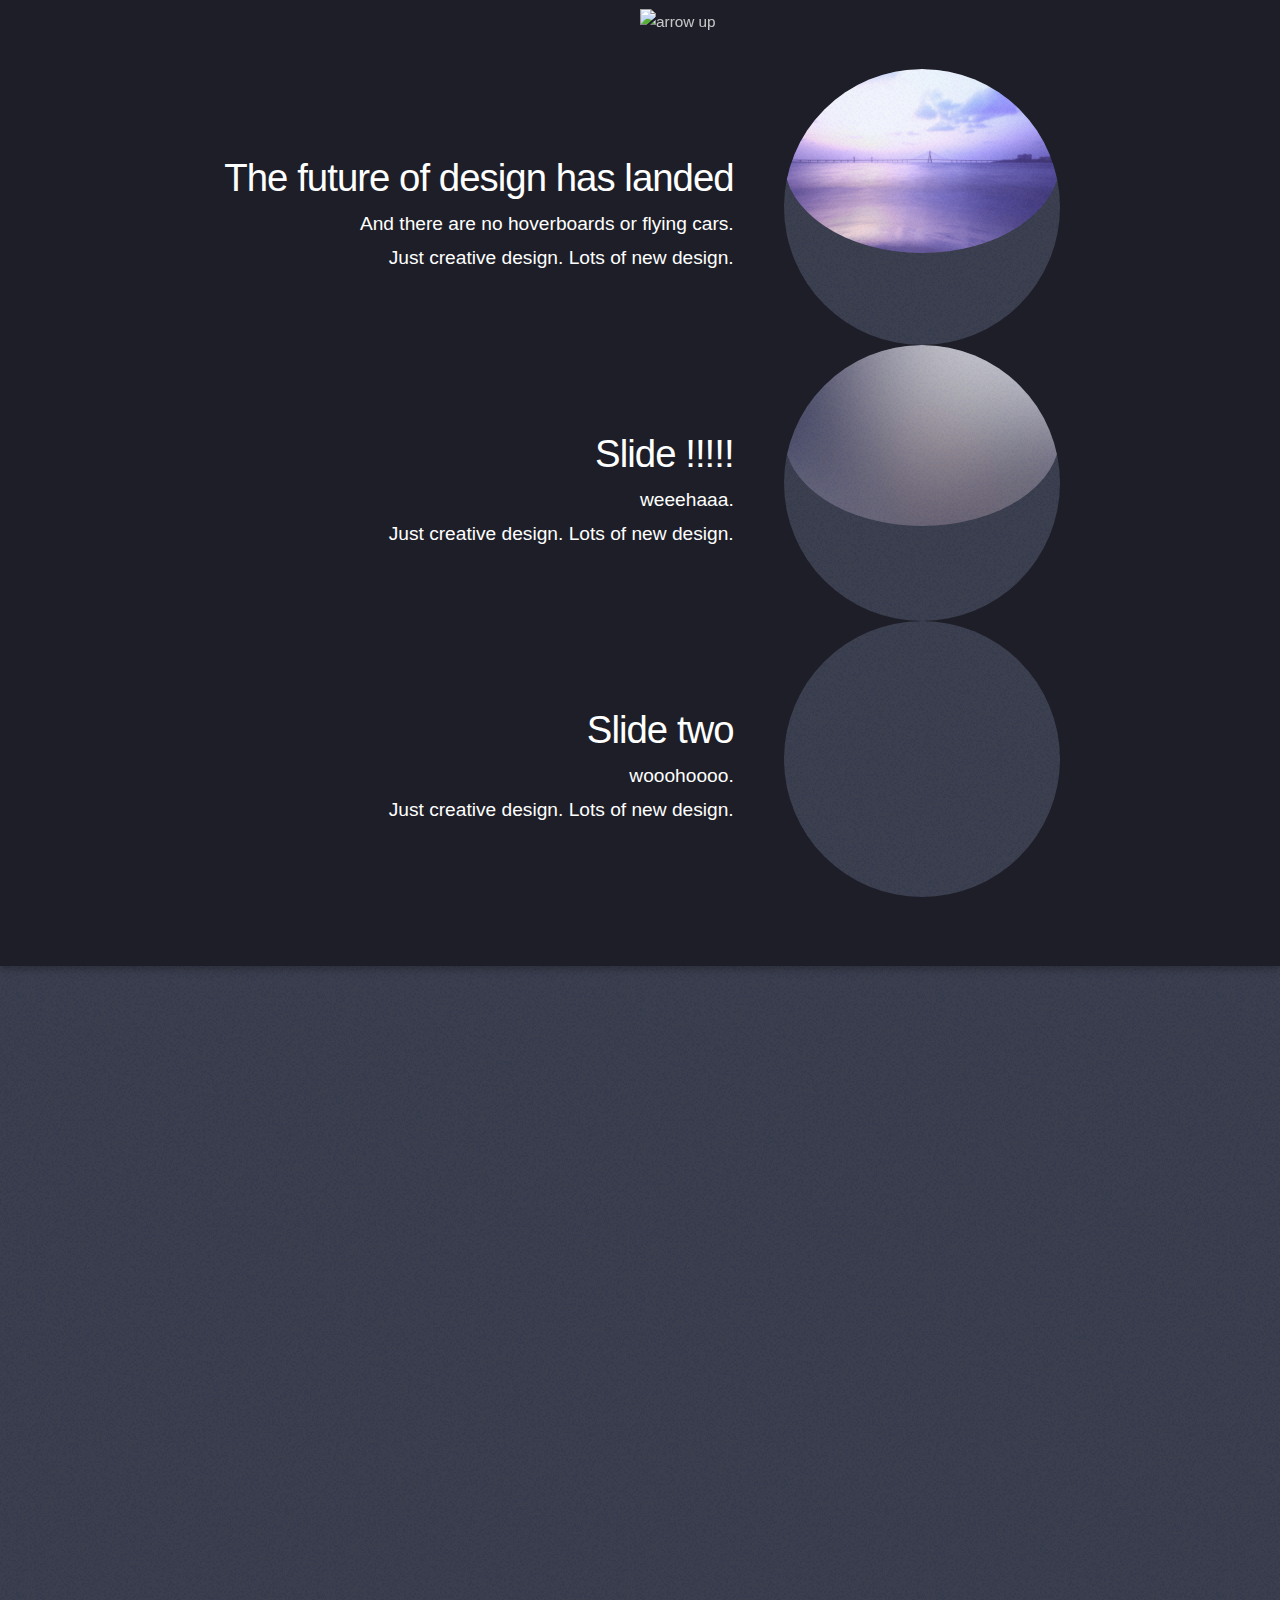
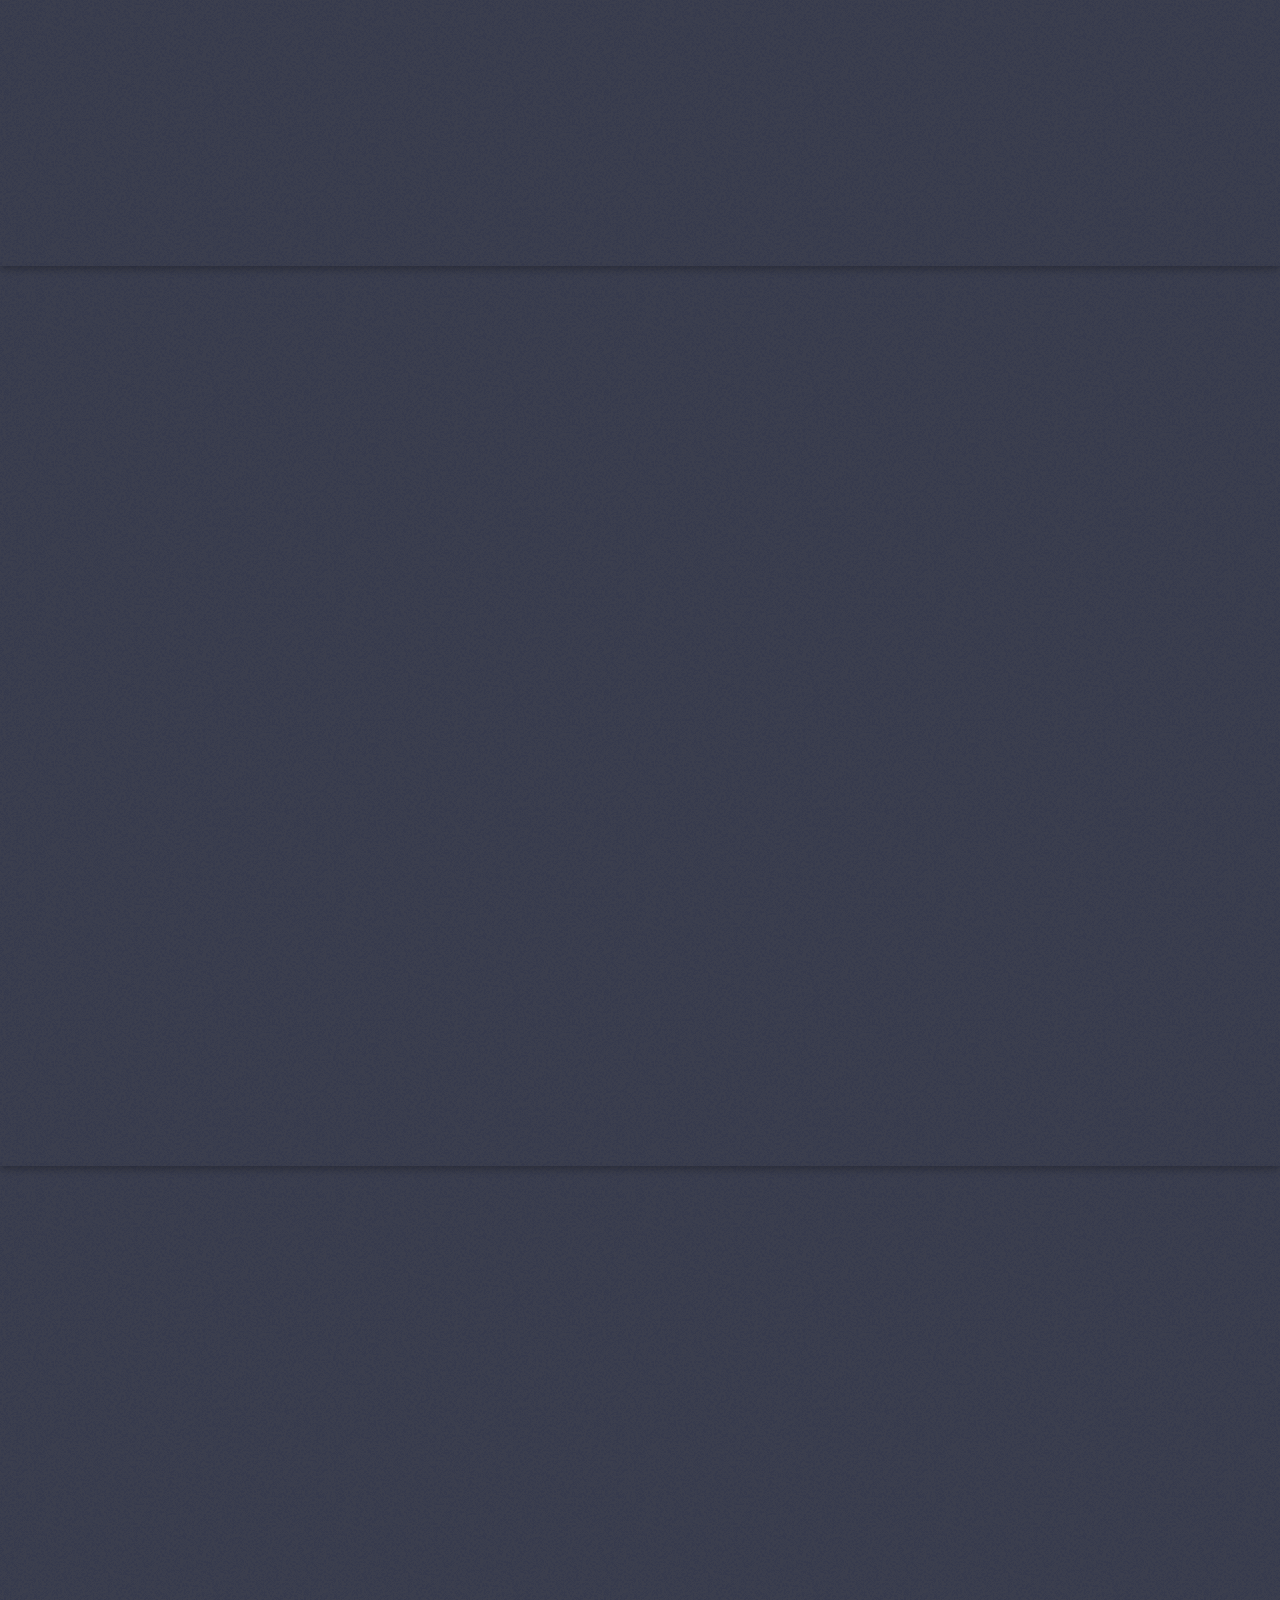
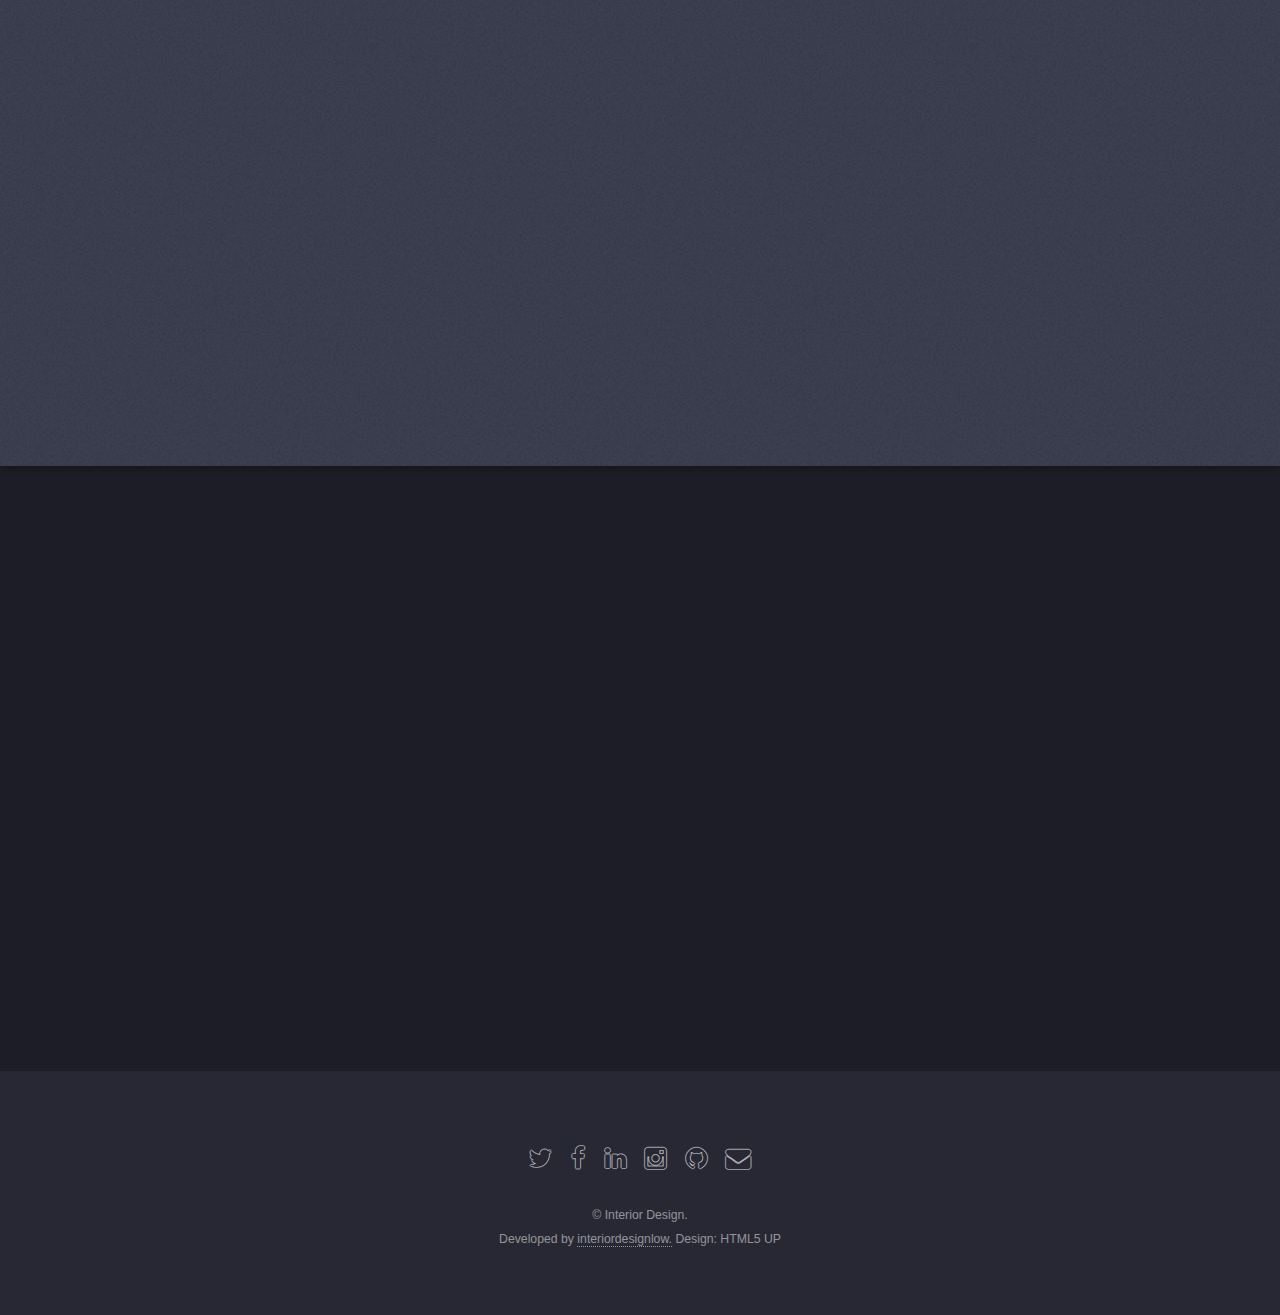
==== index.html @ 67be6f3f "a" ====
<!DOCTYPE HTML>
<!-- Originally designed by-->
<!--
	Landed by HTML5 UP
	html5up.net | @n33co
	Free for personal and commercial use under the CCA 3.0 license (html5up.net/license)
-->
<!--
    Credits:
        Designed by HTML5 UP
        Licence: ./LICENSE.txt

	    Background Image:
		    Ryan Schroeder via Unsplash (unsplash.com - CC0 licensed)
			    "Icefields" (flickr.com/photos/ryanschroeder/11876741703)

	    Icons:
		    Font Awesome (fortawesome.github.com/Font-Awesome)

	    Other:
		    html5shiv.js (@afarkas @jdalton @jon_neal @rem)
		    CSS3 PIE (css3pie.com)
		    Sass (sass-lang.com)
		    Respond.js (j.mp/respondjs)
		    Skel (skel.io)
-->
<html lang="en">
	<head>
		<title>Interior Design</title>
        <link rel="icon" type="image/vnd.microsoft.icon" href="assets/css/images/myicon.ico">
		<meta charset="utf-8" />
		<meta name="viewport" content="width=device-width, initial-scale=1" />
		<link rel="stylesheet" type="text/css" href="http://cdn.jsdelivr.net/jquery.slick/1.5.9/slick.css"/>
		<link rel="stylesheet" type="text/css" href="http://cdn.jsdelivr.net/jquery.slick/1.5.9/slick-theme.css"/>
		<!--[if lte IE 8]><script src="assets/js/ie/html5shiv.js"></script><![endif]-->

        <!-- Latest compiled and minified CSS -->
        <link rel="stylesheet" href="https://maxcdn.bootstrapcdn.com/bootstrap/3.3.7/css/bootstrap.min.css" integrity="sha384-BVYiiSIFeK1dGmJRAkycuHAHRg32OmUcww7on3RYdg4Va+PmSTsz/K68vbdEjh4u" crossorigin="anonymous">

		<link rel="stylesheet" href="assets/css/main.css" />
		<!--[if lte IE 9]><link rel="stylesheet" href="assets/css/ie9.css" /><![endif]-->
		<!--[if lte IE 8]><link rel="stylesheet" href="assets/css/ie8.css" /><![endif]-->
	</head>

	<body class="landing">
		<div id="page-wrapper">

			<!-- Header -->
			<header id="header">
				<h1 id="logo"><a href="#banner">Design!</a></h1>
				<nav id="nav">
					<ul>
						<li><a href="#one">Biography</a></li>
						<li>
							<a href="#" id="layouts">Layouts</a>
							<ul>
								<li><a href="#two">Commercial</a></li>
								<li><a href="#three">Residential</a></li>
								<li><a href="no-sidebar.html">Different Places</a></li>
								<li>
									<a id="alignarrow" href="#">More <div style="float: right;">&#8595;</div></a>
									<ul>
										<li><a href="#">Living Room</a></li>
										<li><a href="#">Bedroom</a></li>
										<li><a href="#">Garden</a></li>
									</ul>
								</li>
							</ul>
						</li>
						<!--<li><a href="elements.html">Pricing</a></li>-->
						<li><a href="#five" class="button special">Contact Us</a></li>
					</ul>
				</nav>
			</header>

			<div id="infoi">
				<img src="./assets/css/images/angle-double-up.png" alt="arrow up" height="26" width="28" />
			</div>


			<!-- Banner -->
            <section id="banner">
                <div class="content1">
                    <div class="con1">
                        <header>
                            <h2>The future of design has landed</h2>
                            <p>And there are no hoverboards or flying cars.<br />
                            Just creative design. Lots of new design.</p>
                        </header>
                        <!--//Image 316x316-->
                        <span class="image"><img src="images/banner.jpg" alt="" /></span>

                    </div>
                    <div class="con2">
                       <header>
                            <h2>Slide !!!!!</h2>
                            <p>weeehaaa.<br />
                            Just creative design. Lots of new design.</p>
                        </header>
                        <span class="image"><img src="images/banner1.jpg" alt="" /></span>
                    </div>
                    <div class="con3">
                       <header>
                            <h2>Slide two</h2>
                            <p>wooohoooo.<br />
                            Just creative design. Lots of new design.</p>
                        </header>
                       <span class="image"><img src="images/pic01.jpg" alt="" /></span>
                         </div>
                </div>
                <a href="#one" class="goto-next scrolly">Next</a>
			</section>

			<!-- Controls -->
			<a class="left carousel-control" href="#carousel-example-generic" role="button" data-slide="prev">
				<span class="glyphicon glyphicon-chevron-left" aria-hidden="true"></span>
				<span class="sr-only">Previous</span>
			</a>
			<a class="right carousel-control" href="#carousel-example-generic" role="button" data-slide="next">
				<span class="glyphicon glyphicon-chevron-right" aria-hidden="true"></span>
				<span class="sr-only">Next</span>
			</a>

			<a href="#one" class="goto-next scrolly">Next</a>

			<!-- One -->
			<section id="one" class="spotlight style1 bottom">
				<span class="image fit main"><img src="images/pic02.jpg" alt="" /></span>
				<div class="content">
					<div class="container">
						<div class="row">
							<div class="4u 12u$(medium)">
								<header>
									<h2>Biography</h2>
									<p>This is Interior Design</p>
								</header>
							</div>
							<div class="4u 12u$(medium)">
								<p>This is me.
								Blandit orci porttitor semper. Arcu phasellus tortor enim mi
								nisi praesent dolor adipiscing. Integer mi sed nascetur cep aliquet
								augue varius tempus lobortis porttitor accumsan consequat
								adipiscing lorem dolor.</p>
							</div>
							<div class="4u$ 12u$(medium)">
								<p>Morbi enim nascetur et placerat lorem sed iaculis neque ante
								adipiscing adipiscing metus massa. Blandit orci porttitor semper.
								Arcu phasellus tortor enim mi mi nisi praesent adipiscing. Integer
								mi sed nascetur cep aliquet augue varius tempus. Feugiat lorem
								ipsum dolor nullam.</p>
							</div>
						</div>
					</div>
				</div>
				<a href="#two" class="goto-next scrolly">Next</a>
			</section>


			<!-- Two -->
			<section id="two" class="spotlight style2 right">
				<span class="image fit main"><img src="images/pic03.jpg" alt="" /></span>
				<div class="content">
					<header>
						<h2>Commercial</h2>
						<p>Commercial</p>
					</header>
					<p>Feugiat accumsan lorem eu ac lorem amet ac arcu phasellus tortor enim mi mi nisi praesent adipiscing. Integer mi sed nascetur cep aliquet augue varius tempus lobortis porttitor lorem et accumsan consequat adipiscing lorem.</p>
					<ul class="actions">
						<li><a href="#" class="button">Learn More</a></li>
					</ul>
				</div>
				<a href="#three" class="goto-next scrolly">Next</a>
			</section>


			<!-- Three -->
			<section id="three" class="spotlight style3 left">
				<span class="image fit main bottom"><img src="images/pic04.jpg" alt="" /></span>
				<div class="content">
					<header>
						<h2>Residential</h2>
						<p>Residential</p>
					</header>
					<p>Feugiat accumsan lorem eu ac lorem amet ac arcu phasellus tortor enim mi mi nisi praesent adipiscing. Integer mi sed nascetur cep aliquet augue varius tempus lobortis porttitor lorem et accumsan consequat adipiscing lorem.</p>
					<ul class="actions">
						<li><a href="#" class="button">Learn More</a></li>
					</ul>
				</div>
				<a href="#five" class="goto-next scrolly">Next</a>
			<!--	<i class="fa fa-envelope fa-5x" style="position:relative;color:grey;">-->
			</section>


			<!-- Four --><!--
			<section id="four" class="wrapper style1 special fade-up">
				<div class="container">
					<header class="major">
						<h2>Accumsan sed tempus adipiscing blandit</h2>
						<p>Iaculis ac volutpat vis non enim gravida nisi faucibus posuere arcu consequat</p>
					</header>
					<div class="box alt">
						<div class="row uniform">
							<section class="4u 6u(medium) 12u$(xsmall)">
								<span class="icon alt major fa-area-chart"></span>
								<h3>Ipsum sed commodo</h3>
								<p>Feugiat accumsan lorem eu ac lorem amet accumsan donec. Blandit orci porttitor.</p>
							</section>
							<section class="4u 6u$(medium) 12u$(xsmall)">
								<span class="icon alt major fa-comment"></span>
								<h3>Eleifend lorem ornare</h3>
								<p>Feugiat accumsan lorem eu ac lorem amet accumsan donec. Blandit orci porttitor.</p>
							</section>
							<section class="4u$ 6u(medium) 12u$(xsmall)">
								<span class="icon alt major fa-flask"></span>
								<h3>Cubilia cep lobortis</h3>
								<p>Feugiat accumsan lorem eu ac lorem amet accumsan donec. Blandit orci porttitor.</p>
							</section>
							<section class="4u 6u$(medium) 12u$(xsmall)">
								<span class="icon alt major fa-paper-plane"></span>
								<h3>Non semper interdum</h3>
								<p>Feugiat accumsan lorem eu ac lorem amet accumsan donec. Blandit orci porttitor.</p>
							</section>
							<section class="4u 6u(medium) 12u$(xsmall)">
								<span class="icon alt major fa-file"></span>
								<h3>Odio laoreet accumsan</h3>
								<p>Feugiat accumsan lorem eu ac lorem amet accumsan donec. Blandit orci porttitor.</p>
							</section>
							<section class="4u$ 6u$(medium) 12u$(xsmall)">
								<span class="icon alt major fa-lock"></span>
								<h3>Massa arcu accumsan</h3>
								<p>Feugiat accumsan lorem eu ac lorem amet accumsan donec. Blandit orci porttitor.</p>
							</section>
						</div>
					</div>
					<footer class="major">
						<ul class="actions">
							<li><a href="#" class="button">Magna sed feugiat</a></li>
						</ul>
					</footer>
				</div>
			</section>-->


			<!-- Five -->
			<section id="five" class="wrapper style2 special fade">
				<div class="container">
					<header>
						<h2>Contact Us</h2>
						<p>Contact us now for more information!</p>
					</header><!--
					<form method="post" action="#" class="container 50%">
						<div class="row uniform 50%">
							<div class="8u 12u$(xsmall)"><input type="email" required="required" name="email" id="email" placeholder="Your Email Address" /></div>
							<div class="8u 12u$(xsmall)"><input type="text" pattern="^([ \u00c0-\u01ffa-zA-Z'\-])+$" required="required" name="name" id="name" placeholder="Your Full Name" /></div>
							<div class="8u 12u$(xsmall)"><input type="text" pattern="^((\+?60(\s|-)?)|0)(((?!0)(?!2)(?!80)(?!81)\d{1,2})[1]?)(\s|-)?\d{2,4}(\s|-)?\d{4}$" name="number" id="number" placeholder="Phone number" required/></div>

							<div class="4u$ 12u$(xsmall)"><input type="submit" value="Submit" class="fit special" /></div>
						</div>
					</form>-->
					<form method="post" action="#">
						<div class="row uniform 50%">
							<div class="6u 12u$(xsmall)">
								<input type="text" name="name" id="name" value="" placeholder="Name" />
							</div>
							<div class="6u$ 12u$(xsmall)">
								<input type="email" name="email" id="email" value="" placeholder="Email" />
							</div>

							<div class="12u$">
								<textarea name="message" id="message" placeholder="Enter your message" rows="6"></textarea>
							</div>
							<div class="12u$">
								<ul class="actions">
									<li><input type="submit" value="Send Message" class="special" /></li>
									<li><input type="reset" value="Reset" /></li>
								</ul>
							</div>
						</div>
					</form>
				</div>
			</section>


			<!-- Footer -->
			<footer id="footer">
				<ul class="icons">
					<li><a href="https://twitter.com/ttimt" target="_blank" class="icon alt fa-twitter"><span class="label">Twitter</span></a></li>
					<li><a href="https://fb.me/timothy0707" target="_blank" class="icon alt fa-facebook"><span class="label">Facebook</span></a></li>
					<li><a href="https://linkedin.com/in/timothy0707" target="_blank" class="icon alt fa-linkedin"><span class="label">LinkedIn</span></a></li>
					<li><a href="https://instagram.com/ttimt" target="_blank" class="icon alt fa-instagram"><span class="label">Instagram</span></a></li>
					<li><a href="https://github.com/ttimt" target="_blank" class="icon alt fa-github"><span class="label">GitHub</span></a></li>
					<li><a href="#" target="_blank" class="icon alt fa-envelope"><span class="label">Email</span></a></li>
				</ul>
				<ul class="copyright">
					<li>&copy; Interior Design.</br></br>Developed by <a href="http://timothylampersonal.azurewebsites.net" target="_blank" >interiordesignlow.</a> Design: HTML5 UP</li><!--<li>Design: <a href="http://html5up.net">HTML5 UP</a></li>-->
				</ul>
			</footer>
		</div>
		<!--</div>-->

		<!-- Scripts -->
		<script src="assets/js/jquery.min.js"></script>
		<script src="assets/js/jquery.scrolly.min.js"></script>
		<script src="assets/js/jquery.dropotron.min.js"></script>
		<script src="assets/js/jquery.scrollex.min.js"></script>
		<script src="assets/js/skel.min.js"></script>
		<script src="assets/js/util.js"></script>
		<!--[if lte IE 8]><script src="assets/js/ie/respond.min.js"></script><![endif]-->
		<script src="assets/js/main.js"></script>


		<script type="text/javascript" src="http://code.jquery.com/jquery-1.11.0.min.js"></script>
		<script type="text/javascript" src="http://code.jquery.com/jquery-migrate-1.2.1.min.js"></script>
		<script type="text/javascript" src="http://cdn.jsdelivr.net/jquery.slick/1.5.9/slick.min.js"></script>
		<!--<script src="jquery.scrollex.min.js"></script>-->

		<!--Latest compiled and minified JavaScript-->
		<script src="https://maxcdn.bootstrapcdn.com/bootstrap/3.3.7/js/bootstrap.min.js" integrity="sha384-Tc5IQib027qvyjSMfHjOMaLkfuWVxZxUPnCJA7l2mCWNIpG9mGCD8wGNIcPD7Txa" crossorigin="anonymous"></script>

		<script type="text/javascript">
			$('.content1').slick({draggable: false
								 ,dots: true, autoplay: true, pauseOnDotsHover: true, fade: true, autoplaySpeed: 4000});

			$('.slick-arrow, .slick-dots button').on("click", function()
			{
				if ( $('.slick-active').hasClass("con1") )
				{
					$('#banner').css("background-image","url(images/ElysiumLayout_12.jpg)");
				}
				if ( $('.slick-active').hasClass("con2") )
				{
					$('#banner').css("background-image","url(images/12.jpg)");
				}if ( $('.slick-active').hasClass("con3") )
				{
					$('#banner').css("background-image","url(images/five.jpeg)");
				}
				$('#banner').fadeIn(700);
			});

				///*can cause lag
			/*window.setInterval(function(){
				/// call your function here
				if ( $('.slick-current').hasClass("con1") )
				{
				   // $('#banner').css("background-image","url(images/banner.jpg)");
					$('#banner').css("background-image","url(images/ElysiumLayout_12.jpg)");
				}
				if ( $('.slick-current').hasClass("con2") )
				{
					$('#banner').css("background-image","url(images/12.jpg)");
				}if ( $('.slick-current').hasClass("con3") )
				{
					$('#banner').css("background-image","url(images/five.jpeg)");
				}
				$('#banner').fadeIn(1000);
				//aria-discribedby=slick-slide00
			}, 400);//*/

			$('a[href*=#five]').click(function(){
				$('html, body').animate({
					scrollTop: $( $.attr(this, 'href') ).offset().top
			}, 800);
				return false;
			});

			$('a[href*=#four]').click(function(){
				$('html, body').animate({
					scrollTop: $( $.attr(this, 'href') ).offset().top
			}, 800);
				return false;
			});

			$('a[href*=#three]').click(function(){
				$('html, body').animate({
					scrollTop: $( $.attr(this, 'href') ).offset().top
			}, 800);
				return false;
			});

			$('a[href*=#two]').click(function(){
				$('html, body').animate({
					scrollTop: $( $.attr(this, 'href') ).offset().top
			}, 800);
				return false;
			});

			$('a[href*=#one]').click(function(){
				$('html, body').animate({
					scrollTop: $( $.attr(this, 'href') ).offset().top
			}, 800);
				return false;
			});

			$('a[href*=#banner]').click(function(){
				$('html, body').animate({
					scrollTop: $( $.attr(this, 'href') ).offset().top
			}, 1000);
				return false;
			});

			$('#header').hover( function()
			{
					$('#header').addClass('dropotronheader');
					$('#infoi').addClass('infoiopa');
			});

			$('#header').mouseleave( function()
			{
				//Mouse leave hover without dropotron
				if ($('#layouts:hover').length == 0 && $('ul.dropotron.level-0.right:hover').length == 0)
				{
					window.setTimeout
					(
						function()
						{
							//do something special
							$('#header').removeAttr('class');
							setTimeout
							(
								function()
								{
									$('#infoi').removeClass('infoiopa');
								}, 100
							);
						}, 150
					);
				}
			});
        </script>
	</body>
</html>
---- assets/css/main.css ----
@import url("font-awesome.min.css");
@import url("http://fonts.googleapis.com/css?family=Roboto:100,300,100italic,300italic");

/*
	Landed by HTML5 UP
	html5up.net | @n33co
	Free for personal and commercial use under the CCA 3.0 license (html5up.net/license)
*/

/* Reset */

	html, body, div, span, applet, object, iframe, h1, h2, h3, h4, h5, h6, p, blockquote, pre, a, abbr, acronym, address, big, cite, code, del, dfn, em, img, ins, kbd, q, s, samp, small, strike, strong, sub, sup, tt, var, b, u, i, center, dl, dt, dd, ol, ul, li, fieldset, form, label, legend, table, caption, tbody, tfoot, thead, tr, th, td, article, aside, canvas, details, embed, figure, figcaption, footer, header, hgroup, menu, nav, output, ruby, section, summary, time, mark, audio, video {
		margin: 0;
		padding: 0;
		border: 0;
		font-size: 100%;
		font: inherit;
		vertical-align: baseline;
	}

	article, aside, details, figcaption, figure, footer, header, hgroup, menu, nav, section {
		display: block;
	}

    html, body {
        max-width: 100%;
        overflow-x: hidden;
    }

    html{
    }

    ::-webkit-scrollbar {
        display: none;
    }

    .slick-slide {
        outline: none;
        text-align: center;
    }

    .slick-slide::before {
        content: '';
        display: inline-block;
        height: 100%;
        vertical-align: middle;
    }

    .slick-slide img {
        vertical-align: middle;
        display: inline-block;
    }

    .slick-list {
        margin: -100px;
    }

    .slick-track {
        z-index: 22;
    }

    .slick-dots{
        left: 0;
        z-index: 2;
        bottom: -50%;
    }

    .slick-arrow{
        z-index: 1;
    }

    .slick-dots li#slick-slide00 button:before, .slick-dots li#slick-slide01 button:before, .slick-dots li#slick-slide02 button:before {
        color: aliceblue;
    }
    .slick-dots li.slick-active button:before {
        color: antiquewhite;
    }

    .slick-active.slick-current ~ #banner{

    }

/*    .slick-slider {
        -webkit-user-select: text;
       -moz-user-select: text;
        -ms-user-select: none;
            user-select: none;
    }*/

    }

	body {
		line-height: 1;
	}

	ol, ul {
		list-style: none;
	}

	blockquote, q {
		quotes: none;
	}

	blockquote:before, blockquote:after, q:before, q:after {
		content: '';
		content: none;
	}

	table {
		border-collapse: collapse;
		border-spacing: 0;
	}

	body {
		-webkit-text-size-adjust: none;
	}

/* Box Model */

	*, *:before, *:after {
		-moz-box-sizing: border-box;
		-webkit-box-sizing: border-box;
		box-sizing: border-box;
	}

/* Containers */

	.container {
		margin-left: auto;
		margin-right: auto;
	}

	.container.\31 25\25 {
		width: 100%;
		max-width: 87.5em;
		min-width: 70em;
	}

	.container.\37 5\25 {
		width: 52.5em;
	}

	.container.\35 0\25 {
		width: 35em;
	}

	.container.\32 5\25 {
		width: 17.5em;
	}

	.container {
		width: 70em;
	}

	@media screen and (max-width: 1680px) {

		.container.\31 25\25 {
			width: 100%;
			max-width: 87.5em;
			min-width: 70em;
		}

		.container.\37 5\25 {
			width: 52.5em;
		}

		.container.\35 0\25 {
			width: 35em;
		}

		.container.\32 5\25 {
			width: 17.5em;
		}

		.container {
			width: 70em;
		}

	}

	@media screen and (max-width: 1280px) {

		.container.\31 25\25 {
			width: 100%;
			max-width: 112.5%;
			min-width: 90%;
		}

		.container.\37 5\25 {
			width: 67.5%;
		}

		.container.\35 0\25 {
			width: 45%;
		}

		.container.\32 5\25 {
			width: 22.5%;
		}

		.container {
			width: 90%;
		}

	}

	@media screen and (max-width: 980px) {

		.container.\31 25\25 {
			width: 100%;
			max-width: 125%;
			min-width: 100%;
		}

		.container.\37 5\25 {
			width: 75%;
		}

		.container.\35 0\25 {
			width: 50%;
		}

		.container.\32 5\25 {
			width: 25%;
		}

		.container {
			width: 100% !important;
		}

	}

	@media screen and (max-width: 736px) {

		.container.\31 25\25 {
			width: 100%;
			max-width: 125%;
			min-width: 100%;
		}

		.container.\37 5\25 {
			width: 75%;
		}

		.container.\35 0\25 {
			width: 50%;
		}

		.container.\32 5\25 {
			width: 25%;
		}

		.container {
			width: 100% !important;
		}

	}

	@media screen and (max-width: 480px) {

		.container.\31 25\25 {
			width: 100%;
			max-width: 125%;
			min-width: 100%;
		}

		.container.\37 5\25 {
			width: 75%;
		}

		.container.\35 0\25 {
			width: 50%;
		}

		.container.\32 5\25 {
			width: 25%;
		}

		.container {
			width: 100% !important;
		}

	}

/* Grid */

	.row {
		border-bottom: solid 1px transparent;
		-moz-box-sizing: border-box;
		-webkit-box-sizing: border-box;
		box-sizing: border-box;
	}

	.row > * {
		float: left;
		-moz-box-sizing: border-box;
		-webkit-box-sizing: border-box;
		box-sizing: border-box;
	}

	.row:after, .row:before {
		content: '';
		display: block;
		clear: both;
		height: 0;
	}

	.row.uniform > * > :first-child {
		margin-top: 0;
	}

	.row.uniform > * > :last-child {
		margin-bottom: 0;
	}

	.row.\30 \25 > * {
		padding: 0 0 0 0em;
	}

	.row.\30 \25 {
		margin: 0 0 -1px 0em;
	}

	.row.uniform.\30 \25 > * {
		padding: 0em 0 0 0em;
	}

	.row.uniform.\30 \25 {
		margin: 0em 0 -1px 0em;
	}

	.row > * {
		padding: 0 0 0 2.5em;
	}

	.row {
		margin: 0 0 -1px -2.5em;
	}

	.row.uniform > * {
		padding: 2.5em 0 0 2.5em;
	}

	.row.uniform {
		margin: -2.5em 0 -1px -2.5em;
	}

	.row.\32 00\25 > * {
		padding: 0 0 0 5em;
	}

	.row.\32 00\25 {
		margin: 0 0 -1px -5em;
	}

	.row.uniform.\32 00\25 > * {
		padding: 5em 0 0 5em;
	}

	.row.uniform.\32 00\25 {
		margin: -5em 0 -1px -5em;
	}

	.row.\31 50\25 > * {
		padding: 0 0 0 3.75em;
	}

	.row.\31 50\25 {
		margin: 0 0 -1px -3.75em;
	}

	.row.uniform.\31 50\25 > * {
		padding: 3.75em 0 0 3.75em;
	}

	.row.uniform.\31 50\25 {
		margin: -3.75em 0 -1px -3.75em;
	}

	.row.\35 0\25 > * {
		padding: 0 0 0 1.25em;
	}

	.row.\35 0\25 {
		margin: 0 0 -1px -1.25em;
	}

	.row.uniform.\35 0\25 > * {
		padding: 1.25em 0 0 1.25em;
	}

	.row.uniform.\35 0\25 {
		margin: -1.25em 0 -1px -1.25em;
	}

	.row.\32 5\25 > * {
		padding: 0 0 0 0.625em;
	}

	.row.\32 5\25 {
		margin: 0 0 -1px -0.625em;
	}

	.row.uniform.\32 5\25 > * {
		padding: 0.625em 0 0 0.625em;
	}

	.row.uniform.\32 5\25 {
		margin: -0.625em 0 -1px -0.625em;
	}

	.\31 2u, .\31 2u\24 {
		width: 100%;
		clear: none;
		margin-left: 0;
	}

	.\31 1u, .\31 1u\24 {
		width: 91.6666666667%;
		clear: none;
		margin-left: 0;
	}

	.\31 0u, .\31 0u\24 {
		width: 83.3333333333%;
		clear: none;
		margin-left: 0;
	}

	.\39 u, .\39 u\24 {
		width: 75%;
		clear: none;
		margin-left: 0;
	}

	.\38 u, .\38 u\24 {
		width: 66.6666666667%;
		clear: none;
		margin-left: 0;
	}

	.\37 u, .\37 u\24 {
		width: 58.3333333333%;
		clear: none;
		margin-left: 0;
	}

	.\36 u, .\36 u\24 {
		width: 50%;
		clear: none;
		margin-left: 0;
	}

	.\35 u, .\35 u\24 {
		width: 41.6666666667%;
		clear: none;
		margin-left: 0;
	}

	.\34 u, .\34 u\24 {
		width: 33.3333333333%;
		clear: none;
		margin-left: 0;
	}

	.\33 u, .\33 u\24 {
		width: 25%;
		clear: none;
		margin-left: 0;
	}

	.\32 u, .\32 u\24 {
		width: 16.6666666667%;
		clear: none;
		margin-left: 0;
	}

	.\31 u, .\31 u\24 {
		width: 8.3333333333%;
		clear: none;
		margin-left: 0;
	}

	.\31 2u\24 + *,
	.\31 1u\24 + *,
	.\31 0u\24 + *,
	.\39 u\24 + *,
	.\38 u\24 + *,
	.\37 u\24 + *,
	.\36 u\24 + *,
	.\35 u\24 + *,
	.\34 u\24 + *,
	.\33 u\24 + *,
	.\32 u\24 + *,
	.\31 u\24 + * {
		clear: left;
	}

	.\-11u {
		margin-left: 91.66667%;
	}

	.\-10u {
		margin-left: 83.33333%;
	}

	.\-9u {
		margin-left: 75%;
	}

	.\-8u {
		margin-left: 66.66667%;
	}

	.\-7u {
		margin-left: 58.33333%;
	}

	.\-6u {
		margin-left: 50%;
	}

	.\-5u {
		margin-left: 41.66667%;
	}

	.\-4u {
		margin-left: 33.33333%;
	}

	.\-3u {
		margin-left: 25%;
	}

	.\-2u {
		margin-left: 16.66667%;
	}

	.\-1u {
		margin-left: 8.33333%;
	}

	@media screen and (max-width: 1680px) {

		.row > * {
			padding: 0 0 0 2.5em;
		}

		.row {
			margin: 0 0 -1px -2.5em;
		}

		.row.uniform > * {
			padding: 2.5em 0 0 2.5em;
		}

		.row.uniform {
			margin: -2.5em 0 -1px -2.5em;
		}

		.row.\32 00\25 > * {
			padding: 0 0 0 5em;
		}

		.row.\32 00\25 {
			margin: 0 0 -1px -5em;
		}

		.row.uniform.\32 00\25 > * {
			padding: 5em 0 0 5em;
		}

		.row.uniform.\32 00\25 {
			margin: -5em 0 -1px -5em;
		}

		.row.\31 50\25 > * {
			padding: 0 0 0 3.75em;
		}

		.row.\31 50\25 {
			margin: 0 0 -1px -3.75em;
		}

		.row.uniform.\31 50\25 > * {
			padding: 3.75em 0 0 3.75em;
		}

		.row.uniform.\31 50\25 {
			margin: -3.75em 0 -1px -3.75em;
		}

		.row.\35 0\25 > * {
			padding: 0 0 0 1.25em;
		}

		.row.\35 0\25 {
			margin: 0 0 -1px -1.25em;
		}

		.row.uniform.\35 0\25 > * {
			padding: 1.25em 0 0 1.25em;
		}

		.row.uniform.\35 0\25 {
			margin: -1.25em 0 -1px -1.25em;
		}

		.row.\32 5\25 > * {
			padding: 0 0 0 0.625em;
		}

		.row.\32 5\25 {
			margin: 0 0 -1px -0.625em;
		}

		.row.uniform.\32 5\25 > * {
			padding: 0.625em 0 0 0.625em;
		}

		.row.uniform.\32 5\25 {
			margin: -0.625em 0 -1px -0.625em;
		}

		.\31 2u\28xlarge\29, .\31 2u\24\28xlarge\29 {
			width: 100%;
			clear: none;
			margin-left: 0;
		}

		.\31 1u\28xlarge\29, .\31 1u\24\28xlarge\29 {
			width: 91.6666666667%;
			clear: none;
			margin-left: 0;
		}

		.\31 0u\28xlarge\29, .\31 0u\24\28xlarge\29 {
			width: 83.3333333333%;
			clear: none;
			margin-left: 0;
		}

		.\39 u\28xlarge\29, .\39 u\24\28xlarge\29 {
			width: 75%;
			clear: none;
			margin-left: 0;
		}

		.\38 u\28xlarge\29, .\38 u\24\28xlarge\29 {
			width: 66.6666666667%;
			clear: none;
			margin-left: 0;
		}

		.\37 u\28xlarge\29, .\37 u\24\28xlarge\29 {
			width: 58.3333333333%;
			clear: none;
			margin-left: 0;
		}

		.\36 u\28xlarge\29, .\36 u\24\28xlarge\29 {
			width: 50%;
			clear: none;
			margin-left: 0;
		}

		.\35 u\28xlarge\29, .\35 u\24\28xlarge\29 {
			width: 41.6666666667%;
			clear: none;
			margin-left: 0;
		}

		.\34 u\28xlarge\29, .\34 u\24\28xlarge\29 {
			width: 33.3333333333%;
			clear: none;
			margin-left: 0;
		}

		.\33 u\28xlarge\29, .\33 u\24\28xlarge\29 {
			width: 25%;
			clear: none;
			margin-left: 0;
		}

		.\32 u\28xlarge\29, .\32 u\24\28xlarge\29 {
			width: 16.6666666667%;
			clear: none;
			margin-left: 0;
		}

		.\31 u\28xlarge\29, .\31 u\24\28xlarge\29 {
			width: 8.3333333333%;
			clear: none;
			margin-left: 0;
		}

		.\31 2u\24\28xlarge\29 + *,
		.\31 1u\24\28xlarge\29 + *,
		.\31 0u\24\28xlarge\29 + *,
		.\39 u\24\28xlarge\29 + *,
		.\38 u\24\28xlarge\29 + *,
		.\37 u\24\28xlarge\29 + *,
		.\36 u\24\28xlarge\29 + *,
		.\35 u\24\28xlarge\29 + *,
		.\34 u\24\28xlarge\29 + *,
		.\33 u\24\28xlarge\29 + *,
		.\32 u\24\28xlarge\29 + *,
		.\31 u\24\28xlarge\29 + * {
			clear: left;
		}

		.\-11u\28xlarge\29 {
			margin-left: 91.66667%;
		}

		.\-10u\28xlarge\29 {
			margin-left: 83.33333%;
		}

		.\-9u\28xlarge\29 {
			margin-left: 75%;
		}

		.\-8u\28xlarge\29 {
			margin-left: 66.66667%;
		}

		.\-7u\28xlarge\29 {
			margin-left: 58.33333%;
		}

		.\-6u\28xlarge\29 {
			margin-left: 50%;
		}

		.\-5u\28xlarge\29 {
			margin-left: 41.66667%;
		}

		.\-4u\28xlarge\29 {
			margin-left: 33.33333%;
		}

		.\-3u\28xlarge\29 {
			margin-left: 25%;
		}

		.\-2u\28xlarge\29 {
			margin-left: 16.66667%;
		}

		.\-1u\28xlarge\29 {
			margin-left: 8.33333%;
		}

	}

	@media screen and (max-width: 1280px) {

		.row > * {
			padding: 0 0 0 2.5em;
		}

		.row {
			margin: 0 0 -1px -2.5em;
		}

		.row.uniform > * {
			padding: 2.5em 0 0 2.5em;
		}

		.row.uniform {
			margin: -2.5em 0 -1px -2.5em;
		}

		.row.\32 00\25 > * {
			padding: 0 0 0 5em;
		}

		.row.\32 00\25 {
			margin: 0 0 -1px -5em;
		}

		.row.uniform.\32 00\25 > * {
			padding: 5em 0 0 5em;
		}

		.row.uniform.\32 00\25 {
			margin: -5em 0 -1px -5em;
		}

		.row.\31 50\25 > * {
			padding: 0 0 0 3.75em;
		}

		.row.\31 50\25 {
			margin: 0 0 -1px -3.75em;
		}

		.row.uniform.\31 50\25 > * {
			padding: 3.75em 0 0 3.75em;
		}

		.row.uniform.\31 50\25 {
			margin: -3.75em 0 -1px -3.75em;
		}

		.row.\35 0\25 > * {
			padding: 0 0 0 1.25em;
		}

		.row.\35 0\25 {
			margin: 0 0 -1px -1.25em;
		}

		.row.uniform.\35 0\25 > * {
			padding: 1.25em 0 0 1.25em;
		}

		.row.uniform.\35 0\25 {
			margin: -1.25em 0 -1px -1.25em;
		}

		.row.\32 5\25 > * {
			padding: 0 0 0 0.625em;
		}

		.row.\32 5\25 {
			margin: 0 0 -1px -0.625em;
		}

		.row.uniform.\32 5\25 > * {
			padding: 0.625em 0 0 0.625em;
		}

		.row.uniform.\32 5\25 {
			margin: -0.625em 0 -1px -0.625em;
		}

		.\31 2u\28large\29, .\31 2u\24\28large\29 {
			width: 100%;
			clear: none;
			margin-left: 0;
		}

		.\31 1u\28large\29, .\31 1u\24\28large\29 {
			width: 91.6666666667%;
			clear: none;
			margin-left: 0;
		}

		.\31 0u\28large\29, .\31 0u\24\28large\29 {
			width: 83.3333333333%;
			clear: none;
			margin-left: 0;
		}

		.\39 u\28large\29, .\39 u\24\28large\29 {
			width: 75%;
			clear: none;
			margin-left: 0;
		}

		.\38 u\28large\29, .\38 u\24\28large\29 {
			width: 66.6666666667%;
			clear: none;
			margin-left: 0;
		}

		.\37 u\28large\29, .\37 u\24\28large\29 {
			width: 58.3333333333%;
			clear: none;
			margin-left: 0;
		}

		.\36 u\28large\29, .\36 u\24\28large\29 {
			width: 50%;
			clear: none;
			margin-left: 0;
		}

		.\35 u\28large\29, .\35 u\24\28large\29 {
			width: 41.6666666667%;
			clear: none;
			margin-left: 0;
		}

		.\34 u\28large\29, .\34 u\24\28large\29 {
			width: 33.3333333333%;
			clear: none;
			margin-left: 0;
		}

		.\33 u\28large\29, .\33 u\24\28large\29 {
			width: 25%;
			clear: none;
			margin-left: 0;
		}

		.\32 u\28large\29, .\32 u\24\28large\29 {
			width: 16.6666666667%;
			clear: none;
			margin-left: 0;
		}

		.\31 u\28large\29, .\31 u\24\28large\29 {
			width: 8.3333333333%;
			clear: none;
			margin-left: 0;
		}

		.\31 2u\24\28large\29 + *,
		.\31 1u\24\28large\29 + *,
		.\31 0u\24\28large\29 + *,
		.\39 u\24\28large\29 + *,
		.\38 u\24\28large\29 + *,
		.\37 u\24\28large\29 + *,
		.\36 u\24\28large\29 + *,
		.\35 u\24\28large\29 + *,
		.\34 u\24\28large\29 + *,
		.\33 u\24\28large\29 + *,
		.\32 u\24\28large\29 + *,
		.\31 u\24\28large\29 + * {
			clear: left;
		}

		.\-11u\28large\29 {
			margin-left: 91.66667%;
		}

		.\-10u\28large\29 {
			margin-left: 83.33333%;
		}

		.\-9u\28large\29 {
			margin-left: 75%;
		}

		.\-8u\28large\29 {
			margin-left: 66.66667%;
		}

		.\-7u\28large\29 {
			margin-left: 58.33333%;
		}

		.\-6u\28large\29 {
			margin-left: 50%;
		}

		.\-5u\28large\29 {
			margin-left: 41.66667%;
		}

		.\-4u\28large\29 {
			margin-left: 33.33333%;
		}

		.\-3u\28large\29 {
			margin-left: 25%;
		}

		.\-2u\28large\29 {
			margin-left: 16.66667%;
		}

		.\-1u\28large\29 {
			margin-left: 8.33333%;
		}

	}

	@media screen and (max-width: 980px) {

		.row > * {
			padding: 0 0 0 2.5em;
		}

		.row {
			margin: 0 0 -1px -2.5em;
		}

		.row.uniform > * {
			padding: 2.5em 0 0 2.5em;
		}

		.row.uniform {
			margin: -2.5em 0 -1px -2.5em;
		}

		.row.\32 00\25 > * {
			padding: 0 0 0 5em;
		}

		.row.\32 00\25 {
			margin: 0 0 -1px -5em;
		}

		.row.uniform.\32 00\25 > * {
			padding: 5em 0 0 5em;
		}

		.row.uniform.\32 00\25 {
			margin: -5em 0 -1px -5em;
		}

		.row.\31 50\25 > * {
			padding: 0 0 0 3.75em;
		}

		.row.\31 50\25 {
			margin: 0 0 -1px -3.75em;
		}

		.row.uniform.\31 50\25 > * {
			padding: 3.75em 0 0 3.75em;
		}

		.row.uniform.\31 50\25 {
			margin: -3.75em 0 -1px -3.75em;
		}

		.row.\35 0\25 > * {
			padding: 0 0 0 1.25em;
		}

		.row.\35 0\25 {
			margin: 0 0 -1px -1.25em;
		}

		.row.uniform.\35 0\25 > * {
			padding: 1.25em 0 0 1.25em;
		}

		.row.uniform.\35 0\25 {
			margin: -1.25em 0 -1px -1.25em;
		}

		.row.\32 5\25 > * {
			padding: 0 0 0 0.625em;
		}

		.row.\32 5\25 {
			margin: 0 0 -1px -0.625em;
		}

		.row.uniform.\32 5\25 > * {
			padding: 0.625em 0 0 0.625em;
		}

		.row.uniform.\32 5\25 {
			margin: -0.625em 0 -1px -0.625em;
		}

		.\31 2u\28medium\29, .\31 2u\24\28medium\29 {
			width: 100%;
			clear: none;
			margin-left: 0;
		}

		.\31 1u\28medium\29, .\31 1u\24\28medium\29 {
			width: 91.6666666667%;
			clear: none;
			margin-left: 0;
		}

		.\31 0u\28medium\29, .\31 0u\24\28medium\29 {
			width: 83.3333333333%;
			clear: none;
			margin-left: 0;
		}

		.\39 u\28medium\29, .\39 u\24\28medium\29 {
			width: 75%;
			clear: none;
			margin-left: 0;
		}

		.\38 u\28medium\29, .\38 u\24\28medium\29 {
			width: 66.6666666667%;
			clear: none;
			margin-left: 0;
		}

		.\37 u\28medium\29, .\37 u\24\28medium\29 {
			width: 58.3333333333%;
			clear: none;
			margin-left: 0;
		}

		.\36 u\28medium\29, .\36 u\24\28medium\29 {
			width: 50%;
			clear: none;
			margin-left: 0;
		}

		.\35 u\28medium\29, .\35 u\24\28medium\29 {
			width: 41.6666666667%;
			clear: none;
			margin-left: 0;
		}

		.\34 u\28medium\29, .\34 u\24\28medium\29 {
			width: 33.3333333333%;
			clear: none;
			margin-left: 0;
		}

		.\33 u\28medium\29, .\33 u\24\28medium\29 {
			width: 25%;
			clear: none;
			margin-left: 0;
		}

		.\32 u\28medium\29, .\32 u\24\28medium\29 {
			width: 16.6666666667%;
			clear: none;
			margin-left: 0;
		}

		.\31 u\28medium\29, .\31 u\24\28medium\29 {
			width: 8.3333333333%;
			clear: none;
			margin-left: 0;
		}

		.\31 2u\24\28medium\29 + *,
		.\31 1u\24\28medium\29 + *,
		.\31 0u\24\28medium\29 + *,
		.\39 u\24\28medium\29 + *,
		.\38 u\24\28medium\29 + *,
		.\37 u\24\28medium\29 + *,
		.\36 u\24\28medium\29 + *,
		.\35 u\24\28medium\29 + *,
		.\34 u\24\28medium\29 + *,
		.\33 u\24\28medium\29 + *,
		.\32 u\24\28medium\29 + *,
		.\31 u\24\28medium\29 + * {
			clear: left;
		}

		.\-11u\28medium\29 {
			margin-left: 91.66667%;
		}

		.\-10u\28medium\29 {
			margin-left: 83.33333%;
		}

		.\-9u\28medium\29 {
			margin-left: 75%;
		}

		.\-8u\28medium\29 {
			margin-left: 66.66667%;
		}

		.\-7u\28medium\29 {
			margin-left: 58.33333%;
		}

		.\-6u\28medium\29 {
			margin-left: 50%;
		}

		.\-5u\28medium\29 {
			margin-left: 41.66667%;
		}

		.\-4u\28medium\29 {
			margin-left: 33.33333%;
		}

		.\-3u\28medium\29 {
			margin-left: 25%;
		}

		.\-2u\28medium\29 {
			margin-left: 16.66667%;
		}

		.\-1u\28medium\29 {
			margin-left: 8.33333%;
		}

	}

	@media screen and (max-width: 736px) {

		.row > * {
			padding: 0 0 0 2.5em;
		}

		.row {
			margin: 0 0 -1px -2.5em;
		}

		.row.uniform > * {
			padding: 2.5em 0 0 2.5em;
		}

		.row.uniform {
			margin: -2.5em 0 -1px -2.5em;
		}

		.row.\32 00\25 > * {
			padding: 0 0 0 5em;
		}

		.row.\32 00\25 {
			margin: 0 0 -1px -5em;
		}

		.row.uniform.\32 00\25 > * {
			padding: 5em 0 0 5em;
		}

		.row.uniform.\32 00\25 {
			margin: -5em 0 -1px -5em;
		}

		.row.\31 50\25 > * {
			padding: 0 0 0 3.75em;
		}

		.row.\31 50\25 {
			margin: 0 0 -1px -3.75em;
		}

		.row.uniform.\31 50\25 > * {
			padding: 3.75em 0 0 3.75em;
		}

		.row.uniform.\31 50\25 {
			margin: -3.75em 0 -1px -3.75em;
		}

		.row.\35 0\25 > * {
			padding: 0 0 0 1.25em;
		}

		.row.\35 0\25 {
			margin: 0 0 -1px -1.25em;
		}

		.row.uniform.\35 0\25 > * {
			padding: 1.25em 0 0 1.25em;
		}

		.row.uniform.\35 0\25 {
			margin: -1.25em 0 -1px -1.25em;
		}

		.row.\32 5\25 > * {
			padding: 0 0 0 0.625em;
		}

		.row.\32 5\25 {
			margin: 0 0 -1px -0.625em;
		}

		.row.uniform.\32 5\25 > * {
			padding: 0.625em 0 0 0.625em;
		}

		.row.uniform.\32 5\25 {
			margin: -0.625em 0 -1px -0.625em;
		}

		.\31 2u\28small\29, .\31 2u\24\28small\29 {
			width: 100%;
			clear: none;
			margin-left: 0;
		}

		.\31 1u\28small\29, .\31 1u\24\28small\29 {
			width: 91.6666666667%;
			clear: none;
			margin-left: 0;
		}

		.\31 0u\28small\29, .\31 0u\24\28small\29 {
			width: 83.3333333333%;
			clear: none;
			margin-left: 0;
		}

		.\39 u\28small\29, .\39 u\24\28small\29 {
			width: 75%;
			clear: none;
			margin-left: 0;
		}

		.\38 u\28small\29, .\38 u\24\28small\29 {
			width: 66.6666666667%;
			clear: none;
			margin-left: 0;
		}

		.\37 u\28small\29, .\37 u\24\28small\29 {
			width: 58.3333333333%;
			clear: none;
			margin-left: 0;
		}

		.\36 u\28small\29, .\36 u\24\28small\29 {
			width: 50%;
			clear: none;
			margin-left: 0;
		}

		.\35 u\28small\29, .\35 u\24\28small\29 {
			width: 41.6666666667%;
			clear: none;
			margin-left: 0;
		}

		.\34 u\28small\29, .\34 u\24\28small\29 {
			width: 33.3333333333%;
			clear: none;
			margin-left: 0;
		}

		.\33 u\28small\29, .\33 u\24\28small\29 {
			width: 25%;
			clear: none;
			margin-left: 0;
		}

		.\32 u\28small\29, .\32 u\24\28small\29 {
			width: 16.6666666667%;
			clear: none;
			margin-left: 0;
		}

		.\31 u\28small\29, .\31 u\24\28small\29 {
			width: 8.3333333333%;
			clear: none;
			margin-left: 0;
		}

		.\31 2u\24\28small\29 + *,
		.\31 1u\24\28small\29 + *,
		.\31 0u\24\28small\29 + *,
		.\39 u\24\28small\29 + *,
		.\38 u\24\28small\29 + *,
		.\37 u\24\28small\29 + *,
		.\36 u\24\28small\29 + *,
		.\35 u\24\28small\29 + *,
		.\34 u\24\28small\29 + *,
		.\33 u\24\28small\29 + *,
		.\32 u\24\28small\29 + *,
		.\31 u\24\28small\29 + * {
			clear: left;
		}

		.\-11u\28small\29 {
			margin-left: 91.66667%;
		}

		.\-10u\28small\29 {
			margin-left: 83.33333%;
		}

		.\-9u\28small\29 {
			margin-left: 75%;
		}

		.\-8u\28small\29 {
			margin-left: 66.66667%;
		}

		.\-7u\28small\29 {
			margin-left: 58.33333%;
		}

		.\-6u\28small\29 {
			margin-left: 50%;
		}

		.\-5u\28small\29 {
			margin-left: 41.66667%;
		}

		.\-4u\28small\29 {
			margin-left: 33.33333%;
		}

		.\-3u\28small\29 {
			margin-left: 25%;
		}

		.\-2u\28small\29 {
			margin-left: 16.66667%;
		}

		.\-1u\28small\29 {
			margin-left: 8.33333%;
		}

	}

	@media screen and (max-width: 480px) {

		.row > * {
			padding: 0 0 0 2.5em;
		}

		.row {
			margin: 0 0 -1px -2.5em;
		}

		.row.uniform > * {
			padding: 2.5em 0 0 2.5em;
		}

		.row.uniform {
			margin: -2.5em 0 -1px -2.5em;
		}

		.row.\32 00\25 > * {
			padding: 0 0 0 5em;
		}

		.row.\32 00\25 {
			margin: 0 0 -1px -5em;
		}

		.row.uniform.\32 00\25 > * {
			padding: 5em 0 0 5em;
		}

		.row.uniform.\32 00\25 {
			margin: -5em 0 -1px -5em;
		}

		.row.\31 50\25 > * {
			padding: 0 0 0 3.75em;
		}

		.row.\31 50\25 {
			margin: 0 0 -1px -3.75em;
		}

		.row.uniform.\31 50\25 > * {
			padding: 3.75em 0 0 3.75em;
		}

		.row.uniform.\31 50\25 {
			margin: -3.75em 0 -1px -3.75em;
		}

		.row.\35 0\25 > * {
			padding: 0 0 0 1.25em;
		}

		.row.\35 0\25 {
			margin: 0 0 -1px -1.25em;
		}

		.row.uniform.\35 0\25 > * {
			padding: 1.25em 0 0 1.25em;
		}

		.row.uniform.\35 0\25 {
			margin: -1.25em 0 -1px -1.25em;
		}

		.row.\32 5\25 > * {
			padding: 0 0 0 0.625em;
		}

		.row.\32 5\25 {
			margin: 0 0 -1px -0.625em;
		}

		.row.uniform.\32 5\25 > * {
			padding: 0.625em 0 0 0.625em;
		}

		.row.uniform.\32 5\25 {
			margin: -0.625em 0 -1px -0.625em;
		}

		.\31 2u\28xsmall\29, .\31 2u\24\28xsmall\29 {
			width: 100%;
			clear: none;
			margin-left: 0;
		}

		.\31 1u\28xsmall\29, .\31 1u\24\28xsmall\29 {
			width: 91.6666666667%;
			clear: none;
			margin-left: 0;
		}

		.\31 0u\28xsmall\29, .\31 0u\24\28xsmall\29 {
			width: 83.3333333333%;
			clear: none;
			margin-left: 0;
		}

		.\39 u\28xsmall\29, .\39 u\24\28xsmall\29 {
			width: 75%;
			clear: none;
			margin-left: 0;
		}

		.\38 u\28xsmall\29, .\38 u\24\28xsmall\29 {
			width: 66.6666666667%;
			clear: none;
			margin-left: 0;
		}

		.\37 u\28xsmall\29, .\37 u\24\28xsmall\29 {
			width: 58.3333333333%;
			clear: none;
			margin-left: 0;
		}

		.\36 u\28xsmall\29, .\36 u\24\28xsmall\29 {
			width: 50%;
			clear: none;
			margin-left: 0;
		}

		.\35 u\28xsmall\29, .\35 u\24\28xsmall\29 {
			width: 41.6666666667%;
			clear: none;
			margin-left: 0;
		}

		.\34 u\28xsmall\29, .\34 u\24\28xsmall\29 {
			width: 33.3333333333%;
			clear: none;
			margin-left: 0;
		}

		.\33 u\28xsmall\29, .\33 u\24\28xsmall\29 {
			width: 25%;
			clear: none;
			margin-left: 0;
		}

		.\32 u\28xsmall\29, .\32 u\24\28xsmall\29 {
			width: 16.6666666667%;
			clear: none;
			margin-left: 0;
		}

		.\31 u\28xsmall\29, .\31 u\24\28xsmall\29 {
			width: 8.3333333333%;
			clear: none;
			margin-left: 0;
		}

		.\31 2u\24\28xsmall\29 + *,
		.\31 1u\24\28xsmall\29 + *,
		.\31 0u\24\28xsmall\29 + *,
		.\39 u\24\28xsmall\29 + *,
		.\38 u\24\28xsmall\29 + *,
		.\37 u\24\28xsmall\29 + *,
		.\36 u\24\28xsmall\29 + *,
		.\35 u\24\28xsmall\29 + *,
		.\34 u\24\28xsmall\29 + *,
		.\33 u\24\28xsmall\29 + *,
		.\32 u\24\28xsmall\29 + *,
		.\31 u\24\28xsmall\29 + * {
			clear: left;
		}

		.\-11u\28xsmall\29 {
			margin-left: 91.66667%;
		}

		.\-10u\28xsmall\29 {
			margin-left: 83.33333%;
		}

		.\-9u\28xsmall\29 {
			margin-left: 75%;
		}

		.\-8u\28xsmall\29 {
			margin-left: 66.66667%;
		}

		.\-7u\28xsmall\29 {
			margin-left: 58.33333%;
		}

		.\-6u\28xsmall\29 {
			margin-left: 50%;
		}

		.\-5u\28xsmall\29 {
			margin-left: 41.66667%;
		}

		.\-4u\28xsmall\29 {
			margin-left: 33.33333%;
		}

		.\-3u\28xsmall\29 {
			margin-left: 25%;
		}

		.\-2u\28xsmall\29 {
			margin-left: 16.66667%;
		}

		.\-1u\28xsmall\29 {
			margin-left: 8.33333%;
		}

	}

/* Basic */

	html, body {
		background: #1c1d26;
	}

	body.is-loading *, body.is-loading *:before, body.is-loading *:after {
		-moz-animation: none !important;
		-webkit-animation: none !important;
		-ms-animation: none !important;
		animation: none !important;
		-moz-transition: none !important;
		-webkit-transition: none !important;
		-ms-transition: none !important;
		transition: none !important;
	}

	body, input, select, textarea {
		color: rgba(255, 255, 255, 0.75);
		font-family: Helvetica, "Roboto", sans-serif;
		font-size: 15pt;
		font-weight: 100;
		line-height: 1.75em;
	}

	a {
		-moz-transition: border-color 0.2s ease-in-out, color 0.2s ease-in-out;
		-webkit-transition: border-color 0.2s ease-in-out, color 0.2s ease-in-out;
		-ms-transition: border-color 0.2s ease-in-out, color 0.2s ease-in-out;
		transition: border-color 0.2s ease-in-out, color 0.2s ease-in-out;
		border-bottom: dotted 1px;
		color: #e44c65;
		text-decoration: none;
	}

		a:hover {
			color: #e44c65 !important;
			border-bottom-color: transparent;
		}

	strong, b {
		color: #ffffff;
		font-weight: 300;
	}

	em, i {
		font-style: italic;
	}

	p {
		margin: 0 0 2em 0;
	}

	h1, h2, h3, h4, h5, h6 {
		color: #ffffff;
		font-weight: 300;
		line-height: 1em;
		margin: 0 0 1em 0;
	}

		h1 a, h2 a, h3 a, h4 a, h5 a, h6 a {
			color: inherit;
			border: 0;
		}

	h2 {
		font-size: 2em;
		line-height: 2.5em;
		letter-spacing: -0.025em;
	}

	h3 {
		font-size: 1.35em;
		line-height: 1.5em;
	}

	h4 {
		font-size: 1.1em;
		line-height: 1.5em;
	}

	h5 {
		font-size: 0.9em;
		line-height: 1.5em;
	}

	h6 {
		font-size: 0.7em;
		line-height: 1.5em;
	}

	sub {
		font-size: 0.8em;
		position: relative;
		top: 0.5em;
	}

	sup {
		font-size: 0.8em;
		position: relative;
		top: -0.5em;
	}

	hr {
		border: 0;
		border-bottom: solid 1px rgba(255, 255, 255, 0.3);
		margin: 3em 0;
	}

		hr.major {
			margin: 4em 0;
		}

	blockquote {
		border-left: solid 4px rgba(255, 255, 255, 0.3);
		font-style: italic;
		margin: 0 0 2em 0;
		padding: 0.5em 0 0.5em 2em;
	}

	code {
		background: rgba(255, 255, 255, 0.075);
		border-radius: 4px;
		font-family: "Courier New", monospace;
		font-size: 0.9em;
		margin: 0 0.25em;
		padding: 0.25em 0.65em;
	}

	pre {
		-webkit-overflow-scrolling: touch;
		font-family: "Courier New", monospace;
		font-size: 0.9em;
		margin: 0 0 2em 0;
	}

		pre code {
			display: block;
			line-height: 1.75em;
			padding: 1em 1.5em;
			overflow-x: auto;
		}

	.align-left {
		text-align: left;
	}

	.align-center {
		text-align: center;
	}

	.align-right {
		text-align: right;
	}

/* Loader */

	@-moz-keyframes spinner-show {
		0% {
			opacity: 0;
		}

		100% {
			opacity: 1;
		}
	}

	@-webkit-keyframes spinner-show {
		0% {
			opacity: 0;
		}

		100% {
			opacity: 1;
		}
	}

	@-ms-keyframes spinner-show {
		0% {
			opacity: 0;
		}

		100% {
			opacity: 1;
		}
	}

	@keyframes spinner-show {
		0% {
			opacity: 0;
		}

		100% {
			opacity: 1;
		}
	}

	@-moz-keyframes spinner-hide {
		0% {
			color: rgba(255, 255, 255, 0.15);
			z-index: 100001;
			-moz-transform: scale(1) rotate(0deg);
			-webkit-transform: scale(1) rotate(0deg);
			-ms-transform: scale(1) rotate(0deg);
			transform: scale(1) rotate(0deg);
		}

		99% {
			color: #1c1d26;
			z-index: 100001;
			-moz-transform: scale(0.5) rotate(360deg);
			-webkit-transform: scale(0.5) rotate(360deg);
			-ms-transform: scale(0.5) rotate(360deg);
			transform: scale(0.5) rotate(360deg);
		}

		100% {
			color: #1c1d26;
			z-index: -1;
			-moz-transform: scale(0.5) rotate(360deg);
			-webkit-transform: scale(0.5) rotate(360deg);
			-ms-transform: scale(0.5) rotate(360deg);
			transform: scale(0.5) rotate(360deg);
		}
	}

	@-webkit-keyframes spinner-hide {
		0% {
			color: rgba(255, 255, 255, 0.15);
			z-index: 100001;
			-moz-transform: scale(1) rotate(0deg);
			-webkit-transform: scale(1) rotate(0deg);
			-ms-transform: scale(1) rotate(0deg);
			transform: scale(1) rotate(0deg);
		}

		99% {
			color: #1c1d26;
			z-index: 100001;
			-moz-transform: scale(0.5) rotate(360deg);
			-webkit-transform: scale(0.5) rotate(360deg);
			-ms-transform: scale(0.5) rotate(360deg);
			transform: scale(0.5) rotate(360deg);
		}

		100% {
			color: #1c1d26;
			z-index: -1;
			-moz-transform: scale(0.5) rotate(360deg);
			-webkit-transform: scale(0.5) rotate(360deg);
			-ms-transform: scale(0.5) rotate(360deg);
			transform: scale(0.5) rotate(360deg);
		}
	}

	@-ms-keyframes spinner-hide {
		0% {
			color: rgba(255, 255, 255, 0.15);
			z-index: 100001;
			-moz-transform: scale(1) rotate(0deg);
			-webkit-transform: scale(1) rotate(0deg);
			-ms-transform: scale(1) rotate(0deg);
			transform: scale(1) rotate(0deg);
		}

		99% {
			color: #1c1d26;
			z-index: 100001;
			-moz-transform: scale(0.5) rotate(360deg);
			-webkit-transform: scale(0.5) rotate(360deg);
			-ms-transform: scale(0.5) rotate(360deg);
			transform: scale(0.5) rotate(360deg);
		}

		100% {
			color: #1c1d26;
			z-index: -1;
			-moz-transform: scale(0.5) rotate(360deg);
			-webkit-transform: scale(0.5) rotate(360deg);
			-ms-transform: scale(0.5) rotate(360deg);
			transform: scale(0.5) rotate(360deg);
		}
	}

	@keyframes spinner-hide {
		0% {
			color: rgba(255, 255, 255, 0.15);
			z-index: 100001;
			-moz-transform: scale(1) rotate(0deg);
			-webkit-transform: scale(1) rotate(0deg);
			-ms-transform: scale(1) rotate(0deg);
			transform: scale(1) rotate(0deg);
		}

		99% {
			color: #1c1d26;
			z-index: 100001;
			-moz-transform: scale(0.5) rotate(360deg);
			-webkit-transform: scale(0.5) rotate(360deg);
			-ms-transform: scale(0.5) rotate(360deg);
			transform: scale(0.5) rotate(360deg);
		}

		100% {
			color: #1c1d26;
			z-index: -1;
			-moz-transform: scale(0.5) rotate(360deg);
			-webkit-transform: scale(0.5) rotate(360deg);
			-ms-transform: scale(0.5) rotate(360deg);
			transform: scale(0.5) rotate(360deg);
		}
	}

	@-moz-keyframes spinner-rotate {
		0% {
			-moz-transform: scale(1) rotate(0deg);
			-webkit-transform: scale(1) rotate(0deg);
			-ms-transform: scale(1) rotate(0deg);
			transform: scale(1) rotate(0deg);
		}

		100% {
			-moz-transform: scale(1) rotate(360deg);
			-webkit-transform: scale(1) rotate(360deg);
			-ms-transform: scale(1) rotate(360deg);
			transform: scale(1) rotate(360deg);
		}
	}

	@-webkit-keyframes spinner-rotate {
		0% {
			-moz-transform: scale(1) rotate(0deg);
			-webkit-transform: scale(1) rotate(0deg);
			-ms-transform: scale(1) rotate(0deg);
			transform: scale(1) rotate(0deg);
		}

		100% {
			-moz-transform: scale(1) rotate(360deg);
			-webkit-transform: scale(1) rotate(360deg);
			-ms-transform: scale(1) rotate(360deg);
			transform: scale(1) rotate(360deg);
		}
	}

	@-ms-keyframes spinner-rotate {
		0% {
			-moz-transform: scale(1) rotate(0deg);
			-webkit-transform: scale(1) rotate(0deg);
			-ms-transform: scale(1) rotate(0deg);
			transform: scale(1) rotate(0deg);
		}

		100% {
			-moz-transform: scale(1) rotate(360deg);
			-webkit-transform: scale(1) rotate(360deg);
			-ms-transform: scale(1) rotate(360deg);
			transform: scale(1) rotate(360deg);
		}
	}

	@keyframes spinner-rotate {
		0% {
			-moz-transform: scale(1) rotate(0deg);
			-webkit-transform: scale(1) rotate(0deg);
			-ms-transform: scale(1) rotate(0deg);
			transform: scale(1) rotate(0deg);
		}

		100% {
			-moz-transform: scale(1) rotate(360deg);
			-webkit-transform: scale(1) rotate(360deg);
			-ms-transform: scale(1) rotate(360deg);
			transform: scale(1) rotate(360deg);
		}
	}

	@-moz-keyframes overlay-hide {
		0% {
			opacity: 1;
			z-index: 100000;
		}

		15% {
			opacity: 1;
			z-index: 100000;
		}

		99% {
			opacity: 0;
			z-index: 100000;
		}

		100% {
			opacity: 0;
			z-index: -1;
		}
	}

	@-webkit-keyframes overlay-hide {
		0% {
			opacity: 1;
			z-index: 100000;
		}

		15% {
			opacity: 1;
			z-index: 100000;
		}

		99% {
			opacity: 0;
			z-index: 100000;
		}

		100% {
			opacity: 0;
			z-index: -1;
		}
	}

	@-ms-keyframes overlay-hide {
		0% {
			opacity: 1;
			z-index: 100000;
		}

		15% {
			opacity: 1;
			z-index: 100000;
		}

		99% {
			opacity: 0;
			z-index: 100000;
		}

		100% {
			opacity: 0;
			z-index: -1;
		}
	}

	@keyframes overlay-hide {
		0% {
			opacity: 1;
			z-index: 100000;
		}

		15% {
			opacity: 1;
			z-index: 100000;
		}

		99% {
			opacity: 0;
			z-index: 100000;
		}

		100% {
			opacity: 0;
			z-index: -1;
		}
	}

	body.landing {
		text-decoration: none;
	}

		body.landing:before {
			-moz-osx-font-smoothing: grayscale;
			-webkit-font-smoothing: antialiased;
			font-family: FontAwesome;
			font-style: normal;
			font-weight: normal;
			text-transform: none !important;
		}

		body.landing:before {
			-moz-animation: spinner-show 1.5s 1 0.25s ease forwards, spinner-hide 0.25s ease-in-out forwards !important;
			-webkit-animation: spinner-show 1.5s 1 0.25s ease forwards, spinner-hide 0.25s ease-in-out forwards !important;
			-ms-animation: spinner-show 1.5s 1 0.25s ease forwards, spinner-hide 0.25s ease-in-out forwards !important;
			animation: spinner-show 1.5s 1 0.25s ease forwards, spinner-hide 0.25s ease-in-out forwards !important;
			-moz-transform-origin: 50% 50%;
			-webkit-transform-origin: 50% 50%;
			-ms-transform-origin: 50% 50%;
			transform-origin: 50% 50%;
			color: rgba(255, 255, 255, 0.15);
			content: '\f1ce';
			cursor: default;
			display: block;
			font-size: 2em;
			height: 2em;
			left: 50%;
			line-height: 2em;
			margin: -1em 0 0 -1em;
			opacity: 0;
			position: fixed;
			text-align: center;
			top: 50%;
			width: 2em;
			z-index: -1;
		}

		body.landing:after {
			-moz-animation: overlay-hide 1.5s ease-in forwards !important;
			-webkit-animation: overlay-hide 1.5s ease-in forwards !important;
			-ms-animation: overlay-hide 1.5s ease-in forwards !important;
			animation: overlay-hide 1.5s ease-in forwards !important;
			background: #1c1d26;
			content: '';
			display: block;
			height: 100%;
			left: 0;
			opacity: 0;
			position: fixed;
			top: 0;
			width: 100%;
			z-index: -1;
		}

		body.landing.is-loading:before {
			-moz-animation: spinner-show 1.5s 1 0.25s ease forwards, spinner-rotate 0.75s infinite linear !important;
			-webkit-animation: spinner-show 1.5s 1 0.25s ease forwards, spinner-rotate 0.75s infinite linear !important;
			-ms-animation: spinner-show 1.5s 1 0.25s ease forwards, spinner-rotate 0.75s infinite linear !important;
			animation: spinner-show 1.5s 1 0.25s ease forwards, spinner-rotate 0.75s infinite linear !important;
			z-index: 100001;
		}

		body.landing.is-loading:after {
			-moz-animation: none !important;
			-webkit-animation: none !important;
			-ms-animation: none !important;
			animation: none !important;
			opacity: 1;
			z-index: 100000;
		}

	@media (-webkit-min-device-pixel-ratio: 2) {

		body.landing:before {
			line-height: 2.025em;
		}

	}

/* Section/Article */

	section.special, article.special {
		text-align: center;
	}

	header p {
		color: #ffffff;
		position: relative;
		margin: 0 0 1.5em 0;
	}

	header h2 + p {
		font-size: 1.25em;
		margin-top: -1em;
		line-height: 1.75em;
	}

	header h3 + p {
		font-size: 1.1em;
		margin-top: -0.8em;
		line-height: 1.75em;
	}

	header h4 + p,
	header h5 + p,
	header h6 + p {
		font-size: 0.9em;
		margin-top: -0.6em;
		line-height: 1.5em;
	}

	header.major {
		margin: 0 0 4em 0;
		position: relative;
		text-align: center;
	}

		header.major:after {
			background: #e44c65;
			content: '';
			display: inline-block;
			height: 0.2em;
			max-width: 20em;
			width: 75%;
		}

	footer.major {
		margin: 4em 0 0 0;
	}

/* Form */

	form {
		margin: 0 0 2em 0;
	}

	label {
		color: #ffffff;
		display: block;
		font-size: 0.9em;
		font-weight: 300;
		margin: 0 0 1em 0;
	}

	input[type="text"],
	input[type="password"],
	input[type="email"],
    input[type="number"],
    input[type="name"],
	select,
	textarea {
		-moz-appearance: none;
		-webkit-appearance: none;
		-ms-appearance: none;
		appearance: none;
		-moz-transition: border-color 0.2s ease-in-out;
		-webkit-transition: border-color 0.2s ease-in-out;
		-ms-transition: border-color 0.2s ease-in-out;
		transition: border-color 0.2s ease-in-out;
		background: transparent;
		border-radius: 4px;
		border: solid 1px rgba(255, 255, 255, 0.3);
		color: inherit;
		display: block;
		outline: 0;
		padding: 0 1em;
		text-decoration: none;
		width: 100%;
	}

		input[type="text"]:invalid,
		input[type="password"]:invalid,
		input[type="email"]:invalid,
        input[type="number"]:invalid,
        input[type="name"]:invalid,
		select:invalid,
		textarea:invalid {
			box-shadow: none;
		}

		input[type="text"]:focus,
		input[type="password"]:focus,
		input[type="email"]:focus,
        input[type="number"]:focus,
        input[type="name"]:focus,
		select:focus,
		textarea:focus {
			border-color: #e44c65;
		}

	.select-wrapper {
		text-decoration: none;
		display: block;
		position: relative;
	}

		.select-wrapper:before {
			-moz-osx-font-smoothing: grayscale;
			-webkit-font-smoothing: antialiased;
			font-family: FontAwesome;
			font-style: normal;
			font-weight: normal;
			text-transform: none !important;
		}

		.select-wrapper:before {
			color: rgba(255, 255, 255, 0.3);
			content: '\f078';
			display: block;
			height: 3em;
			line-height: 3em;
			pointer-events: none;
			position: absolute;
			right: 0;
			text-align: center;
			top: 0;
			width: 3em;
		}

		.select-wrapper select::-ms-expand {
			display: none;
		}

	input[type="text"],
	input[type="password"],
	input[type="email"],
    input[type="number"],
	select {
		height: 3em;
	}

	textarea {
		padding: 0.75em 1em;
	}

	select option {
		background-color: #1c1d26;
		color: #ffffff;
	}

	select:focus::-ms-value {
		background: transparent;
	}

	input[type="checkbox"],
	input[type="radio"] {
		-moz-appearance: none;
		-webkit-appearance: none;
		-ms-appearance: none;
		appearance: none;
		display: block;
		float: left;
		margin-right: -2em;
		opacity: 0;
		width: 1em;
		z-index: -1;
	}

		input[type="checkbox"] + label,
		input[type="radio"] + label {
			text-decoration: none;
			color: rgba(255, 255, 255, 0.75);
			cursor: pointer;
			display: inline-block;
			font-size: 1em;
			font-weight: 100;
			padding-left: 2.55em;
			padding-right: 0.75em;
			position: relative;
		}

			input[type="checkbox"] + label:before,
			input[type="radio"] + label:before {
				-moz-osx-font-smoothing: grayscale;
				-webkit-font-smoothing: antialiased;
				font-family: FontAwesome;
				font-style: normal;
				font-weight: normal;
				text-transform: none !important;
			}

			input[type="checkbox"] + label:before,
			input[type="radio"] + label:before {
				border-radius: 4px;
				border: solid 1px rgba(255, 255, 255, 0.3);
				content: '';
				display: inline-block;
				height: 1.8em;
				left: 0;
				line-height: 1.725em;
				position: absolute;
				text-align: center;
				top: 0;
				width: 1.8em;
			}

		input[type="checkbox"]:checked + label:before,
		input[type="radio"]:checked + label:before {
			background: rgba(255, 255, 255, 0.25);
			color: #ffffff;
			content: '\f00c';
		}

		input[type="checkbox"]:focus + label:before,
		input[type="radio"]:focus + label:before {
			border-color: #e44c65;
		}

	input[type="checkbox"] + label:before {
		border-radius: 4px;
	}

	input[type="radio"] + label:before {
		border-radius: 100%;
	}

	::-webkit-input-placeholder {
		color: rgba(255, 255, 255, 0.5) !important;
		opacity: 1.0;
	}

	:-moz-placeholder {
		color: rgba(255, 255, 255, 0.5) !important;
		opacity: 1.0;
	}

	::-moz-placeholder {
		color: rgba(255, 255, 255, 0.5) !important;
		opacity: 1.0;
	}

	:-ms-input-placeholder {
		color: rgba(255, 255, 255, 0.5) !important;
		opacity: 1.0;
	}

	.formerize-placeholder {
		color: rgba(255, 255, 255, 0.5) !important;
		opacity: 1.0;
	}

/* Box */

	.box {
		border-radius: 4px;
		border: solid 1px rgba(255, 255, 255, 0.3);
		margin-bottom: 2em;
		padding: 1.5em;
	}

		.box > :last-child,
		.box > :last-child > :last-child,
		.box > :last-child > :last-child > :last-child {
			margin-bottom: 0;
		}

		.box.alt {
			border: 0;
			border-radius: 0;
			padding: 0;
		}

/* Icon */

	.icon {
		text-decoration: none;
		border-bottom: none;
		position: relative;
	}

		.icon:before {
			-moz-osx-font-smoothing: grayscale;
			-webkit-font-smoothing: antialiased;
			font-family: FontAwesome;
			font-style: normal;
			font-weight: normal;
			text-transform: none !important;
		}

		.icon > .label {
			display: none;
		}

		.icon.alt {
			text-decoration: none;
		}

			.icon.alt:before {
				-moz-osx-font-smoothing: grayscale;
				-webkit-font-smoothing: antialiased;
				font-family: FontAwesome;
				font-style: normal;
				font-weight: normal;
				text-transform: none !important;
			}

			.icon.alt:before {
				color: #1c1d26 !important;
				text-shadow: 1px 0 0 #ffffff, -1px 0 0 #ffffff, 0 1px 0 #ffffff, 0 -1px 0 #ffffff;
			}

		.icon.major {
			background: #272833;
			border-radius: 100%;
			cursor: default;
			display: inline-block;
			height: 6em;
			line-height: 6em;
			margin: 0 0 2em 0;
			text-align: center;
			width: 6em;
		}

			.icon.major:before {
				font-size: 2.25em;
			}

			.icon.major.alt {
				text-decoration: none;
			}

				.icon.major.alt:before {
					-moz-osx-font-smoothing: grayscale;
					-webkit-font-smoothing: antialiased;
					font-family: FontAwesome;
					font-style: normal;
					font-weight: normal;
					text-transform: none !important;
				}

				.icon.major.alt:before {
					color: #272833 !important;
					text-shadow: 1px 0 0 #ffffff, -1px 0 0 #ffffff, 0 1px 0 #ffffff, 0 -1px 0 #ffffff;
				}

/* Image */

	.image {
		border-radius: 4px;
		border: 0;
		display: inline-block;
		position: relative;
		overflow: hidden;
	}

		.image:before {
			content: '';
			display: block;
			position: absolute;
			left: 0;
			top: 0;
			background-image: url("images/overlay.png");
			width: 100%;
			height: 100%;
			z-index: 1;
		}

		.image img {
			border-radius: 4px;
			display: block;
		}

		.image.left {
			float: left;
			margin: 0 1.5em 1em 0;
			top: 0.25em;
		}

		.image.right {
			float: right;
			margin: 0 0 1em 1.5em;
			top: 0.25em;
		}

		.image.left, .image.right {
			max-width: 40%;
		}

			.image.left img, .image.right img {
				width: 100%;
			}

		.image.fit {
			display: block;
			margin: 0 0 2em 0;
			width: 100%;
		}

			.image.fit img {
				width: 100%;
			}

/* List */

	ol {
		list-style: decimal;
		margin: 0 0 2em 0;
		padding-left: 1.25em;
	}

		ol li {
			padding-left: 0.25em;
		}

	ul {
		list-style: disc;
		margin: 0 0 2em 0;
		padding-left: 1em;
	}

		ul li {
			padding-left: 0.5em;
		}

		ul.alt {
			list-style: none;
			padding-left: 0;
		}

			ul.alt li {
				border-top: solid 1px rgba(255, 255, 255, 0.3);
				padding: 0.5em 0;
			}

				ul.alt li:first-child {
					border-top: 0;
					padding-top: 0;
				}

		ul.icons {
			cursor: default;
			list-style: none;
			padding-left: 0;
		}

			ul.icons li {
				display: inline-block;
				height: 2.5em;
				line-height: 2.5em;
				padding: 0 0.5em;
			}

				ul.icons li .icon {
					font-size: 0.8em;
				}

					ul.icons li .icon:before {
						font-size: 2em;
					}

		ul.actions {
			cursor: default;
			list-style: none;
			padding-left: 0;
		}

			ul.actions li {
				display: inline-block;
				padding: 0 1em 0 0;
				vertical-align: middle;
			}

				ul.actions li:last-child {
					padding-right: 0;
				}

			ul.actions.small li {
				padding: 0 0.5em 0 0;
			}

			ul.actions.vertical li {
				display: block;
				padding: 1em 0 0 0;
			}

				ul.actions.vertical li:first-child {
					padding-top: 0;
				}

				ul.actions.vertical li > * {
					margin-bottom: 0;
				}

			ul.actions.vertical.small li {
				padding: 0.5em 0 0 0;
			}

				ul.actions.vertical.small li:first-child {
					padding-top: 0;
				}

			ul.actions.fit {
				display: table;
				margin-left: -1em;
				padding: 0;
				table-layout: fixed;
				width: calc(100% + 1em);
			}

				ul.actions.fit li {
					display: table-cell;
					padding: 0 0 0 1em;
				}

					ul.actions.fit li > * {
						margin-bottom: 0;
					}

				ul.actions.fit.small {
					margin-left: -0.5em;
					width: calc(100% + 0.5em);
				}

					ul.actions.fit.small li {
						padding: 0 0 0 0.5em;
					}

	dl {
		margin: 0 0 2em 0;
	}

/* Table */

	.table-wrapper {
		-webkit-overflow-scrolling: touch;
		overflow-x: auto;
	}

	table {
		margin: 0 0 2em 0;
		width: 100%;
	}

		table tbody tr {
			border: solid 1px rgba(255, 255, 255, 0.3);
			border-left: 0;
			border-right: 0;
		}

			table tbody tr:nth-child(2n + 1) {
				background-color: rgba(255, 255, 255, 0.075);
			}

		table td {
			padding: 0.75em 0.75em;
		}

		table th {
			color: #ffffff;
			font-size: 0.9em;
			font-weight: 300;
			padding: 0 0.75em 0.75em 0.75em;
			text-align: left;
		}

		table thead {
			border-bottom: solid 1px rgba(255, 255, 255, 0.3);
		}

		table tfoot {
			border-top: solid 1px rgba(255, 255, 255, 0.3);
		}

		table.alt {
			border-collapse: separate;
		}

			table.alt tbody tr td {
				border: solid 1px rgba(255, 255, 255, 0.3);
				border-left-width: 0;
				border-top-width: 0;
			}

				table.alt tbody tr td:first-child {
					border-left-width: 1px;
				}

			table.alt tbody tr:first-child td {
				border-top-width: 1px;
			}

			table.alt thead {
				border-bottom: 0;
			}

			table.alt tfoot {
				border-top: 0;
			}

/* Button */

	input[type="submit"],
	input[type="reset"],
	input[type="button"],
	.button {
		-moz-appearance: none;
		-webkit-appearance: none;
		-ms-appearance: none;
		appearance: none;
		-moz-transition: background-color 0.2s ease-in-out, color 0.2s ease-in-out, box-shadow 0.2s ease-in-out;
		-webkit-transition: background-color 0.2s ease-in-out, color 0.2s ease-in-out, box-shadow 0.2s ease-in-out;
		-ms-transition: background-color 0.2s ease-in-out, color 0.2s ease-in-out, box-shadow 0.2s ease-in-out;
		transition: background-color 0.2s ease-in-out, color 0.2s ease-in-out, box-shadow 0.2s ease-in-out;
		background-color: transparent;
		border-radius: 4px;
		border: 0;
		box-shadow: inset 0 0 0 1px rgba(255, 255, 255, 0.3);
		color: #ffffff !important;
		cursor: pointer;
		display: inline-block;
		font-weight: 300;
		height: 3em;
		line-height: 3em;
		padding: 0 2.25em;
		text-align: center;
		text-decoration: none;
		white-space: nowrap;
	}

		input[type="submit"]:hover, input[type="submit"]:active,
		input[type="reset"]:hover,
		input[type="reset"]:active,
		input[type="button"]:hover,
		input[type="button"]:active,
		.button:hover,
		.button:active {
			box-shadow: inset 0 0 0 1px #e44c65;
			color: #e44c65 !important;
		}

		input[type="submit"]:active,
		input[type="reset"]:active,
		input[type="button"]:active,
		.button:active {
			background-color: rgba(228, 76, 101, 0.15);
		}

		input[type="submit"].icon:before,
		input[type="reset"].icon:before,
		input[type="button"].icon:before,
		.button.icon:before {
			margin-right: 0.5em;
		}

		input[type="submit"].fit,
		input[type="reset"].fit,
		input[type="button"].fit,
		.button.fit {
			display: block;
			margin: 0 0 1em 0;
			width: 100%;
		}

		input[type="submit"].small,
		input[type="reset"].small,
		input[type="button"].small,
		.button.small {
			font-size: 0.8em;
		}

		input[type="submit"].big,
		input[type="reset"].big,
		input[type="button"].big,
		.button.big {
			font-size: 1.35em;
		}

		input[type="submit"].special,
		input[type="reset"].special,
		input[type="button"].special,
        //contaact us color e44c65
		.button.special {
			background-color: #e44c65;
			box-shadow: none;
			color: #ffffff !important;
		}

			input[type="submit"].special:hover,
			input[type="reset"].special:hover,
			input[type="button"].special:hover,
			.button.special:hover {
				background-color: #e76278;
			}

			input[type="submit"].special:active,
			input[type="reset"].special:active,
			input[type="button"].special:active,
			.button.special:active {
				background-color: #e13652;
			}

		input[type="submit"].disabled, input[type="submit"]:disabled,
		input[type="reset"].disabled,
		input[type="reset"]:disabled,
		input[type="button"].disabled,
		input[type="button"]:disabled,
		.button.disabled,
		.button:disabled {
			background-color: rgba(255, 255, 255, 0.3) !important;
			box-shadow: none !important;
			color: #ffffff !important;
			cursor: default;
			opacity: 0.25;
		}

/* Goto Next */

	.goto-next {
		border: 0;
		bottom: 0;
		display: block;
		height: 3em;
		left: 50%;
		margin: 0 0 0 -5em;
		overflow: hidden;
        position: absolute;
		text-indent: 10em;
		white-space: nowrap;
		width: 10em;
		z-index: 1;
	}


		.goto-next:before {
			background-image: url("images/angle-double-down-white.svg");
			background-position: center center;
			background-repeat: no-repeat;
			background-size: contain;
			content: '';
			display: block;
			height: 1.5em;
			left: 50%;
			margin: -0.75em 0 0 -1em;
			position: absolute;
			top: 50%;
			width: 2em;
			z-index: 1;
		}

.goto-next:before path{
    fill: #000000;
}

    .fa-angle-double-down:before
    {
        content: "\f103";
    }

/* Spotlight */

	.spotlight {
		background-attachment: fixed;
		background-position: center center;
		background-size: cover;
		box-shadow: 0 0.25em 0.5em 0 rgba(0, 0, 0, 0.25);
		height: 100vh;
		overflow: hidden;
		position: relative;
	}

		.spotlight:nth-last-of-type(1) {
			z-index: 1;
		}

		.spotlight:nth-last-of-type(2) {
			z-index: 2;
		}

		.spotlight:nth-last-of-type(3) {
			z-index: 3;
		}

		.spotlight:nth-last-of-type(4) {
			z-index: 4;
		}

		.spotlight:nth-last-of-type(5) {
			z-index: 5;
		}

		.spotlight:nth-last-of-type(6) {
			z-index: 6;
		}

		.spotlight:nth-last-of-type(7) {
			z-index: 7;
		}

		.spotlight:nth-last-of-type(8) {
			z-index: 8;
		}

		.spotlight:nth-last-of-type(9) {
			z-index: 9;
		}

		.spotlight:nth-last-of-type(10) {
			z-index: 10;
		}

		.spotlight:nth-last-of-type(11) {
			z-index: 11;
		}

		.spotlight:nth-last-of-type(12) {
			z-index: 12;
		}

		.spotlight:nth-last-of-type(13) {
			z-index: 13;
		}

		.spotlight:nth-last-of-type(14) {
			z-index: 14;
		}

		.spotlight:nth-last-of-type(15) {
			z-index: 15;
		}

		.spotlight:nth-last-of-type(16) {
			z-index: 16;
		}

		.spotlight:nth-last-of-type(17) {
			z-index: 17;
		}

		.spotlight:nth-last-of-type(18) {
			z-index: 18;
		}

		.spotlight:nth-last-of-type(19) {
			z-index: 19;
		}

		.spotlight:nth-last-of-type(20) {
			z-index: 20;
		}

		.spotlight:before {
			background-image: url("images/overlay.png");
			content: '';
			display: block;
			height: 100%;
			left: 0;
			top: 0;
			width: 100%;
		}

		.spotlight .image.main {
			display: none;
		}

			.spotlight .image.main img {
				position: relative;
			}

		.spotlight .content {
			-moz-transform: translate(0,0);
			-webkit-transform: translate(0,0);
			-ms-transform: translate(0,0);
			transform: translate(0,0);
			-moz-transition: -moz-transform 1s ease, opacity 1s ease;
			-webkit-transition: -webkit-transform 1s ease, opacity 1s ease;
			-ms-transition: -ms-transform 1s ease, opacity 1s ease;
			transition: transform 1s ease, opacity 1s ease;
			background: rgba(23, 24, 32, 0.95);
			border-style: solid;
			opacity: 1;
			position: absolute;
		}

		.spotlight .goto-next {
			-moz-transform: translate(0,0);
			-webkit-transform: translate(0,0);
			-ms-transform: translate(0,0);
			transform: translate(0,0);
			-moz-transition: -moz-transform 0.75s ease, opacity 1s ease-in;
			-webkit-transition: -webkit-transform 0.75s ease, opacity 1s ease-in;
			-ms-transition: -ms-transform 0.75s ease, opacity 1s ease-in;
			transition: transform 0.75s ease, opacity 1s ease-in;
			-moz-transition-delay: 0.5s;
			-webkit-transition-delay: 0.5s;
			-ms-transition-delay: 0.5s;
			transition-delay: 0.5s;
			opacity: 1;
		}

		.spotlight.top .content, .spotlight.bottom .content {
			left: 0;
			padding: 5.1em 0 3.1em 0;
			width: 100%;
		}

		.spotlight.top .content {
			border-bottom-width: 0.35em;
			top: 0;
		}

		.spotlight.bottom .content{
			border-top-width: 0.35em;
			bottom: 0;
		}

		.spotlight.left .content, .spotlight.right .content {
			height: 101%;
			padding: 6em 3em;
			top: 0;
			width: 28em;
		}

		.spotlight.left .content {
			border-right-width: 0.35em;
			left: 0;
		}

		.spotlight.right .content {
			border-left-width: 0.35em;
			right: 0;
		}

		.spotlight.style1 .content {
			border-color: #e44c65;
		}

		.spotlight.style2 .content {
			border-color: #5480f1;
		}

		.spotlight.style3 .content {
			border-color: #39c088;
		}

		.spotlight.inactive .content {
			opacity: 0;
		}

		.spotlight.inactive .goto-next {
			-moz-transform: translate(0,1.5em);
			-webkit-transform: translate(0,1.5em);
			-ms-transform: translate(0,1.5em);
			transform: translate(0,1.5em);
			opacity: 0;
		}

		.spotlight.inactive.top .content {
			-moz-transform: translate(0,-5em);
			-webkit-transform: translate(0,-5em);
			-ms-transform: translate(0,-5em);
			transform: translate(0,-5em);
		}

		.spotlight.inactive.bottom .content {
			-moz-transform: translate(0,5em);
			-webkit-transform: translate(0,5em);
			-ms-transform: translate(0,5em);
			transform: translate(0,5em);
		}

		.spotlight.inactive.left .content {
			-moz-transform: translate(-5em,0);
			-webkit-transform: translate(-5em,0);
			-ms-transform: translate(-5em,0);
			transform: translate(-5em,0);
		}

		.spotlight.inactive.right .content {
			-moz-transform: translate(5em,0);
			-webkit-transform: translate(5em,0);
			-ms-transform: translate(5em,0);
			transform: translate(5em,0);
		}

	body.is-touch .spotlight {
		background-attachment: scroll;
	}

/* Wrapper */

	.wrapper {
		padding: 4.5em 0 3em 0;
	}

		.wrapper.style2 {
			background: #1c1d26;
            /*background: #e44c65;1c1d26 272833*/
		}

			.wrapper.style2 input[type="text"]:focus,
			.wrapper.style2 input[type="password"]:focus,
			.wrapper.style2 input[type="email"]:focus,
			.wrapper.style2 select:focus,
			.wrapper.style2 textarea:focus {
				border-color: rgba(255, 255, 255, 0.5);
			}

			.wrapper.style2 input[type="submit"]:hover, .wrapper.style2 input[type="submit"]:active,
			.wrapper.style2 input[type="reset"]:hover,
			.wrapper.style2 input[type="reset"]:active,
			.wrapper.style2 input[type="button"]:hover,
			.wrapper.style2 input[type="button"]:active,
			.wrapper.style2 .button:hover,
			.wrapper.style2 .button:active {
				background-color: rgba(255, 255, 255, 0.075) !important;
				box-shadow: inset 0 0 0 1px rgba(255, 255, 255, 0.5) !important;
				color: #ffffff !important;
			}

			.wrapper.style2 input[type="submit"]:active,
			.wrapper.style2 input[type="reset"]:active,
			.wrapper.style2 input[type="button"]:active,
			.wrapper.style2 .button:active {
				background-color: rgba(255, 255, 255, 0.25) !important;
			}

			.wrapper.style2 input[type="submit"].special,
			.wrapper.style2 input[type="reset"].special,
			.wrapper.style2 input[type="button"].special,
			.wrapper.style2 .button.special {
				background-color: #ffffff;
				color: #e44c65 !important;
			}

				.wrapper.style2 input[type="submit"].special:hover, .wrapper.style2 input[type="submit"].special:active,
				.wrapper.style2 input[type="reset"].special:hover,
				.wrapper.style2 input[type="reset"].special:active,
				.wrapper.style2 input[type="button"].special:hover,
				.wrapper.style2 input[type="button"].special:active,
				.wrapper.style2 .button.special:hover,
				.wrapper.style2 .button.special:active {
					background-color: rgba(255, 255, 255, 0.075) !important;
					box-shadow: inset 0 0 0 1px rgba(255, 255, 255, 0.5) !important;
					color: #ffffff !important;
				}

				.wrapper.style2 input[type="submit"].special:active,
				.wrapper.style2 input[type="reset"].special:active,
				.wrapper.style2 input[type="button"].special:active,
				.wrapper.style2 .button.special:active {
					background-color: rgba(255, 255, 255, 0.25) !important;
				}

		.wrapper.fade-down > .container {
			-moz-transform: translate(0,0);
			-webkit-transform: translate(0,0);
			-ms-transform: translate(0,0);
			transform: translate(0,0);
			-moz-transition: -moz-transform 1s ease, opacity 1s ease;
			-webkit-transition: -webkit-transform 1s ease, opacity 1s ease;
			-ms-transition: -ms-transform 1s ease, opacity 1s ease;
			transition: transform 1s ease, opacity 1s ease;
			opacity: 1;
		}

		.wrapper.fade-down.inactive > .container {
			-moz-transform: translate(0,-1em);
			-webkit-transform: translate(0,-1em);
			-ms-transform: translate(0,-1em);
			transform: translate(0,-1em);
			opacity: 0;
		}

		.wrapper.fade-up > .container {
			-moz-transform: translate(0,0);
			-webkit-transform: translate(0,0);
			-ms-transform: translate(0,0);
			transform: translate(0,0);
			-moz-transition: -moz-transform 1s ease, opacity 1s ease;
			-webkit-transition: -webkit-transform 1s ease, opacity 1s ease;
			-ms-transition: -ms-transform 1s ease, opacity 1s ease;
			transition: transform 1s ease, opacity 1s ease;
			opacity: 1;
		}

		.wrapper.fade-up.inactive > .container {
			-moz-transform: translate(0,1em);
			-webkit-transform: translate(0,1em);
			-ms-transform: translate(0,1em);
			transform: translate(0,1em);
			opacity: 0;
		}

		.wrapper.fade > .container {
			-moz-transition: opacity 1s ease;
			-webkit-transition: opacity 1s ease;
			-ms-transition: opacity 1s ease;
			transition: opacity 1s ease;
			opacity: 1;
		}

		.wrapper.fade.inactive > .container {
			opacity: 0;
		}

/* Dropotron */

	.dropotron {
		background: rgba(39, 40, 51, 0.965);
		border-radius: 4px;
		box-shadow: 0 0.075em 0.35em 0 rgba(0, 0, 0, 0.125);
		list-style: none;
		margin-top: calc(-0.25em + 1px);
		min-width: 12em;
		padding: 0.25em 0;
	}

		.dropotron > li {
			border-top: solid 1px rgba(255, 255, 255, 0.035);
			padding: 0;
		}

			.dropotron > li a, .dropotron > li span {
				border: 0;
				color: rgba(255, 255, 255, 0.75);
				display: block;
				padding: 0.1em 1em;
				text-decoration: none;
			}

			.dropotron > li:first-child {
				border-top: 0;
			}

			.dropotron > li.active > a, .dropotron > li.active > span {
				color: #e44c65;
			}

		.dropotron.level-0 {
			font-size: 0.8em;
			margin-top: 1em;
		}

			.dropotron.level-0:before {
				-moz-transform: rotate(45deg);
				-webkit-transform: rotate(45deg);
				-ms-transform: rotate(45deg);
				transform: rotate(45deg);
				background: #272833;
				content: '';
				display: block;
				height: 1em;
				position: absolute;
				right: 1.5em;
				top: -0.5em;
				width: 1em;
			}

	body.landing .dropotron.level-0 {
		margin-top: 0;
	}

/* Header */

	#page-wrapper {
		padding-top: 3.5em;
	}

	#header {
		background: rgba(39, 40, 51, 0.965);
		box-shadow: 0 0 0.25em 0 rgba(0, 0, 0, 0.25);
		cursor: default;
		height: 3.5em;
		left: 0;
		line-height: 3.5em;
		position: fixed;
		top: 0;
		width: 100%;
		z-index: 100;
	}

		#header h1 {
			height: inherit;
			left: 1.25em;
			line-height: inherit;
			margin: 0;
			position: absolute;
			top: 0;
		}

		#header nav {
			position: absolute;
			right: 1em;
			top: 0;
		}

			#header nav ul {
				margin: 0;
			}

				#header nav ul li {
					display: inline-block;
					margin-left: 1em;
				}

					#header nav ul li a, #header nav ul li span {
						border: 0;
						color: inherit;
						display: inline-block;
						height: inherit;
						line-height: inherit;
						outline: 0;
					}

						#header nav ul li a.button, #header nav ul li span.button {
							height: 2em;
							line-height: 2em;
							padding: 0 1.25em;
						}

						#header nav ul li a:not(.button):before, #header nav ul li span:not(.button):before {
							margin-right: 0.5em;
						}

					#header nav ul li.active > a, #header nav ul li.active > span {
                        /*header color e44c65*/
						color: #e44c65;
					}

					#header nav ul li > ul {
						display: none;
					}

	body.landing #page-wrapper {
		padding-top: 0;
	}

	body.landing #header {
		background: transparent;
		box-shadow: none;
		position: absolute;
	}

/* Banner */

	#banner {
		background-attachment: fixed;
		background-color: #272833;
       /* background-image: url("../../images/banner.jpg");*/
        background-image: url("../../images/ElysiumLayout_12.jpg");

		background-position: center center;
		background-size: cover;
		box-shadow: 0 0.25em 0.5em 0 rgba(0, 0, 0, 0.25);
		min-height: 100vh;
		position: relative;
		text-align: center;
		z-index: 21;


    -webkit-transition: all .8s ease;
    -moz-transition: all .8s ease;
    -ms-transition: all .8s ease;
    -o-transition: all .8s ease;
    transition: all .8s ease;
     transition: all 0.8s ease-in-out;
        transition-delay: 0.3s;
	}

		#banner:before {
			content: '';
			display: inline-block;
			height: 100vh;
			vertical-align: middle;
			width: 1%;
		}

		#banner:after {
			background-image: -moz-linear-gradient(top, rgba(23, 24, 32, 0.95), rgba(23, 24, 32, 0.95)), url("images/overlay.png");;
			background-image: -webkit-linear-gradient(top, rgba(23, 24, 32, 0.95), rgba(23, 24, 32, 0.95)), url("images/overlay.png");;
			background-image: -ms-linear-gradient(top, rgba(23, 24, 32, 0.95), rgba(23, 24, 32, 0.95)), url("images/overlay.png");;
			background-image: linear-gradient(top, rgba(23, 24, 32, 0.95), rgba(23, 24, 32, 0.95)), url("images/overlay.png");;
			content: '';
			display: block;
			height: 100%;
			left: 0;
			position: absolute;
			top: 0;
			width: 100%;
            opacity: 0.7;
		}

		#banner .content, .content1 {
			display: inline-block;
			margin-right: 1%;
			max-width: 95%;
			padding: 6em;
			position: relative;
			text-align: right;
			vertical-align: middle;
			z-index: 1;
		}

			#banner .content header, .content1 header {
				display: inline-block;
				vertical-align: middle;
			}

				#banner .content header h2, .content1 header h2 {
					font-size: 2.5em;
					margin: 0;
				}

				#banner .content header p, .content1 header h2 {
					margin: 0.5em 0 0 0;
					top: 0;
				}

			#banner .content .image, .content1 .image {
				border-radius: 100%;
				display: inline-block;
				height: 18em;
				margin-left: 3em;
				vertical-align: middle;
				width: 18em;
			}

				#banner .content .image img, .content1 .image img {
					border-radius: 100%;
					display: block;
					width: 100%;
				}

	body.is-touch #banner {
		background-attachment: scroll;
	}

/* Footer */

	#footer {
		background: #272833;
		padding: 3em 0;
		text-align: center;
	}

		#footer .icons .icon.alt {
			text-decoration: none;
		}

			#footer .icons .icon.alt:before {
				-moz-osx-font-smoothing: grayscale;
				-webkit-font-smoothing: antialiased;
				font-family: FontAwesome;
				font-style: normal;
				font-weight: normal;
				text-transform: none !important;
			}

			#footer .icons .icon.alt:before {
				color: #272833 !important;
				text-shadow: 1px 0 0 rgba(255, 255, 255, 0.5), -1px 0 0 rgba(255, 255, 255, 0.5), 0 1px 0 rgba(255, 255, 255, 0.5), 0 -1px 0 rgba(255, 255, 255, 0.5);
			}

		#footer .copyright {
			color: rgba(255, 255, 255, 0.5);
			font-size: 0.8em;
			line-height: 1em;
			margin: 2em 0 0 0;
			padding: 0;
			text-align: center;
		}

			#footer .copyright li {
				border-left: solid 1px rgba(255, 255, 255, 0.3);
				display: inline-block;
				list-style: none;
				margin-left: 1.5em;
				padding-left: 1.5em;
			}

				#footer .copyright li:first-child {
					border-left: 0;
					margin-left: 0;
					padding-left: 0;
				}

				#footer .copyright li a {
					color: inherit;
				}

/* XLarge */

	@media screen and (max-width: 1680px) {

		/* Basic */

			body, input, select, textarea {
				font-size: 13pt;
			}

	}

/* Large */

	@media screen and (max-width: 1280px) {

		/* Basic */

			body, input, select, textarea {
				font-size: 11.5pt;
			}

		/* Spotlight */

			.spotlight.top .content {
				padding: 3.825em 0 1.825em 0;
			}

			.spotlight.bottom .content {
				padding: 3.825em 0 2.95em 0;
			}

			.spotlight.left .content, .spotlight.right .content {
				padding: 4.5em 2.5em;
				width: 25em;
			}

		/* Wrapper */

			.wrapper {
				padding: 4.5em 0 2.5em 0;
			}

		/* Dropotron */

			.dropotron.level-0 {
				font-size: 1em;
			}

		/* Banner */

			#banner .content, .content1 {
				padding: 4.5em;
			}

		/* Footer */

			#footer {
				padding: 4.5em 0;
			}

	}

/* Medium */

	@media screen and (max-width: 980px) {

		/* Basic */

			body, input, select, textarea {
				font-size: 12pt;
			}

		/* Spotlight */

			.spotlight {
				background-attachment: scroll;
				height: auto;
			}

				.spotlight .image.main {
					display: block;
					margin: 0;
					max-height: 40vh;
					overflow: hidden;
				}

				.spotlight .content {
					background-color: #1c1d26;
					border-width: 0 !important;
					border-top-width: 0.35em !important;
					bottom: auto !important;
					left: auto !important;
					padding: 4.5em 2.5em 2.5em 2.5em !important;
					position: relative;
					right: auto !important;
					text-align: center;
					top: auto !important;
					width: 100% !important;
				}

				.spotlight .goto-next {
					display: none;
				}

		/* Wrapper */

			.wrapper {
				padding: 4.5em 2.5em 2.5em 2.5em;
			}

		/* Banner */

			#banner {
				background-attachment: scroll;
			}

				#banner .goto-next {
					height: 7em;
				}

				#banner .content, .content1 {
					padding: 9em 0;
					text-align: center;
				}

					#banner .content header, .content1 header {
						display: block;
						margin: 0 0 2em 0;
						text-align: center;
					}

					#banner .content .image, .content1 .image {
						margin: 0;
					}

		/* Footer */

			#footer {
				padding: 4.5em 0;
			}

	}

/* Small */

	#navPanel, #titleBar {
		display: none;
	}

	@media screen and (max-width: 736px) {

		/* Basic */

			html, body {
				overflow-x: hidden;
			}

			body, input, select, textarea {
				font-size: 12pt;
			}

			h2 {
				font-size: 1.5em;
			}

			h3 {
				font-size: 1.2em;
			}

			h4 {
				font-size: 1em;
			}

		/* Section/Article */

			header p br {
				display: none;
			}

			header h2 + p {
				font-size: 1em;
			}

			header h3 + p {
				font-size: 1em;
			}

			header h4 + p,
			header h5 + p,
			header h6 + p {
				font-size: 0.9em;
			}

			header.major {
				margin: 0 0 2em 0;
			}

		/* Goto Next */

			.goto-next:before {
				height: 0.8em;
				margin: -0.4em 0 0 -0.6em;
				width: 1.2em;
			}

		/* Spotlight */

			.spotlight {
				box-shadow: 0 0.125em 0.5em 0 rgba(0, 0, 0, 0.25);
			}

				.spotlight .image.main {
					max-height: 60vh;
				}

				.spotlight .content {
					border-top-width: 0.2em !important;
					padding: 3.25em 1.5em 1.25em 1.5em !important;
				}

		/* Wrapper */

			.wrapper {
				padding: 3.25em 1.5em 1.25em 1.5em;
			}

		/* Header */

			#header {
				display: none;
			}

		/* Banner */

			#banner {
				box-shadow: 0 0.125em 0.5em 0 rgba(0, 0, 0, 0.25);
				min-height: calc(100vh - 44px);
			}

				#banner:before {
					height: calc(100vh - 44px);
				}

				#banner .content, .content1 {
					padding: 4.0625em 1.5em 4.875em 1.5em;
				}

					#banner .content header h2, .content1 header h2 {
						font-size: 1.5em;
					}

					#banner .content .image, .content .image {
						height: 9em;
						width: 9em;
					}

		/* Off-Canvas Navigation */

			#page-wrapper {
				-moz-backface-visibility: hidden;
				-webkit-backface-visibility: hidden;
				-ms-backface-visibility: hidden;
				backface-visibility: hidden;
				-moz-transition: -moz-transform 0.5s ease;
				-webkit-transition: -webkit-transform 0.5s ease;
				-ms-transition: -ms-transform 0.5s ease;
				transition: transform 0.5s ease;
				padding-bottom: 1px;
				padding-top: 44px !important;
			}

			#titleBar {
				-moz-backface-visibility: hidden;
				-webkit-backface-visibility: hidden;
				-ms-backface-visibility: hidden;
				backface-visibility: hidden;
				-moz-transition: -moz-transform 0.5s ease;
				-webkit-transition: -webkit-transform 0.5s ease;
				-ms-transition: -ms-transform 0.5s ease;
				transition: transform 0.5s ease;
				display: block;
				height: 44px;
				left: 0;
				position: fixed;
				top: 0;
				width: 100%;
				z-index: 10001;
				background: #272833;
				box-shadow: 0 0.125em 0.125em 0 rgba(0, 0, 0, 0.125);
			}

				#titleBar .title {
					color: #ffffff;
					display: block;
					font-weight: 300;
					height: 44px;
					line-height: 44px;
					text-align: center;
				}

					#titleBar .title a {
						color: inherit;
						border: 0;
					}

				#titleBar .toggle {
					text-decoration: none;
					height: 60px;
					left: 0;
					position: absolute;
					top: 0;
					width: 90px;
					outline: 0;
					border: 0;
				}

					#titleBar .toggle:before {
						-moz-osx-font-smoothing: grayscale;
						-webkit-font-smoothing: antialiased;
						font-family: FontAwesome;
						font-style: normal;
						font-weight: normal;
						text-transform: none !important;
					}

					#titleBar .toggle:before {
						background: #e44c65;
						color: rgba(255, 255, 255, 0.5);
						content: '\f0c9';
						display: block;
						font-size: 18px;
						height: 44px;
						left: 0;
						line-height: 44px;
						position: absolute;
						text-align: center;
						top: 0;
						width: 54px;
					}

			#navPanel {
				-moz-backface-visibility: hidden;
				-webkit-backface-visibility: hidden;
				-ms-backface-visibility: hidden;
				backface-visibility: hidden;
				-moz-transform: translateX(-275px);
				-webkit-transform: translateX(-275px);
				-ms-transform: translateX(-275px);
				transform: translateX(-275px);
				-moz-transition: -moz-transform 0.5s ease;
				-webkit-transition: -webkit-transform 0.5s ease;
				-ms-transition: -ms-transform 0.5s ease;
				transition: transform 0.5s ease;
				display: block;
				height: 100%;
				left: 0;
				overflow-y: auto;
				position: fixed;
				top: 0;
				width: 275px;
				z-index: 10002;
				background: #181920;
				padding: 0.75em 1.25em;
			}

				#navPanel .link {
					border: 0;
					border-top: solid 1px rgba(255, 255, 255, 0.05);
					color: rgba(255, 255, 255, 0.75);
					display: block;
					height: 3em;
					line-height: 3em;
					text-decoration: none;
				}

					#navPanel .link:hover {
						color: inherit !important;
					}

					#navPanel .link:first-child {
						border-top: 0;
					}

					#navPanel .link.depth-0 {
						color: #ffffff;
						font-weight: 300;
					}

					#navPanel .link .indent-1 {
						display: inline-block;
						width: 1.25em;
					}

					#navPanel .link .indent-2 {
						display: inline-block;
						width: 2.5em;
					}

					#navPanel .link .indent-3 {
						display: inline-block;
						width: 3.75em;
					}

					#navPanel .link .indent-4 {
						display: inline-block;
						width: 5em;
					}

					#navPanel .link .indent-5 {
						display: inline-block;
						width: 6.25em;
					}

			body.navPanel-visible #page-wrapper {
				-moz-transform: translateX(275px);
				-webkit-transform: translateX(275px);
				-ms-transform: translateX(275px);
				transform: translateX(275px);
			}

			body.navPanel-visible #titleBar {
				-moz-transform: translateX(275px);
				-webkit-transform: translateX(275px);
				-ms-transform: translateX(275px);
				transform: translateX(275px);
			}

			body.navPanel-visible #navPanel {
				-moz-transform: translateX(0);
				-webkit-transform: translateX(0);
				-ms-transform: translateX(0);
				transform: translateX(0);
			}

		/* Footer */

			#footer {
				padding: 3.25em 1.5em;
			}

	}

/* XSmall */

	@media screen and (max-width: 480px) {

		/* Basic */

			html, body {
				min-width: 320px;
			}

			body, input, select, textarea {
				font-size: 12pt;
			}

		/* List */

			ul.actions {
				margin: 0 0 2em 0;
			}

				ul.actions li {
					display: block;
					padding: 1em 0 0 0;
					text-align: center;
					width: 100%;
				}

					ul.actions li:first-child {
						padding-top: 0;
					}

					ul.actions li > * {
						margin: 0 !important;
						width: 100%;
					}

				ul.actions.small li {
					padding: 0.5em 0 0 0;
				}

					ul.actions.small li:first-child {
						padding-top: 0;
					}

		/* Button */

			input[type="submit"],
			input[type="reset"],
			input[type="button"],
			.button {
				padding: 0;
			}

		/* Spotlight */

			.spotlight .image.main {
				max-height: 50vh;
			}

			.spotlight .content {
				padding: 3em 1.25em 1em 1.25em !important;
			}

		/* Wrapper */

			.wrapper {
				padding: 3em 1.25em 1em 1.25em;
			}

		/* Banner */

			#banner .content, .content1 {
				padding: 3em 1.5625em 5.25em 1.5625em;
			}

		/* Footer */

			#footer {
				padding: 3em 1.25em;
			}

				#footer .copyright {
					line-height: inherit;
				}

					#footer .copyright li {
						border-left: 0;
						display: block;
						margin: 0;
						padding: 0;
					}

	}

#header {
    opacity: 0;
}

body.landing #header {
   /* background: rgba(212,228,239,1);
    background: -moz-linear-gradient(top, rgba(212,228,239,1) 66%, rgba(212,228,239,1) 70%, rgba(185,209,227,1) 79%, rgba(134,174,204,1) 96%, rgba(134,174,204,1) 100%);
    background: -webkit-gradient(left top, left bottom, color-stop(66%, rgba(212,228,239,1)), color-stop(70%, rgba(212,228,239,1)), color-stop(79%, rgba(185,209,227,1)), color-stop(96%, rgba(134,174,204,1)), color-stop(100%, rgba(134,174,204,1)));
    background: -webkit-linear-gradient(top, rgba(212,228,239,1) 66%, rgba(212,228,239,1) 70%, rgba(185,209,227,1) 79%, rgba(134,174,204,1) 96%, rgba(134,174,204,1) 100%);
    background: -o-linear-gradient(top, rgba(212,228,239,1) 66%, rgba(212,228,239,1) 70%, rgba(185,209,227,1) 79%, rgba(134,174,204,1) 96%, rgba(134,174,204,1) 100%);
    background: -ms-linear-gradient(top, rgba(212,228,239,1) 66%, rgba(212,228,239,1) 70%, rgba(185,209,227,1) 79%, rgba(134,174,204,1) 96%, rgba(134,174,204,1) 100%);
    background: linear-gradient(to bottom, rgba(212,228,239,1) 66%, rgba(212,228,239,1) 70%, rgba(185,209,227,1) 79%, rgba(134,174,204,1) 96%, rgba(134,174,204,1) 100%);
    filter: progid:DXImageTransform.Microsoft.gradient( startColorstr='#d4e4ef', endColorstr='#86aecc', GradientType=0 );*/
    -webkit-box-shadow: 0px 12px 65px 4px rgba(0,0,0,0.75);
    -moz-box-shadow: 0px 12px 65px 4px rgba(0,0,0,0.75);
    box-shadow: 0px 12px 65px 4px rgba(0,0,0,0.75);
    background: rgba(140, 136, 140, 0.25);
   /* background: #8c888c;*/
}
/*
#header:hover{
    opacity: 1;
    -webkit-transition: all .8s ease;
    -moz-transition: all .8s ease;
    -ms-transition: all .8s ease;
    -o-transition: all .8s ease;
    transition: all .8s ease;
     transition: all 0.4s ease-in-out;
    opacity: 40%;
}*/

/*Dropdowwn hover show*/
.dropotronheader{
    opacity: 1 !important;
    -webkit-transition: all .8s ease !important;
    -moz-transition: all .8s ease !important;
    -ms-transition: all .8s ease !important;
    -o-transition: all .8s ease !important;
    transition: all .8s ease !important;
     transition: all 0.4s ease-in-out !important;
    opacity: 40% !important;
}
/*
#header:hover + #infoi {
    opacity: 0;
}*/
.infoiopa{
    opacity: 0 !important;
}

#infoi {
  width: 10em;
  height: 3em;
  position: fixed;
  float: left;
  top: 1%;
  left: 50%;
  z-index: 999;
  pointer-events: none;
}

body.landing #header {
    position: fixed;
}

#alignarrow:after {
        color: rgba(255, 255, 255, 0.75);
        content: '▾';
        float: right;
    }

.stop-scrolling {
  height: 100%;
  overflow: hidden;
}
---- assets/css/ie9.css ----
/*
	Landed by HTML5 UP
	html5up.net | @n33co
	Free for personal and commercial use under the CCA 3.0 license (html5up.net/license)
*/

/* Loader */

	body.landing:before, body.landing:after {
		display: none !important;
	}

/* Icon */

	.icon.alt {
		color: inherit !important;
	}

	.icon.major.alt:before {
		color: #ffffff !important;
	}

/* Banner */

	#banner:after {
		background-color: rgba(23, 24, 32, 0.95);
	}

/* Footer */

	#footer .icons .icon.alt:before {
		color: #ffffff !important;
	}
---- assets/css/ie8.css ----
/*
	Landed by HTML5 UP
	html5up.net | @n33co
	Free for personal and commercial use under the CCA 3.0 license (html5up.net/license)
*/

/* Basic */

	body {
		color: #ffffff;
	}

	body, html, #page-wrapper {
		height: 100%;
	}

	blockquote {
		border-left: solid 4px #606067;
	}

	code {
		background: #32333b;
	}

	hr {
		border-bottom: solid 1px #606067;
	}

/* Icon */

	.icon.major {
		-ms-behavior: url("assets/js/ie/PIE.htc");
	}

/* Image */

	.image {
		position: relative;
		-ms-behavior: url("assets/js/ie/PIE.htc");
	}

		.image:before {
			display: none;
		}

		.image img {
			position: relative;
			-ms-behavior: url("assets/js/ie/PIE.htc");
		}

/* Form */

	input[type="text"],
	input[type="password"],
	input[type="email"],
	select,
	textarea {
		position: relative;
		-ms-behavior: url("assets/js/ie/PIE.htc");
	}

		input[type="text"]:focus,
		input[type="password"]:focus,
		input[type="email"]:focus,
		select:focus,
		textarea:focus {
			-ms-behavior: url("assets/js/ie/PIE.htc");
		}

	input[type="text"],
	input[type="password"],
	input[type="email"] {
		line-height: 3em;
	}

	input[type="checkbox"],
	input[type="radio"] {
		font-size: 3em;
	}

		input[type="checkbox"] + label:before,
		input[type="radio"] + label:before {
			display: none;
		}

/* Table */

	table tbody tr {
		border: solid 1px #606067;
	}

	table thead {
		border-bottom: solid 1px #606067;
	}

	table tfoot {
		border-top: solid 1px #606067;
	}

	table.alt tbody tr td {
		border: solid 1px #606067;
	}

/* Button */

	input[type="submit"],
	input[type="reset"],
	input[type="button"],
	.button {
		border: solid 1px #ffffff !important;
	}

		input[type="submit"].special,
		input[type="reset"].special,
		input[type="button"].special,
		.button.special {
			border: 0 !important;
		}

/* Goto Next */

	.goto-next {
		display: none;
	}

/* Spotlight */

	.spotlight {
		height: 100%;
	}

		.spotlight .content {
			background: #272833;
		}

/* Wrapper */

	.wrapper.style2 input[type="text"]:focus,
	.wrapper.style2 input[type="password"]:focus,
	.wrapper.style2 input[type="email"]:focus,
	.wrapper.style2 select:focus,
	.wrapper.style2 textarea:focus {
		border-color: #ffffff;
	}

	.wrapper.style2 input[type="submit"].special:hover, .wrapper.style2 input[type="submit"].special:active,
	.wrapper.style2 input[type="reset"].special:hover,
	.wrapper.style2 input[type="reset"].special:active,
	.wrapper.style2 input[type="button"].special:hover,
	.wrapper.style2 input[type="button"].special:active,
	.wrapper.style2 .button.special:hover,
	.wrapper.style2 .button.special:active {
		color: #e44c65 !important;
	}

/* Dropotron */

	.dropotron {
		background: #272833;
		box-shadow: none !important;
		-ms-behavior: url("assets/js/ie/PIE.htc");
	}

		.dropotron > li a, .dropotron > li span {
			color: #ffffff !important;
		}

		.dropotron.level-0 {
			margin-top: 0;
		}

			.dropotron.level-0:before {
				display: none;
			}

/* Header */

	#header {
		background: #272833;
	}

/* Banner */

	#banner {
		height: 100%;
	}

		#banner:before {
			height: 100%;
		}

		#banner:after {
			background-image: url("images/ie/banner-overlay.png");
		}
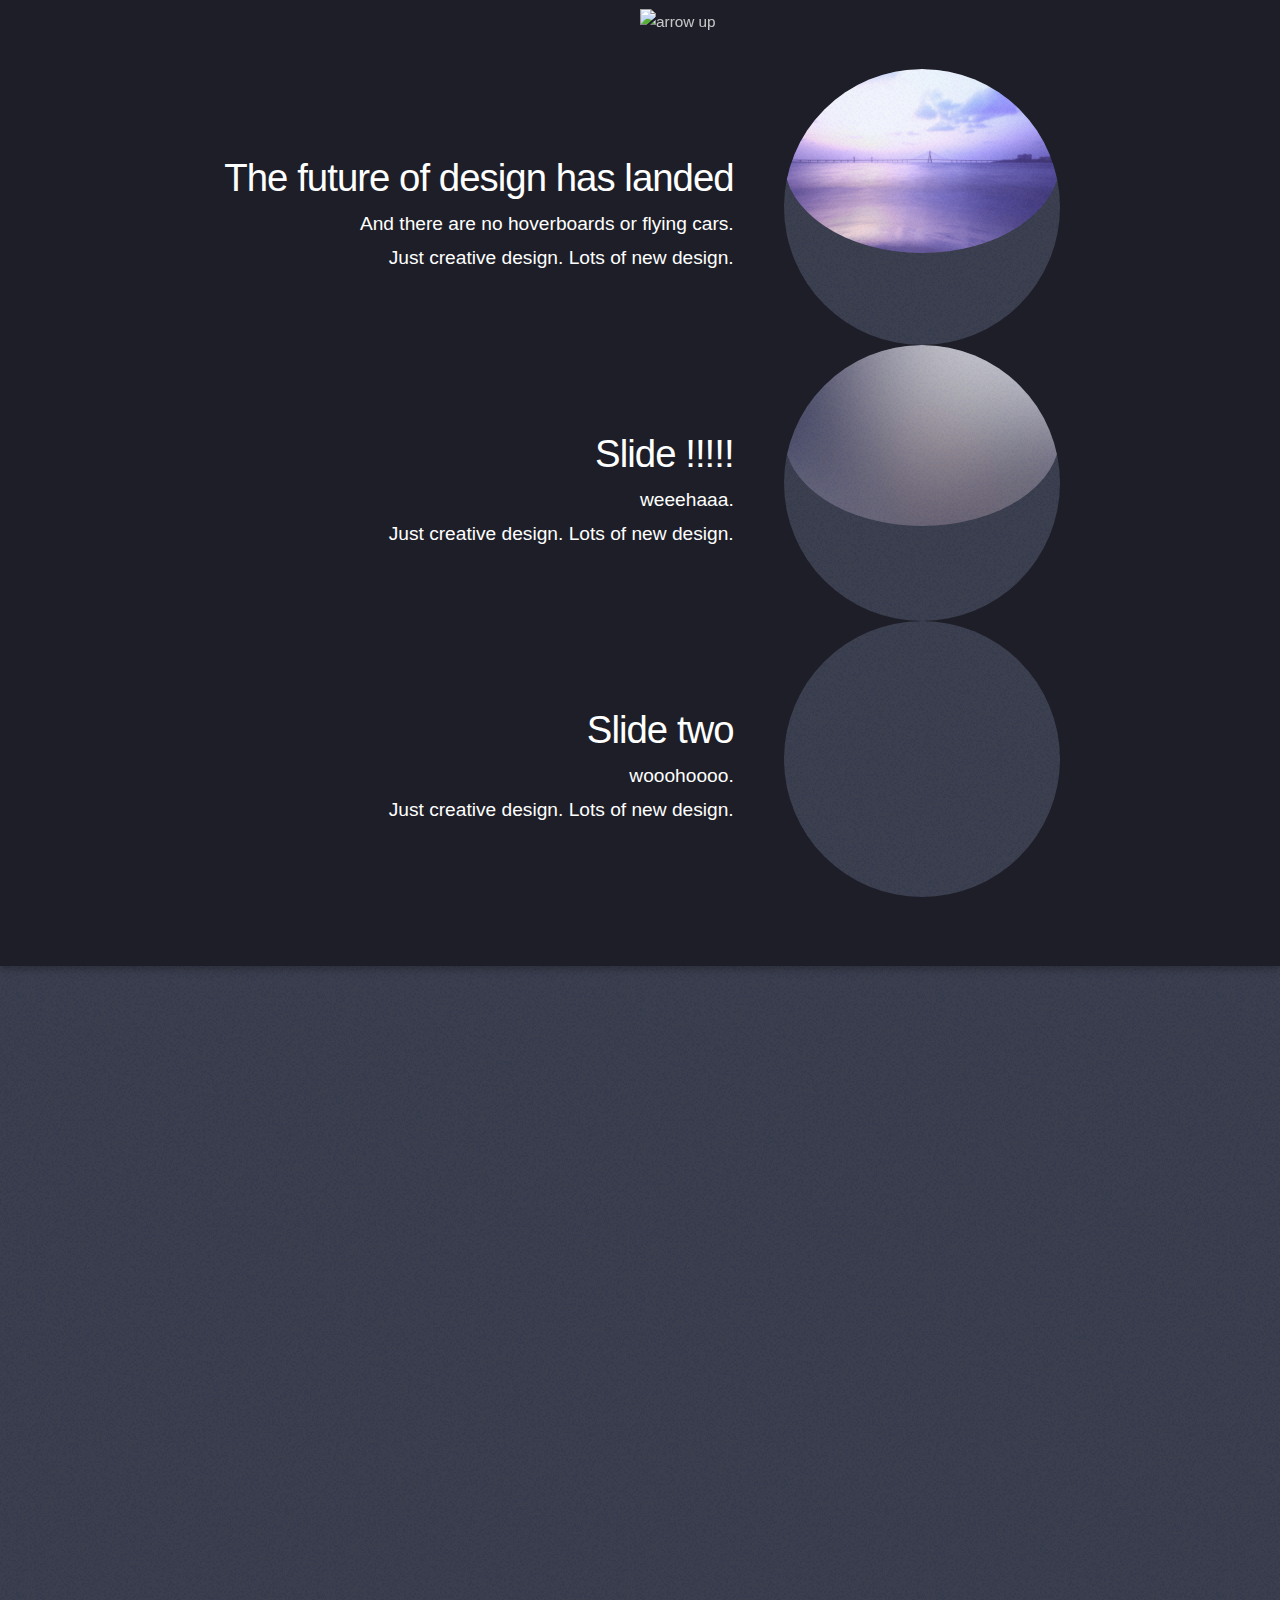
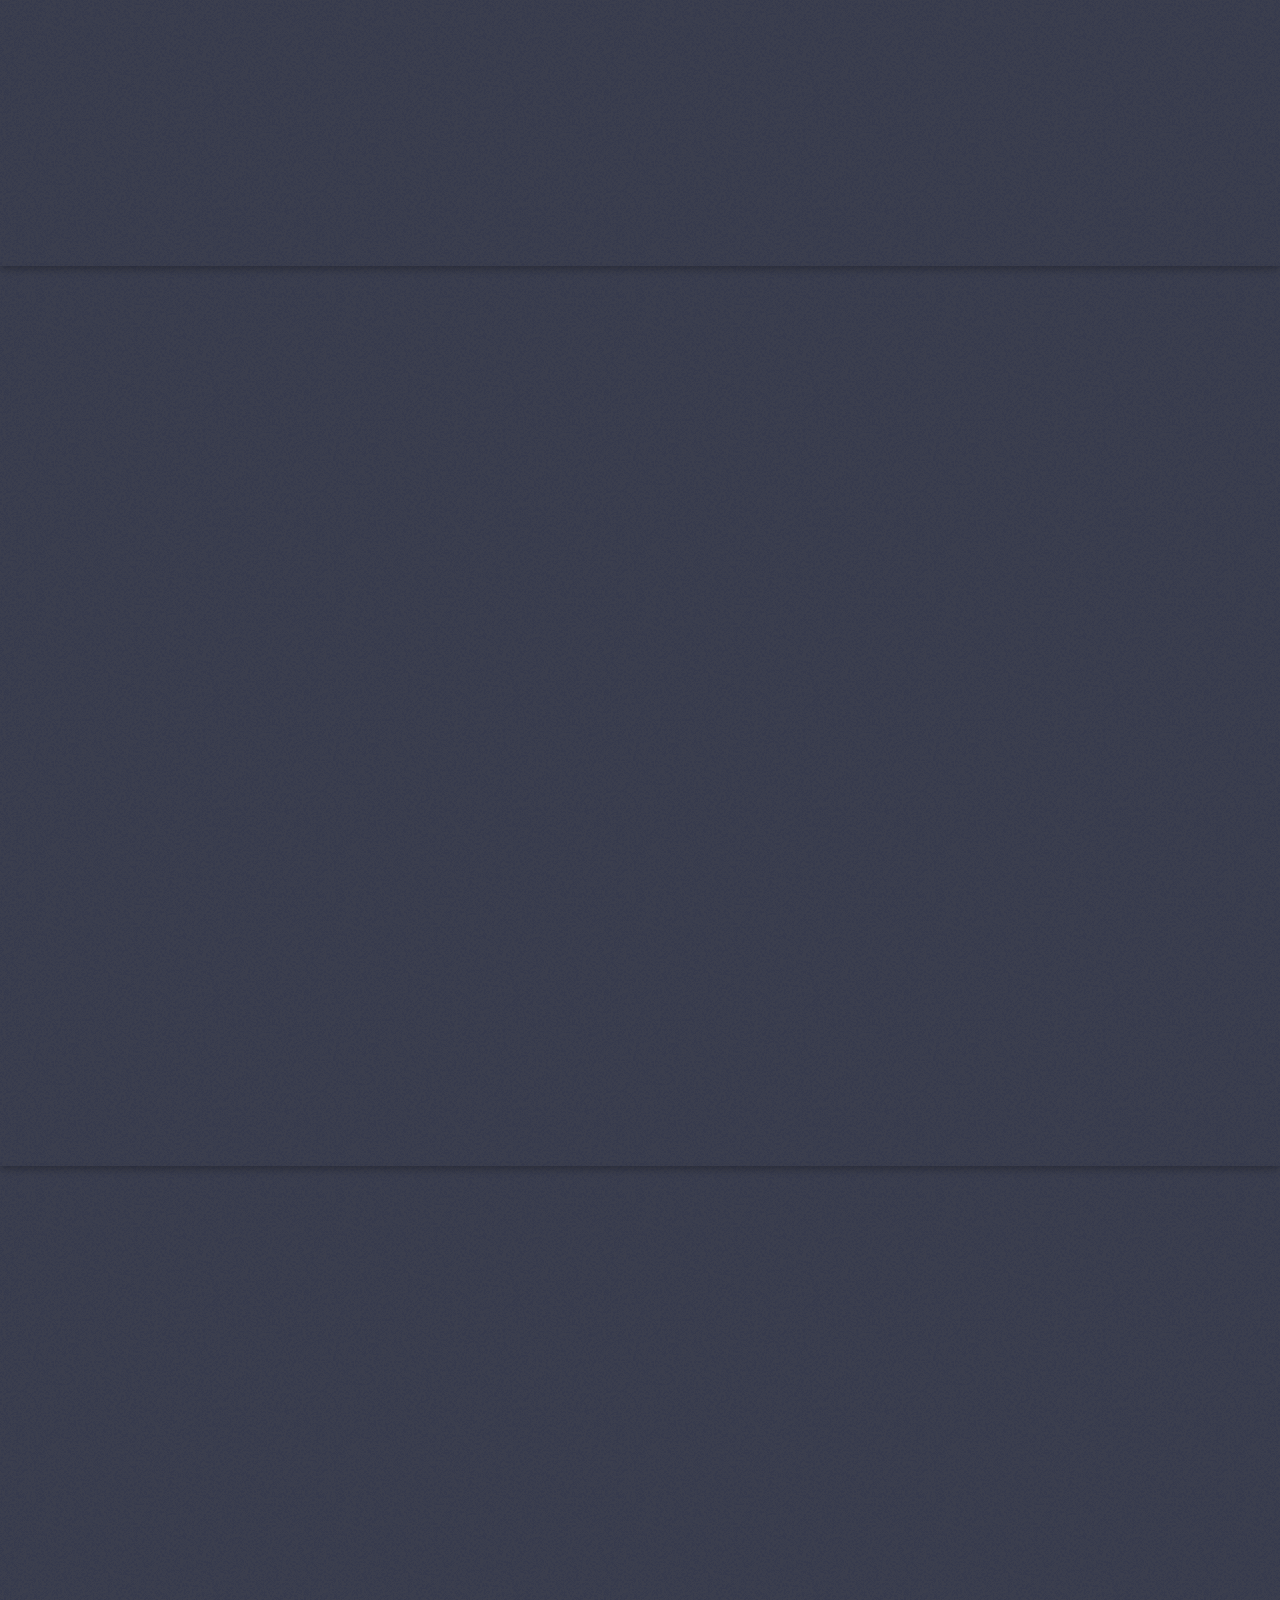
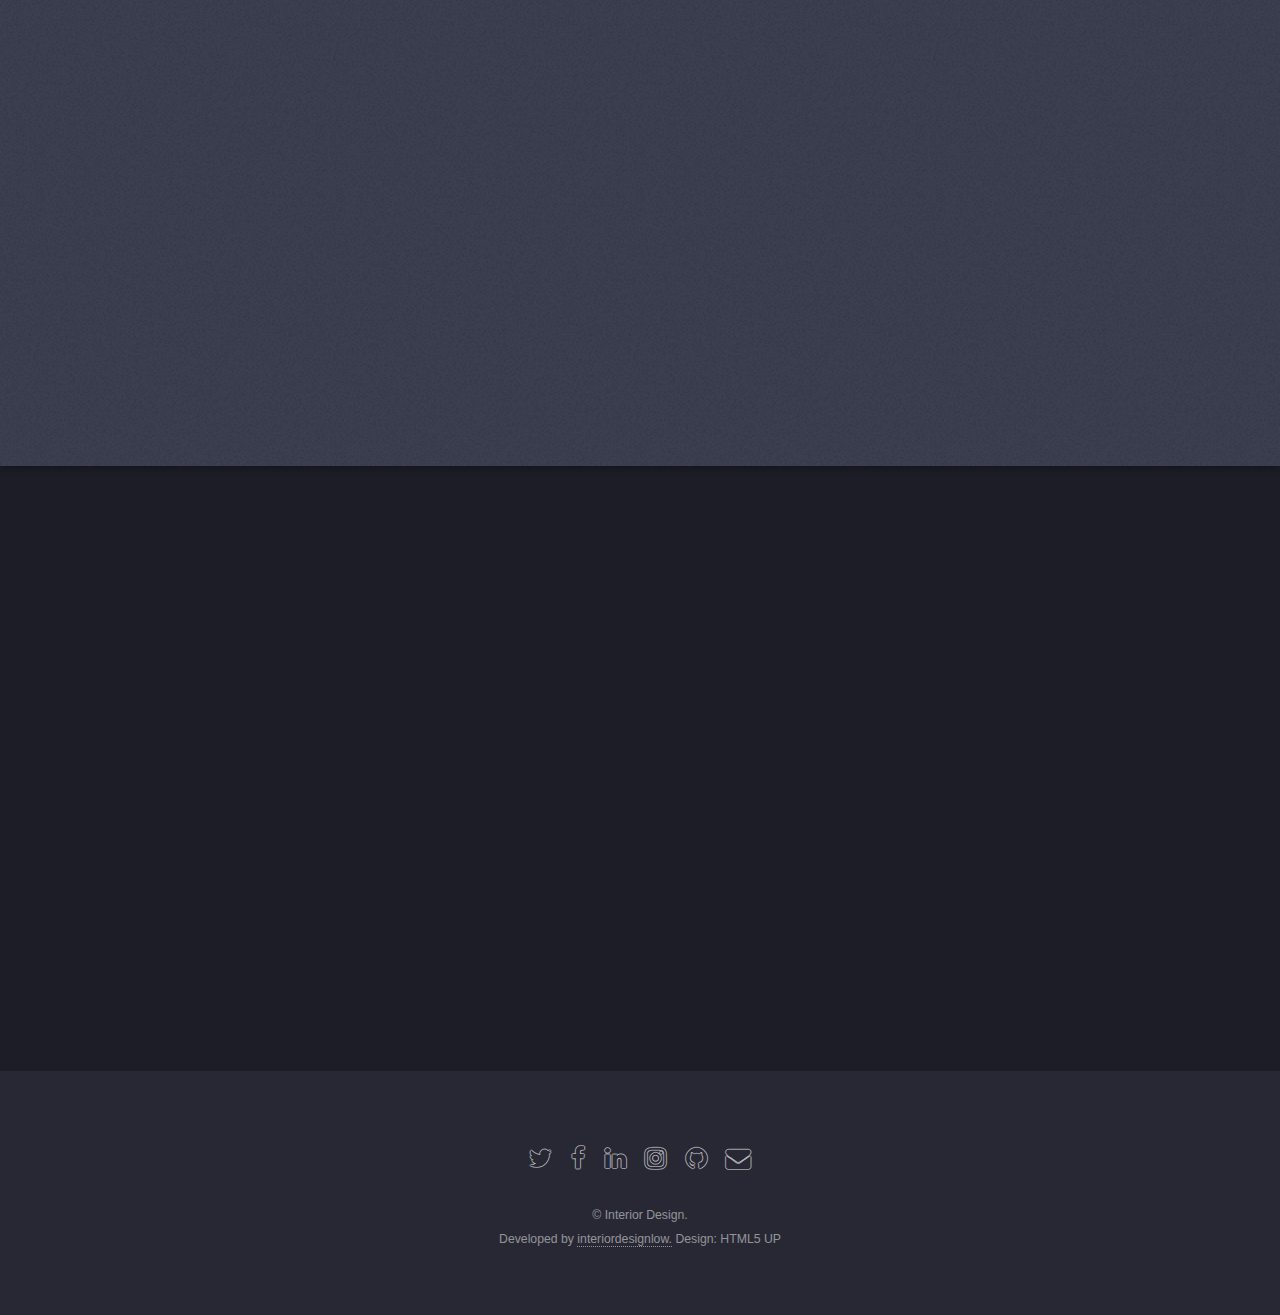
==== commit c1a9627c: "edit" ====
--- a/index.html
+++ b/index.html
@@ -30,8 +30,9 @@
         <link rel="icon" type="image/vnd.microsoft.icon" href="assets/css/images/myicon.ico">
 		<meta charset="utf-8" />
 		<meta name="viewport" content="width=device-width, initial-scale=1" />
-		<link rel="stylesheet" type="text/css" href="http://cdn.jsdelivr.net/jquery.slick/1.5.9/slick.css"/>
-		<link rel="stylesheet" type="text/css" href="http://cdn.jsdelivr.net/jquery.slick/1.5.9/slick-theme.css"/>
+		<link rel="stylesheet" type="text/css" href="//cdn.jsdelivr.net/jquery.slick/1.6.0/slick.css"/>
+		<!-- Add the slick-theme.css if you want default styling -->
+		<link rel="stylesheet" type="text/css" href="//cdn.jsdelivr.net/jquery.slick/1.6.0/slick-theme.css"/>
 		<!--[if lte IE 8]><script src="assets/js/ie/html5shiv.js"></script><![endif]-->
 
         <!-- Latest compiled and minified CSS -->
@@ -77,7 +78,6 @@
 				<img src="./assets/css/images/angle-double-up.png" alt="arrow up" height="26" width="28" />
 			</div>
 
-
 			<!-- Banner -->
             <section id="banner">
                 <div class="content1">
@@ -111,18 +111,6 @@
                 <a href="#one" class="goto-next scrolly">Next</a>
 			</section>
 
-			<!-- Controls -->
-			<a class="left carousel-control" href="#carousel-example-generic" role="button" data-slide="prev">
-				<span class="glyphicon glyphicon-chevron-left" aria-hidden="true"></span>
-				<span class="sr-only">Previous</span>
-			</a>
-			<a class="right carousel-control" href="#carousel-example-generic" role="button" data-slide="next">
-				<span class="glyphicon glyphicon-chevron-right" aria-hidden="true"></span>
-				<span class="sr-only">Next</span>
-			</a>
-
-			<a href="#one" class="goto-next scrolly">Next</a>
-
 			<!-- One -->
 			<section id="one" class="spotlight style1 bottom">
 				<span class="image fit main"><img src="images/pic02.jpg" alt="" /></span>
@@ -292,14 +280,17 @@
 					<li><a href="#" target="_blank" class="icon alt fa-envelope"><span class="label">Email</span></a></li>
 				</ul>
 				<ul class="copyright">
-					<li>&copy; Interior Design.</br></br>Developed by <a href="http://timothylampersonal.azurewebsites.net" target="_blank" >interiordesignlow.</a> Design: HTML5 UP</li><!--<li>Design: <a href="http://html5up.net">HTML5 UP</a></li>-->
+					<li>&copy; Interior Design.<br><br>Developed by <a href="http://timothylampersonal.azurewebsites.net" target="_blank" >interiordesignlow.</a> Design: HTML5 UP</li><!--<li>Design: <a href="http://html5up.net">HTML5 UP</a></li>-->
 				</ul>
 			</footer>
 		</div>
 		<!--</div>-->
 
 		<!-- Scripts -->
+
 		<script src="assets/js/jquery.min.js"></script>
+		<!--<script src="http://code.jquery.com/jquery-1.12.4.js"></script>-->
+		<script src="http://code.jquery.com/jquery-migrate-1.4.1.js"></script>
 		<script src="assets/js/jquery.scrolly.min.js"></script>
 		<script src="assets/js/jquery.dropotron.min.js"></script>
 		<script src="assets/js/jquery.scrollex.min.js"></script>
@@ -307,12 +298,7 @@
 		<script src="assets/js/util.js"></script>
 		<!--[if lte IE 8]><script src="assets/js/ie/respond.min.js"></script><![endif]-->
 		<script src="assets/js/main.js"></script>
-
-
-		<script type="text/javascript" src="http://code.jquery.com/jquery-1.11.0.min.js"></script>
-		<script type="text/javascript" src="http://code.jquery.com/jquery-migrate-1.2.1.min.js"></script>
-		<script type="text/javascript" src="http://cdn.jsdelivr.net/jquery.slick/1.5.9/slick.min.js"></script>
-		<!--<script src="jquery.scrollex.min.js"></script>-->
+		<script type="text/javascript" src="//cdn.jsdelivr.net/jquery.slick/1.6.0/slick.min.js"></script>
 
 		<!--Latest compiled and minified JavaScript-->
 		<script src="https://maxcdn.bootstrapcdn.com/bootstrap/3.3.7/js/bootstrap.min.js" integrity="sha384-Tc5IQib027qvyjSMfHjOMaLkfuWVxZxUPnCJA7l2mCWNIpG9mGCD8wGNIcPD7Txa" crossorigin="anonymous"></script>
@@ -337,25 +323,6 @@
 				$('#banner').fadeIn(700);
 			});
 
-				///*can cause lag
-			/*window.setInterval(function(){
-				/// call your function here
-				if ( $('.slick-current').hasClass("con1") )
-				{
-				   // $('#banner').css("background-image","url(images/banner.jpg)");
-					$('#banner').css("background-image","url(images/ElysiumLayout_12.jpg)");
-				}
-				if ( $('.slick-current').hasClass("con2") )
-				{
-					$('#banner').css("background-image","url(images/12.jpg)");
-				}if ( $('.slick-current').hasClass("con3") )
-				{
-					$('#banner').css("background-image","url(images/five.jpeg)");
-				}
-				$('#banner').fadeIn(1000);
-				//aria-discribedby=slick-slide00
-			}, 400);//*/
-
 			$('a[href*=#five]').click(function(){
 				$('html, body').animate({
 					scrollTop: $( $.attr(this, 'href') ).offset().top
@@ -406,20 +373,20 @@
 
 			$('#header').mouseleave( function()
 			{
-				//Mouse leave hover without dropotron
 				if ($('#layouts:hover').length == 0 && $('ul.dropotron.level-0.right:hover').length == 0)
 				{
 					window.setTimeout
 					(
 						function()
 						{
-							//do something special
-							$('#header').removeAttr('class');
+							if ($('#layouts:hover').length == 0 && $('ul.dropotron.level-0.right:hover').length == 0)
+								$('#header').removeAttr('class');
 							setTimeout
 							(
 								function()
 								{
-									$('#infoi').removeClass('infoiopa');
+									if ($('#layouts:hover').length == 0 && $('ul.dropotron.level-0.right:hover').length == 0)
+										$('#infoi').removeClass('infoiopa');
 								}, 100
 							);
 						}, 150
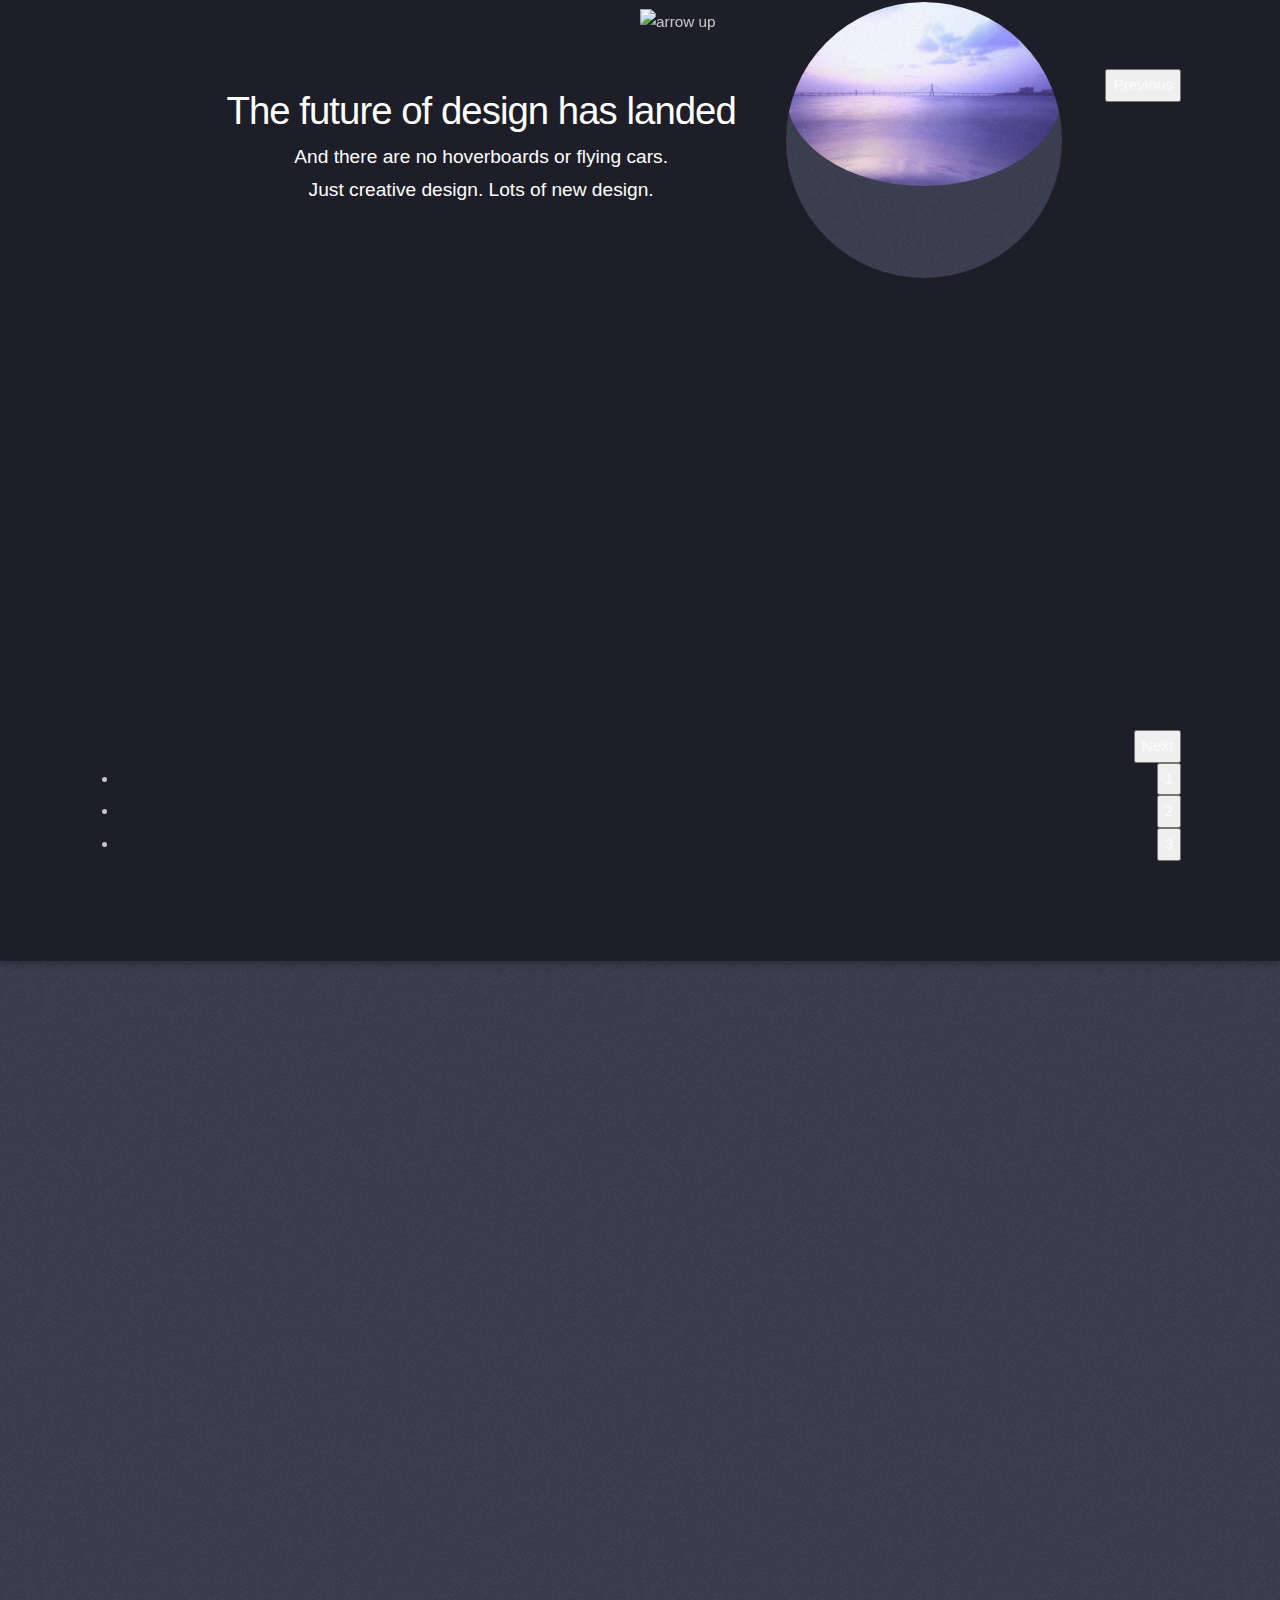
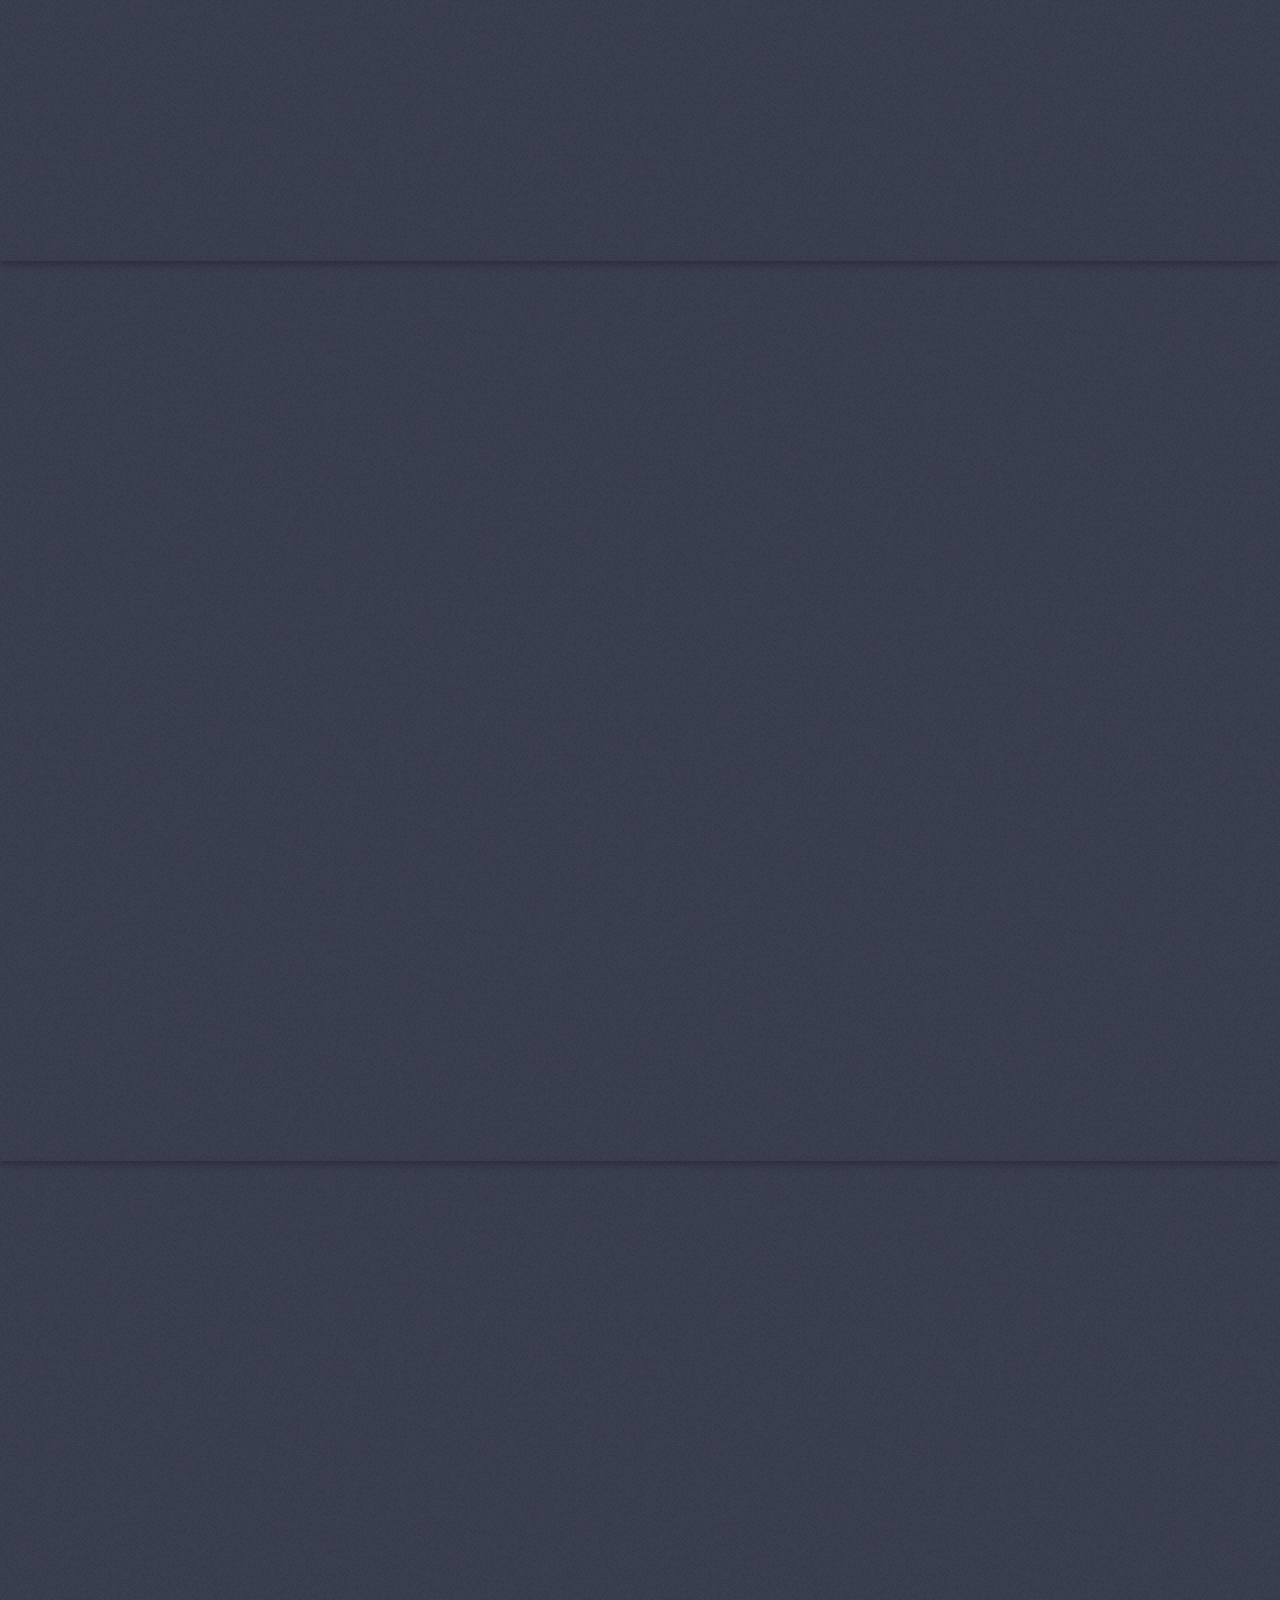
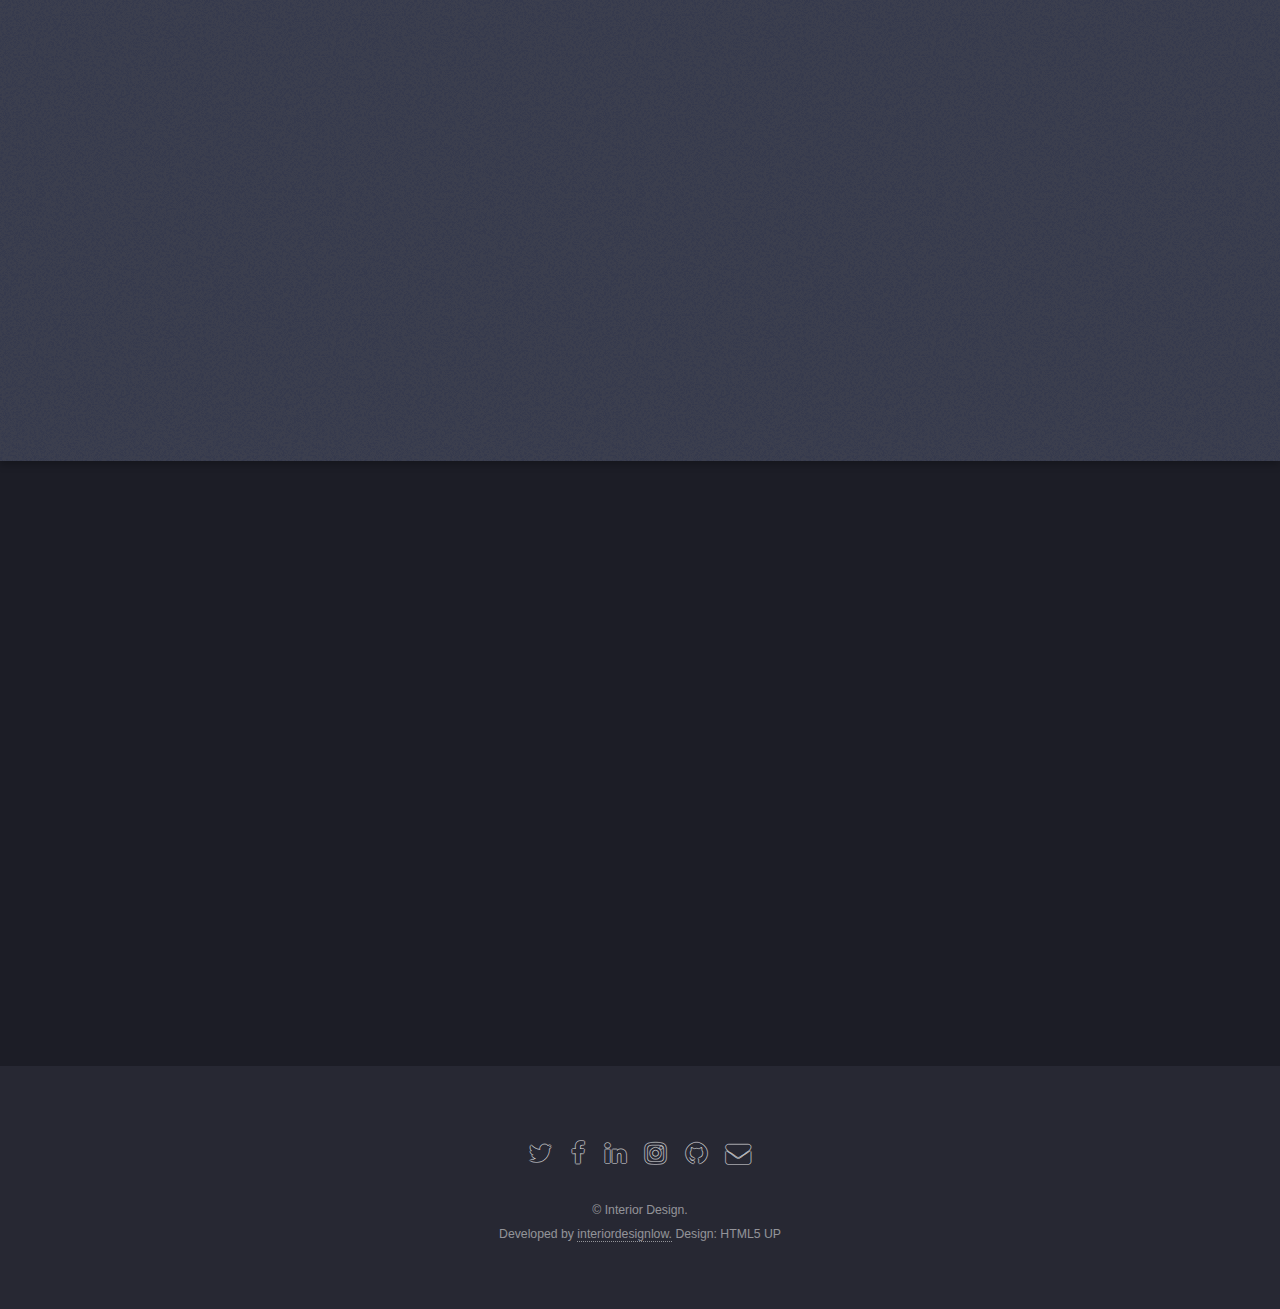
==== commit 9c8827ad: "edit" ====
--- a/index.html
+++ b/index.html
@@ -288,8 +288,8 @@
 
 		<!-- Scripts -->
 
-		<script src="assets/js/jquery.min.js"></script>
-		<!--<script src="http://code.jquery.com/jquery-1.12.4.js"></script>-->
+		<!--<script src="assets/js/jquery.min.js"></script>-->
+		<script src="http://code.jquery.com/jquery-1.12.4.js"></script>
 		<script src="http://code.jquery.com/jquery-migrate-1.4.1.js"></script>
 		<script src="assets/js/jquery.scrolly.min.js"></script>
 		<script src="assets/js/jquery.dropotron.min.js"></script>
@@ -298,7 +298,8 @@
 		<script src="assets/js/util.js"></script>
 		<!--[if lte IE 8]><script src="assets/js/ie/respond.min.js"></script><![endif]-->
 		<script src="assets/js/main.js"></script>
-		<script type="text/javascript" src="//cdn.jsdelivr.net/jquery.slick/1.6.0/slick.min.js"></script>
+		<!--<script type="text/javascript" src="//cdn.jsdelivr.net/jquery.slick/1.6.0/slick.min.js"></script>-->
+		<script type="text/javascript" src="/assets/js/slick.js"></script>
 
 		<!--Latest compiled and minified JavaScript-->
 		<script src="https://maxcdn.bootstrapcdn.com/bootstrap/3.3.7/js/bootstrap.min.js" integrity="sha384-Tc5IQib027qvyjSMfHjOMaLkfuWVxZxUPnCJA7l2mCWNIpG9mGCD8wGNIcPD7Txa" crossorigin="anonymous"></script>
@@ -323,42 +324,42 @@
 				$('#banner').fadeIn(700);
 			});
 
-			$('a[href*=#five]').click(function(){
-				$('html, body').animate({
-					scrollTop: $( $.attr(this, 'href') ).offset().top
-			}, 800);
-				return false;
-			});
-
-			$('a[href*=#four]').click(function(){
-				$('html, body').animate({
-					scrollTop: $( $.attr(this, 'href') ).offset().top
-			}, 800);
-				return false;
-			});
-
-			$('a[href*=#three]').click(function(){
-				$('html, body').animate({
-					scrollTop: $( $.attr(this, 'href') ).offset().top
-			}, 800);
-				return false;
-			});
-
-			$('a[href*=#two]').click(function(){
-				$('html, body').animate({
-					scrollTop: $( $.attr(this, 'href') ).offset().top
-			}, 800);
-				return false;
-			});
-
-			$('a[href*=#one]').click(function(){
-				$('html, body').animate({
-					scrollTop: $( $.attr(this, 'href') ).offset().top
-			}, 800);
-				return false;
-			});
-
-			$('a[href*=#banner]').click(function(){
+			$('a[href*="#five"]').click(function(){
+				$('html, body').animate({
+					scrollTop: $( $.attr(this, 'href') ).offset().top
+			}, 800);
+				return false;
+			});
+
+			$('a[href*="#four"]').click(function(){
+				$('html, body').animate({
+					scrollTop: $( $.attr(this, 'href') ).offset().top
+			}, 800);
+				return false;
+			});
+
+			$('a[href*="#three"]').click(function(){
+				$('html, body').animate({
+					scrollTop: $( $.attr(this, 'href') ).offset().top
+			}, 800);
+				return false;
+			});
+
+			$('a[href*="#two"]').click(function(){
+				$('html, body').animate({
+					scrollTop: $( $.attr(this, 'href') ).offset().top
+			}, 800);
+				return false;
+			});
+
+			$('a[href*="#one"]').click(function(){
+				$('html, body').animate({
+					scrollTop: $( $.attr(this, 'href') ).offset().top
+			}, 800);
+				return false;
+			});
+
+			$('a[href*="#banner"]').click(function(){
 				$('html, body').animate({
 					scrollTop: $( $.attr(this, 'href') ).offset().top
 			}, 1000);
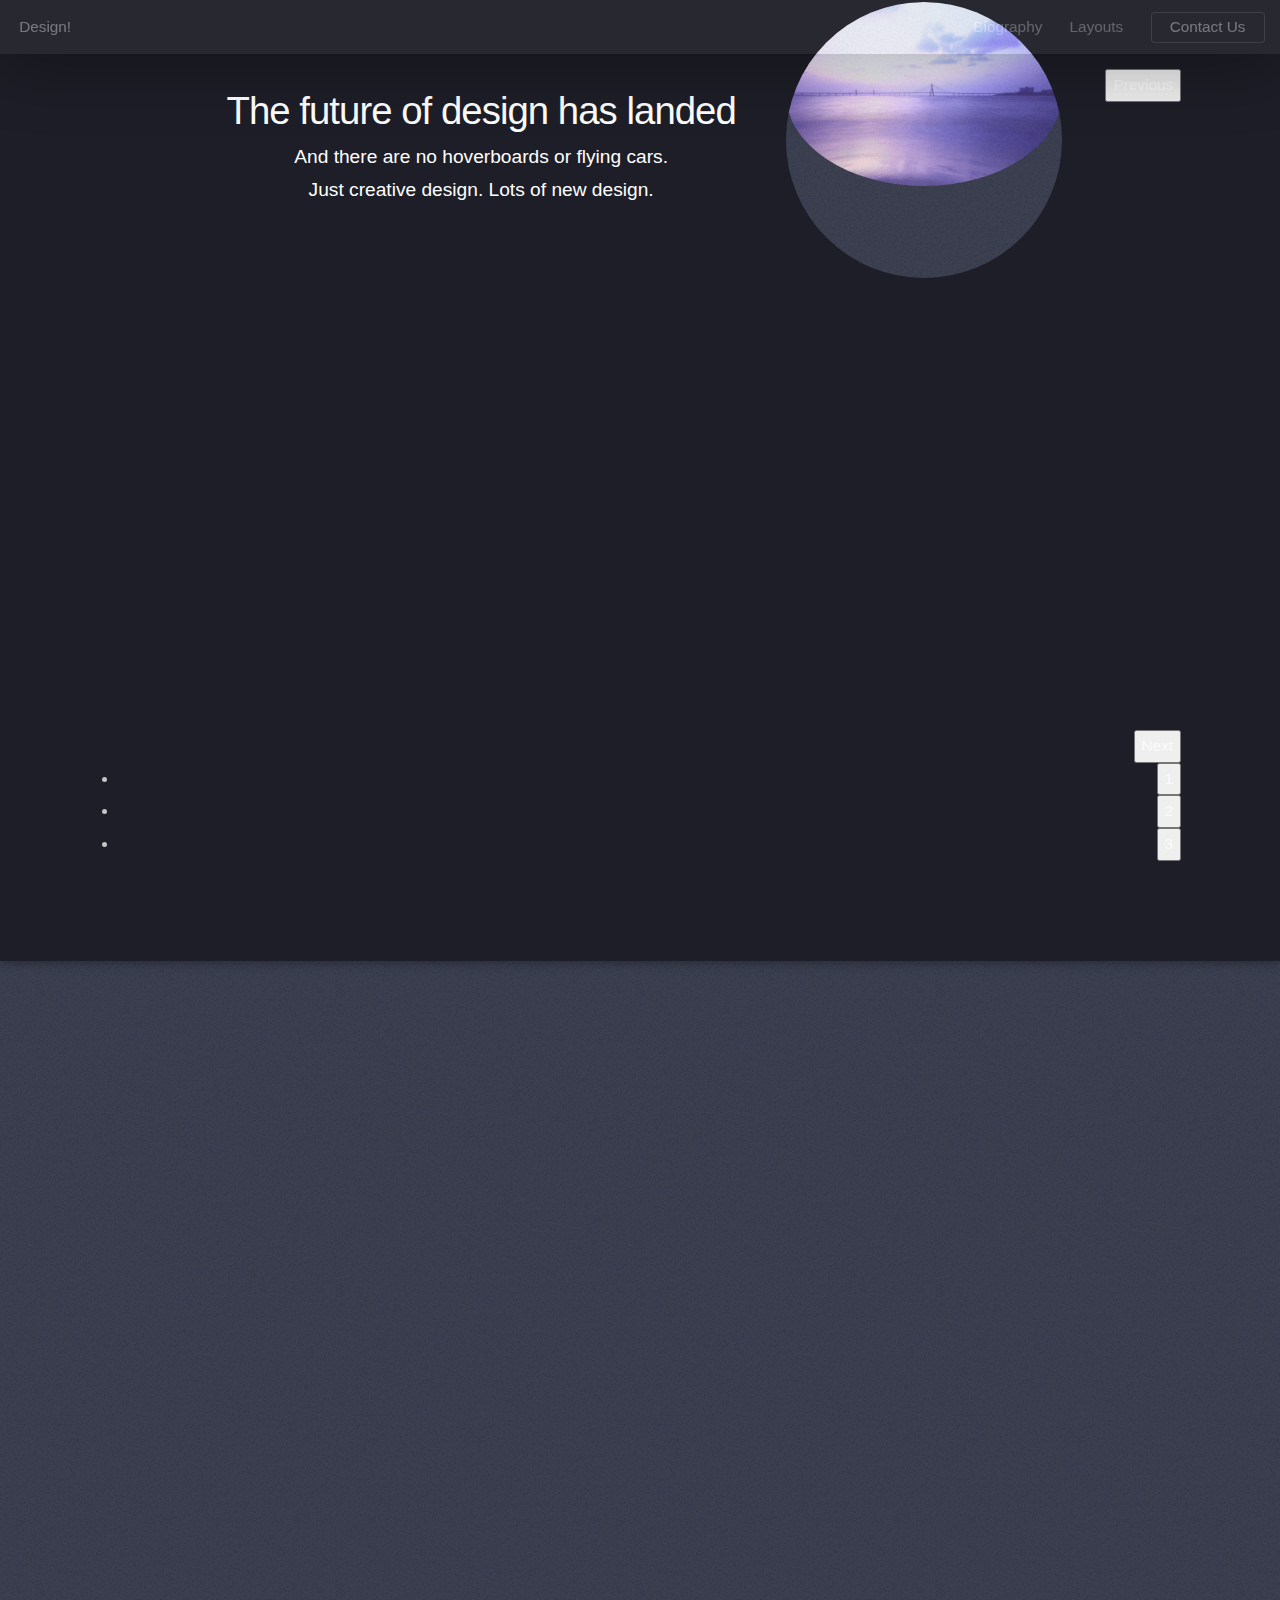
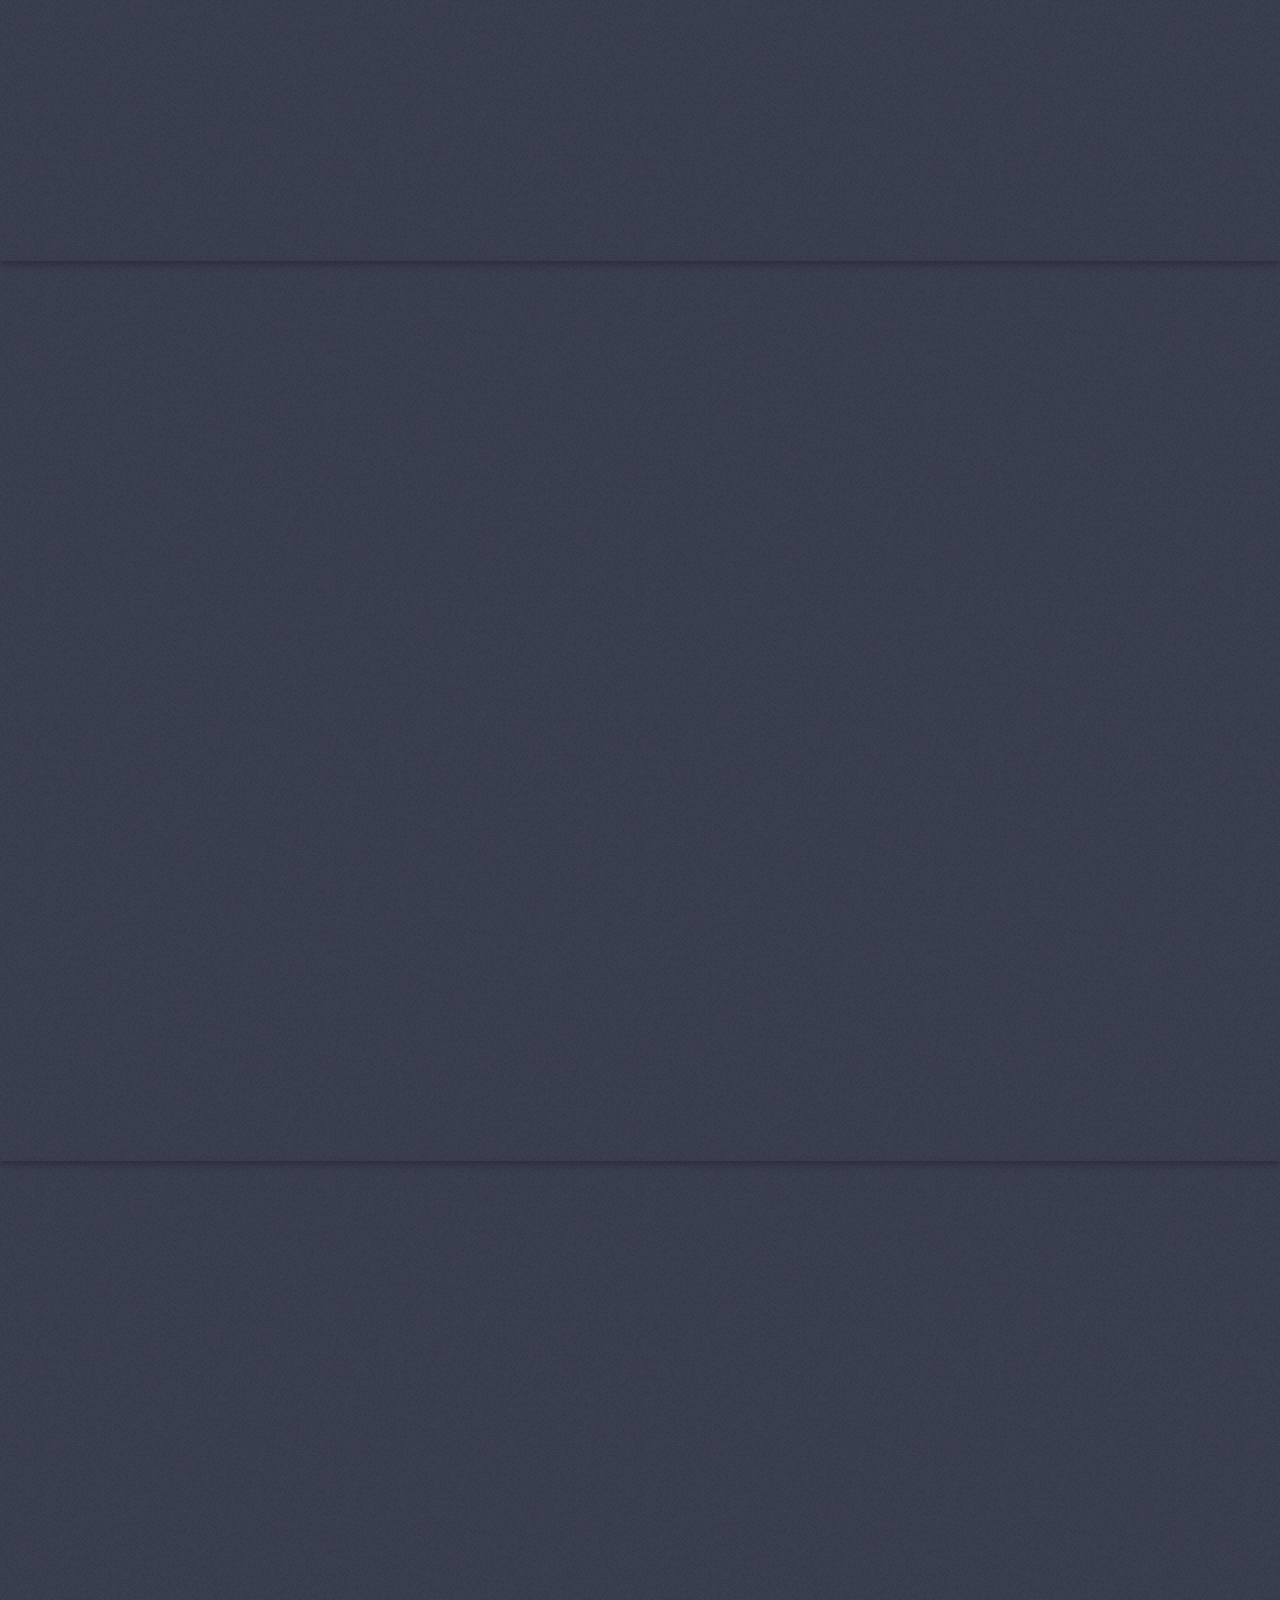
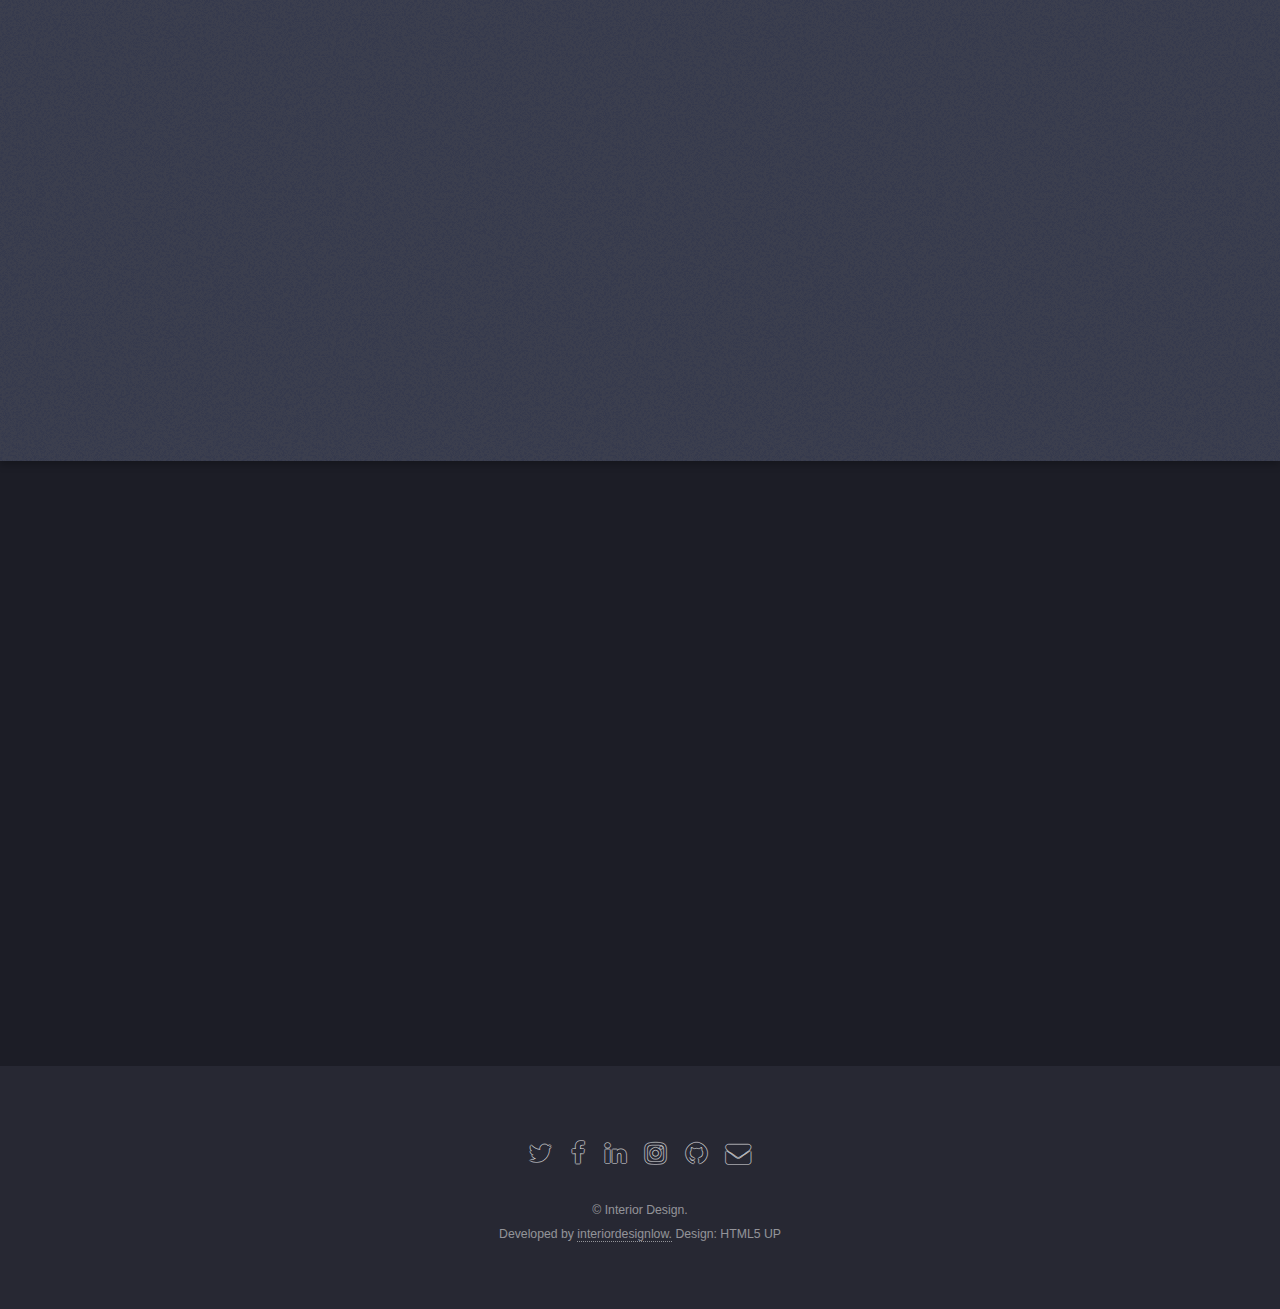
==== commit c92204c0: "jquery 1.4 migrated" ====
--- a/index.html
+++ b/index.html
@@ -299,7 +299,7 @@
 		<!--[if lte IE 8]><script src="assets/js/ie/respond.min.js"></script><![endif]-->
 		<script src="assets/js/main.js"></script>
 		<!--<script type="text/javascript" src="//cdn.jsdelivr.net/jquery.slick/1.6.0/slick.min.js"></script>-->
-		<script type="text/javascript" src="/assets/js/slick.js"></script>
+		<script type="text/javascript" src="./assets/js/slick.js"></script>
 
 		<!--Latest compiled and minified JavaScript-->
 		<script src="https://maxcdn.bootstrapcdn.com/bootstrap/3.3.7/js/bootstrap.min.js" integrity="sha384-Tc5IQib027qvyjSMfHjOMaLkfuWVxZxUPnCJA7l2mCWNIpG9mGCD8wGNIcPD7Txa" crossorigin="anonymous"></script>
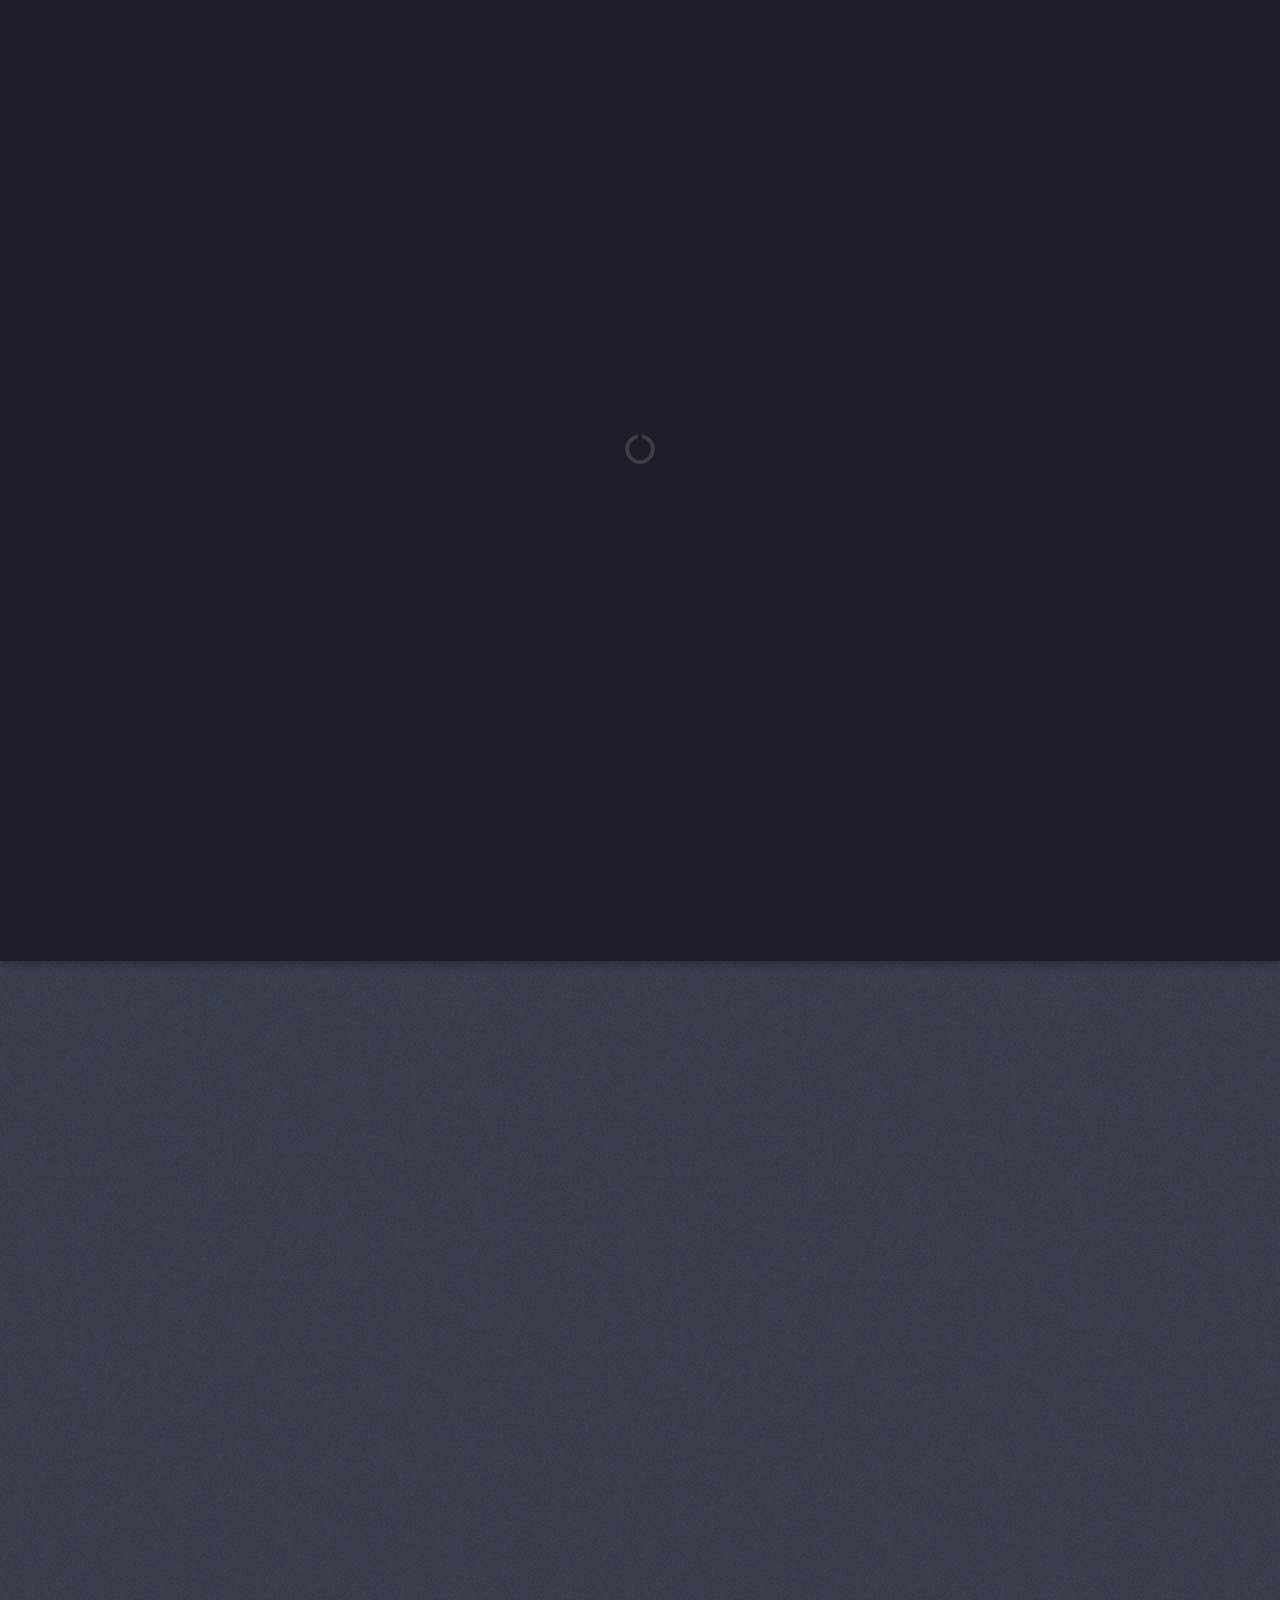
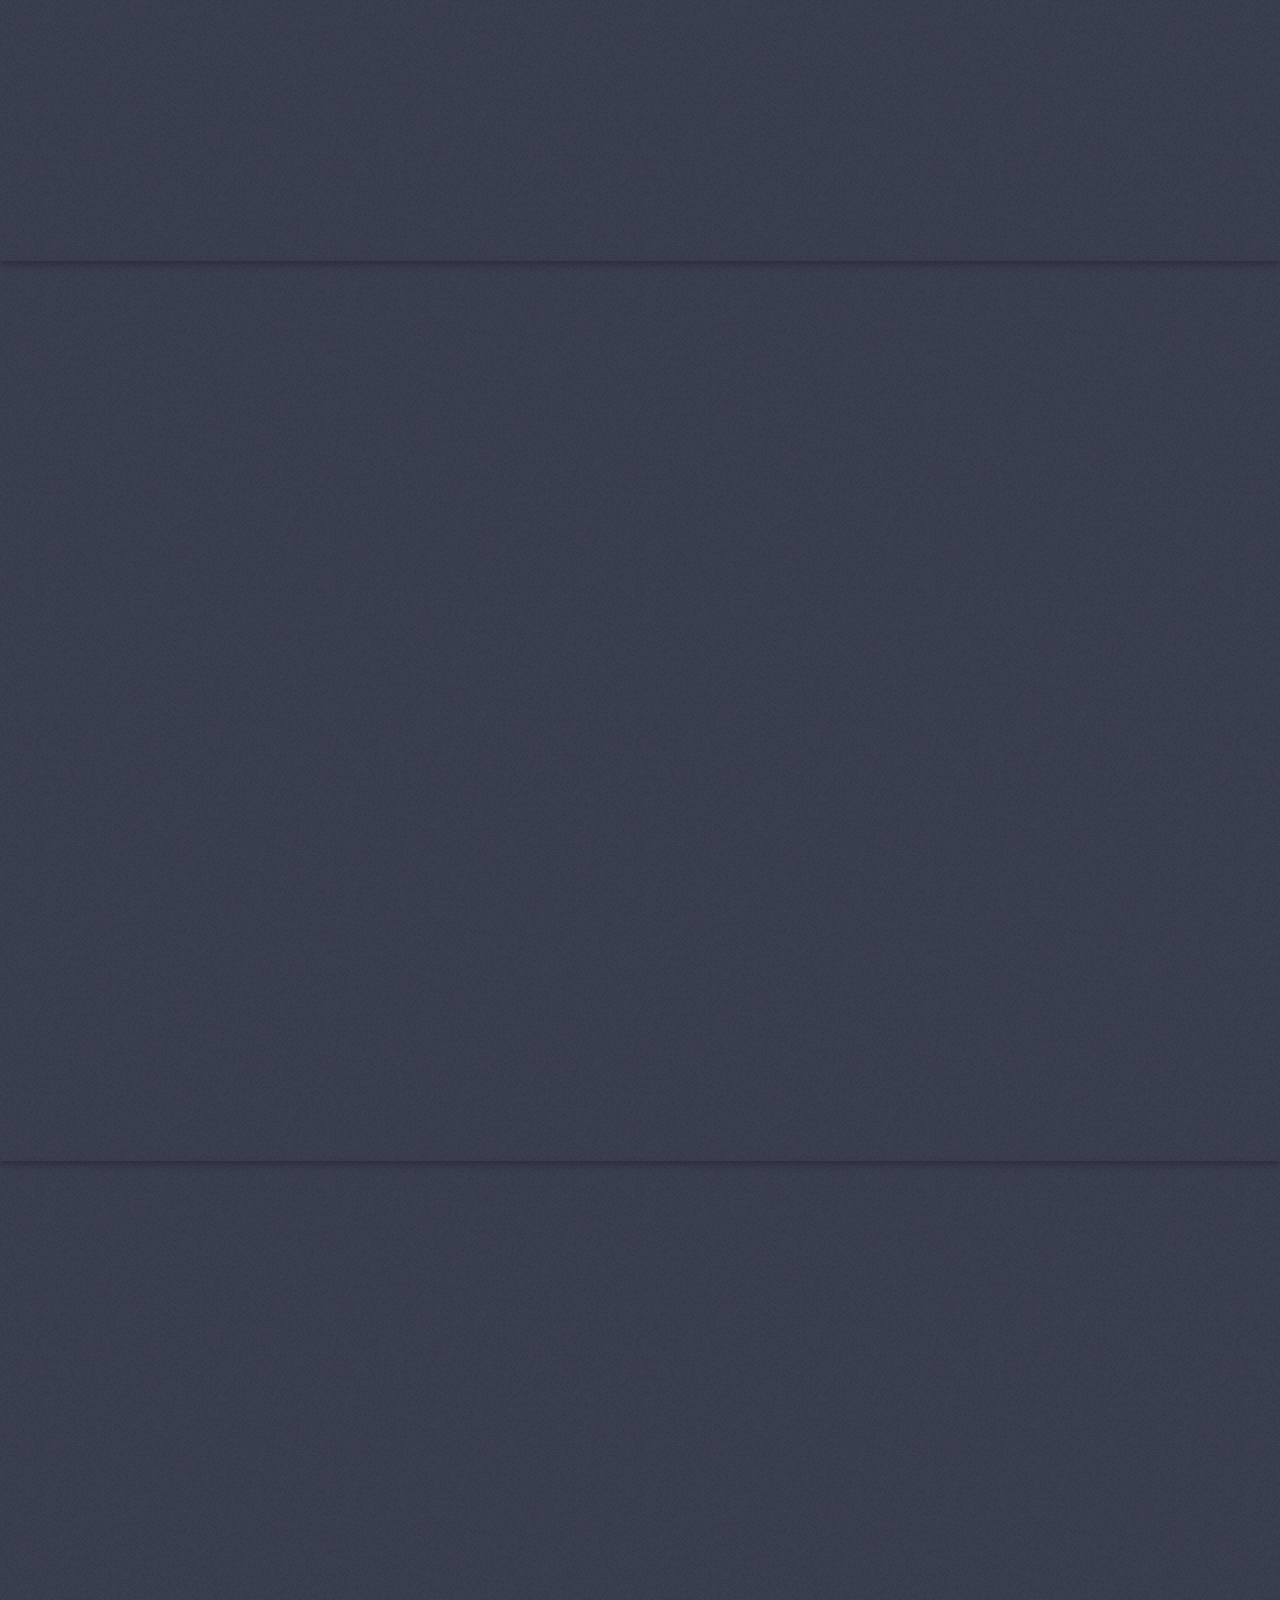
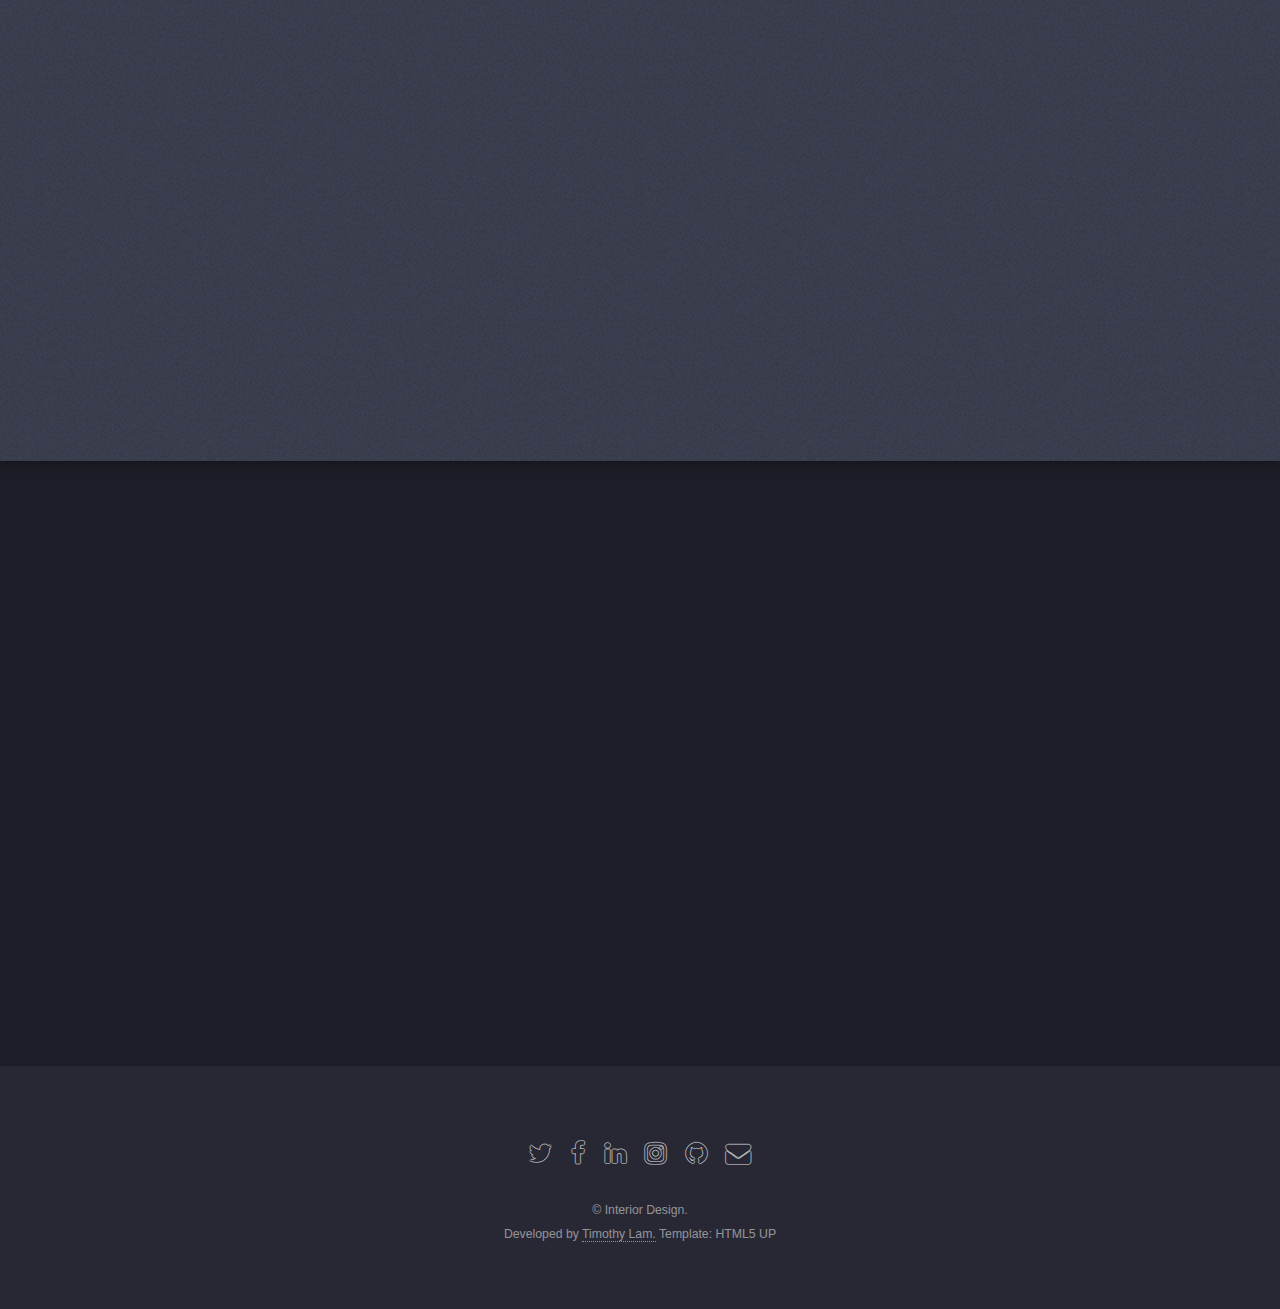
==== commit dbba0afb: "new img" ====
--- a/index.html
+++ b/index.html
@@ -75,7 +75,7 @@
 			</header>
 
 			<div id="infoi">
-				<img src="./assets/css/images/angle-double-up.png" alt="arrow up" height="26" width="28" />
+				<img src="./assets/css/images/caret-down.png" alt="arrow up" height="26" width="28" />
 			</div>
 
 			<!-- Banner -->
@@ -230,7 +230,7 @@
 
 
 			<!-- Five -->
-			<section id="five" class="wrapper style2 special fade">
+			<section id="five" class="wrapper style2 special fade-up">
 				<div class="container">
 					<header>
 						<h2>Contact Us</h2>
@@ -280,17 +280,16 @@
 					<li><a href="#" target="_blank" class="icon alt fa-envelope"><span class="label">Email</span></a></li>
 				</ul>
 				<ul class="copyright">
-					<li>&copy; Interior Design.<br><br>Developed by <a href="http://timothylampersonal.azurewebsites.net" target="_blank" >interiordesignlow.</a> Design: HTML5 UP</li><!--<li>Design: <a href="http://html5up.net">HTML5 UP</a></li>-->
+					<li>&copy; Interior Design.<br><br>Developed by <a href="http://www.lamtimothy.com" target="_blank" >Timothy Lam.</a> Template: HTML5 UP</li>
 				</ul>
 			</footer>
 		</div>
 		<!--</div>-->
 
 		<!-- Scripts -->
-
-		<!--<script src="assets/js/jquery.min.js"></script>-->
 		<script src="http://code.jquery.com/jquery-1.12.4.js"></script>
-		<script src="http://code.jquery.com/jquery-migrate-1.4.1.js"></script>
+		<script src="https://code.jquery.com/jquery-3.0.0.js"></script>
+		<script src="https://code.jquery.com/jquery-migrate-3.0.0.js"></script>
 		<script src="assets/js/jquery.scrolly.min.js"></script>
 		<script src="assets/js/jquery.dropotron.min.js"></script>
 		<script src="assets/js/jquery.scrollex.min.js"></script>
--- a/assets/css/main.css
+++ b/assets/css/main.css
@@ -2925,10 +2925,7 @@
     fill: #000000;
 }
 
-    .fa-angle-double-down:before
-    {
-        content: "\f103";
-    }
+
 
 /* Spotlight */
 
@@ -3421,7 +3418,7 @@
 		background-attachment: fixed;
 		background-color: #272833;
        /* background-image: url("../../images/banner.jpg");*/
-        background-image: url("../../images/ElysiumLayout_12.jpg");
+        /*background-image: url("../../images/ElysiumLayout_12.jpg");*/
 
 		background-position: center center;
 		background-size: cover;
@@ -4150,14 +4147,17 @@
 }
 
 #infoi {
-  width: 10em;
-  height: 3em;
-  position: fixed;
-  float: left;
-  top: 1%;
-  left: 50%;
-  z-index: 999;
-  pointer-events: none;
+	width: 10em;
+	height: 3em;
+	position: fixed;
+	float: left;
+	top: 1%;
+	z-index: 999;
+	pointer-events: none;
+	left: 0;
+	right: 0;
+	margin: auto;
+	text-align: center;
 }
 
 body.landing #header {
@@ -4166,7 +4166,6 @@
 
 #alignarrow:after {
         color: rgba(255, 255, 255, 0.75);
-        content: '▾';
         float: right;
     }
 
@@ -4174,3 +4173,7 @@
   height: 100%;
   overflow: hidden;
 }
+
+.content {
+	height: 40vh;
+}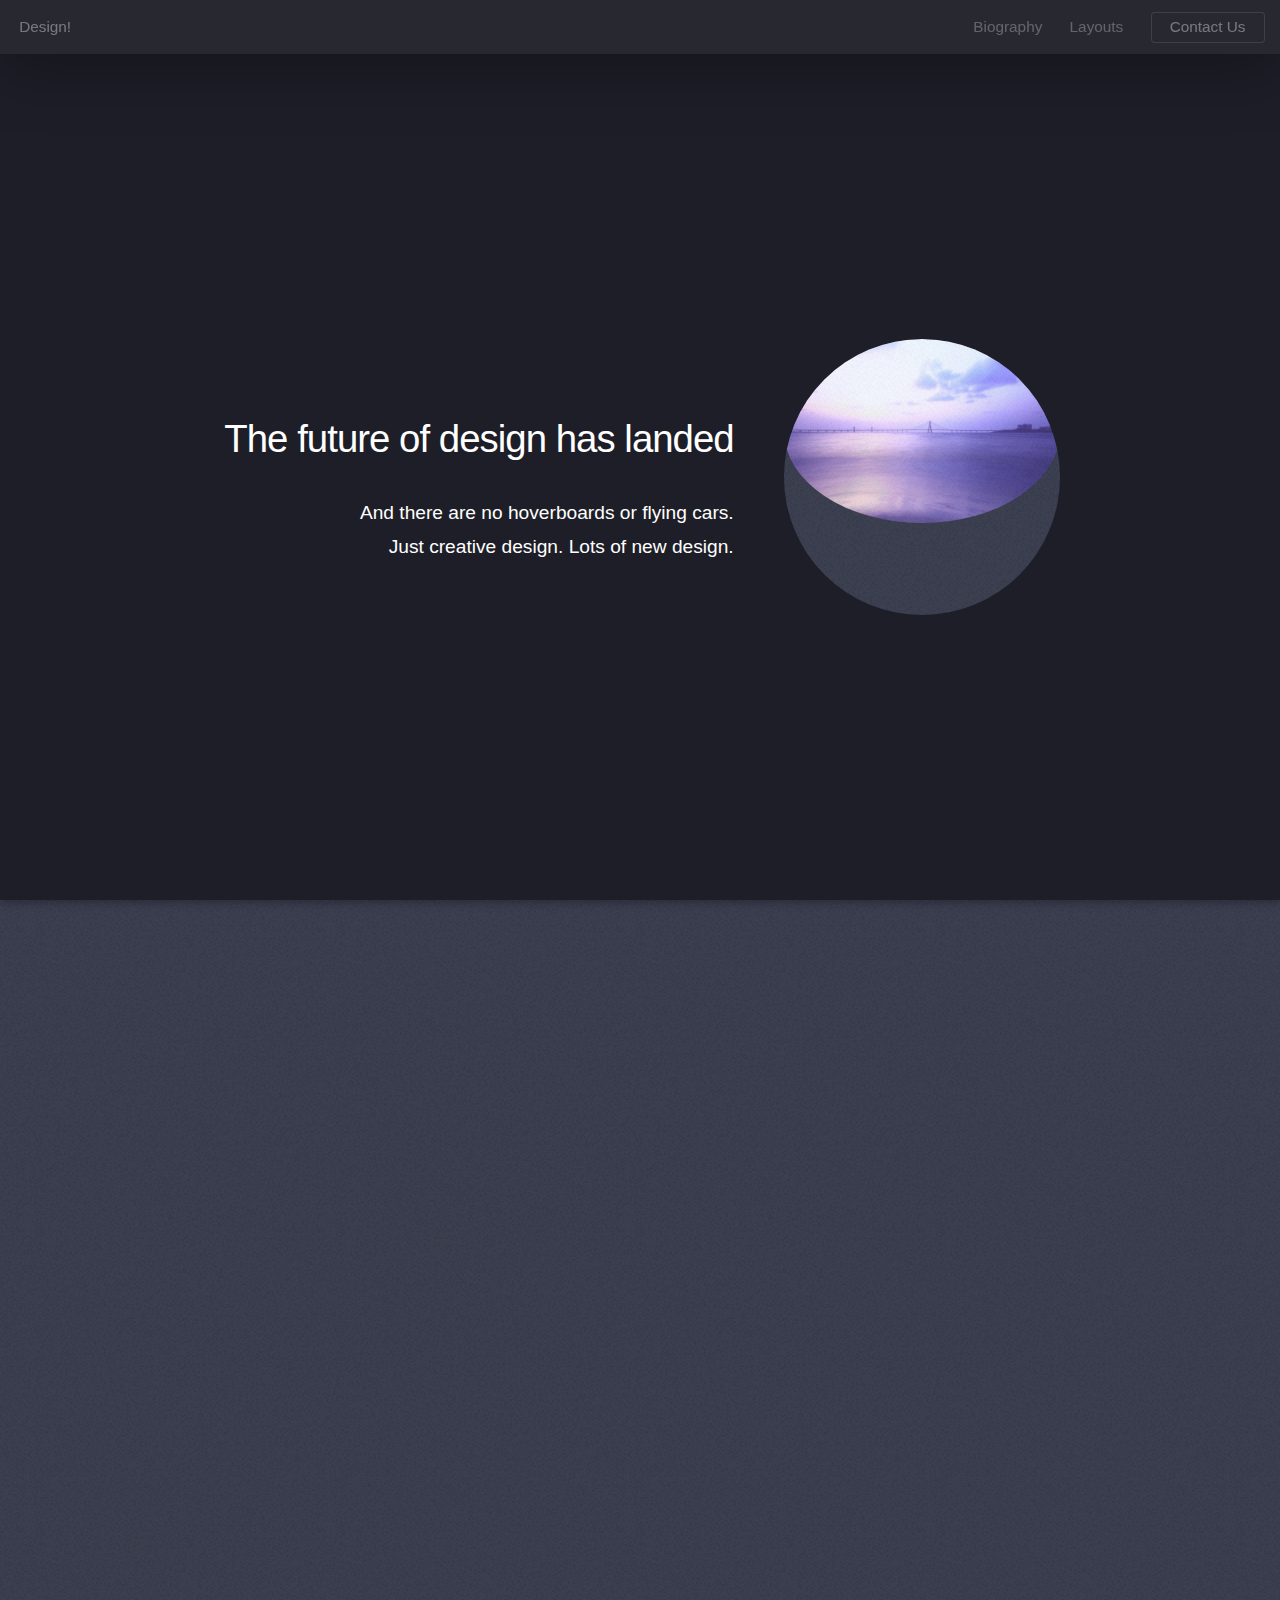
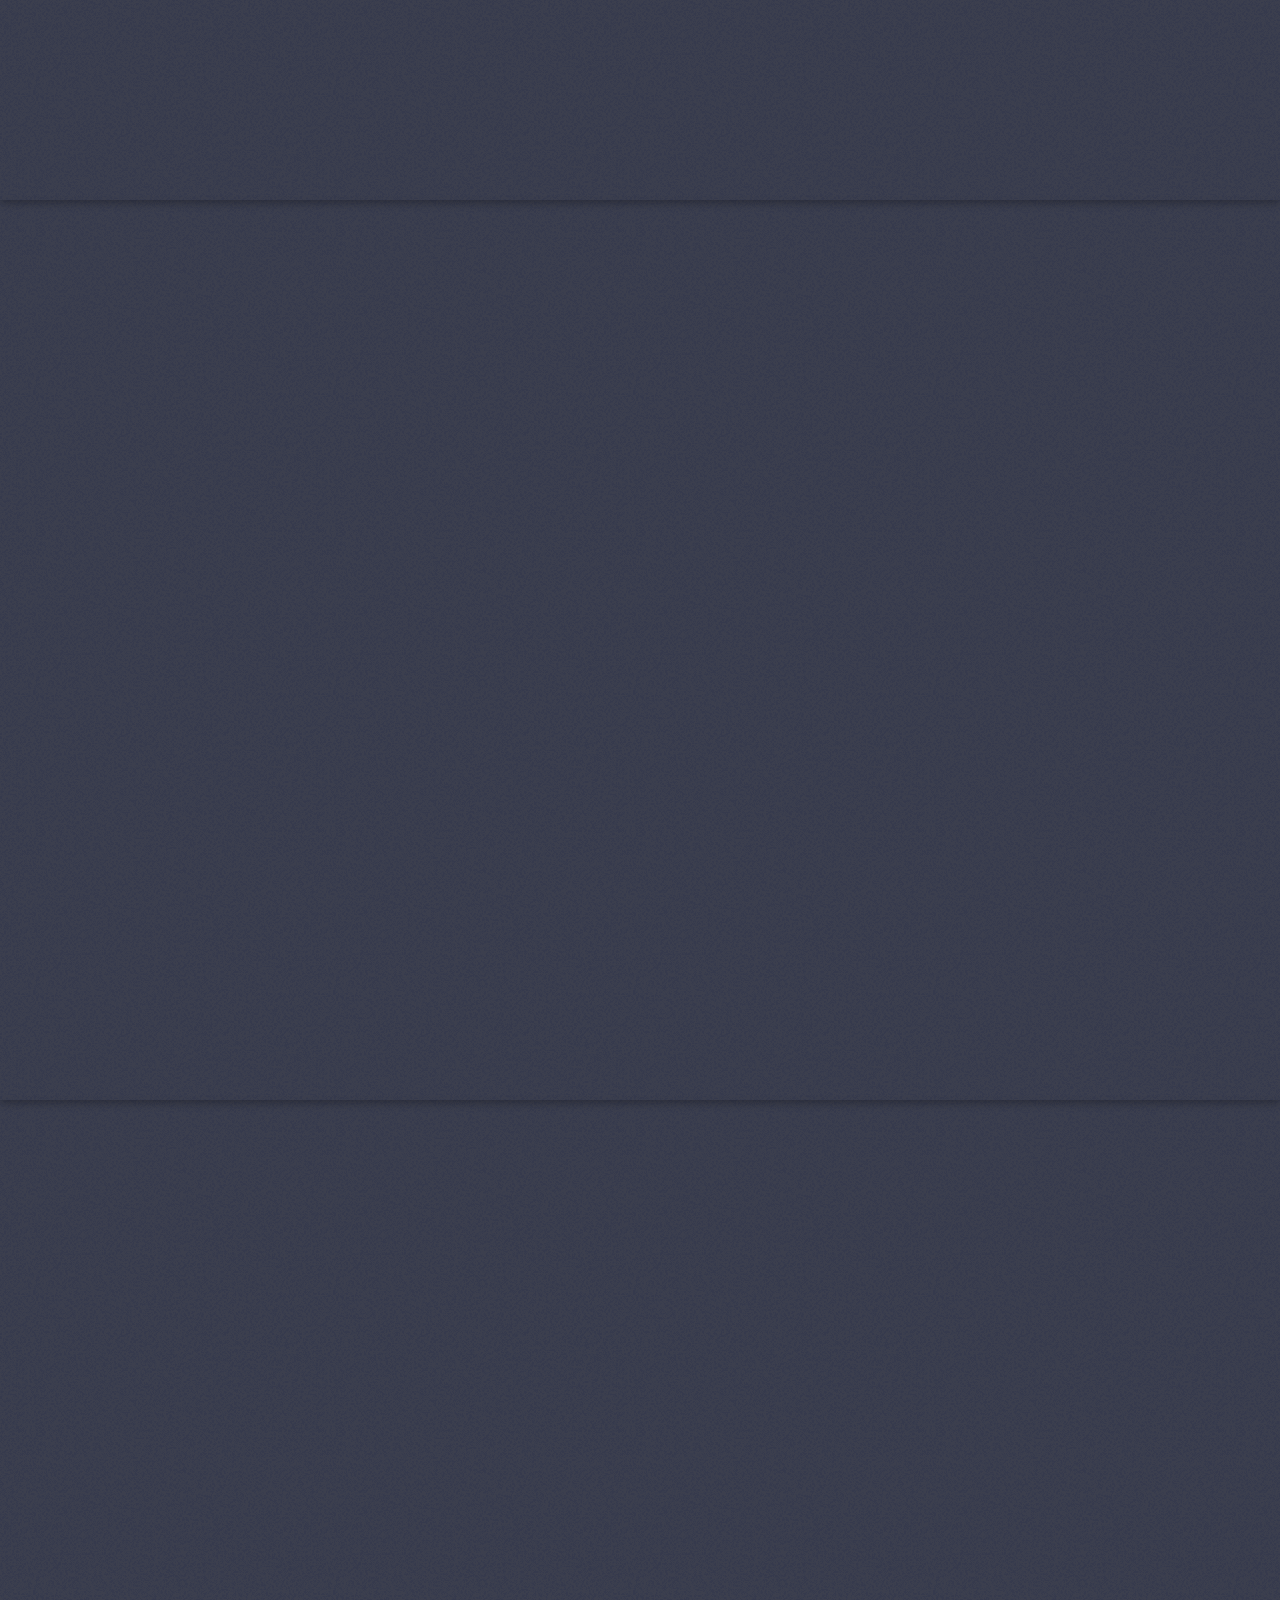
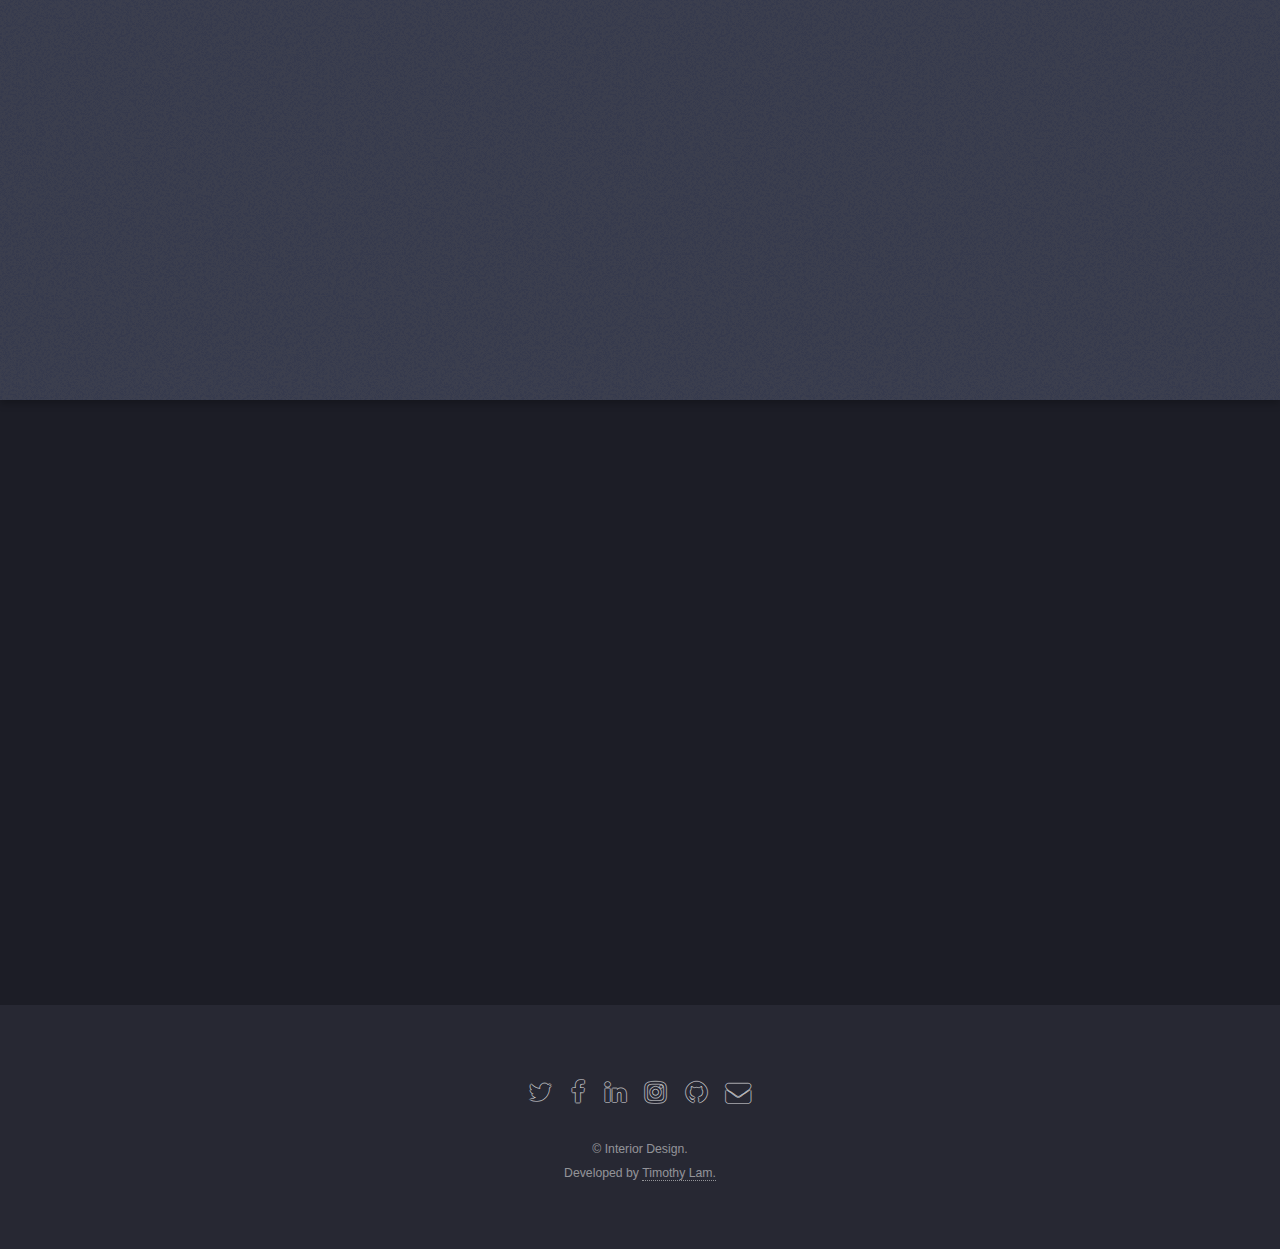
==== commit ca06fcf4: "fix bug stuck at loading" ====
--- a/index.html
+++ b/index.html
@@ -80,8 +80,7 @@
 
 			<!-- Banner -->
             <section id="banner">
-                <div class="content1">
-                    <div class="con1">
+                <div class="content">
                         <header>
                             <h2>The future of design has landed</h2>
                             <p>And there are no hoverboards or flying cars.<br />
@@ -89,24 +88,6 @@
                         </header>
                         <!--//Image 316x316-->
                         <span class="image"><img src="images/banner.jpg" alt="" /></span>
-
-                    </div>
-                    <div class="con2">
-                       <header>
-                            <h2>Slide !!!!!</h2>
-                            <p>weeehaaa.<br />
-                            Just creative design. Lots of new design.</p>
-                        </header>
-                        <span class="image"><img src="images/banner1.jpg" alt="" /></span>
-                    </div>
-                    <div class="con3">
-                       <header>
-                            <h2>Slide two</h2>
-                            <p>wooohoooo.<br />
-                            Just creative design. Lots of new design.</p>
-                        </header>
-                       <span class="image"><img src="images/pic01.jpg" alt="" /></span>
-                         </div>
                 </div>
                 <a href="#one" class="goto-next scrolly">Next</a>
 			</section>
@@ -114,7 +95,7 @@
 			<!-- One -->
 			<section id="one" class="spotlight style1 bottom">
 				<span class="image fit main"><img src="images/pic02.jpg" alt="" /></span>
-				<div class="content">
+				<div class="content" style="height: 45vh;">
 					<div class="container">
 						<div class="row">
 							<div class="4u 12u$(medium)">
@@ -228,7 +209,6 @@
 				</div>
 			</section>-->
 
-
 			<!-- Five -->
 			<section id="five" class="wrapper style2 special fade-up">
 				<div class="container">
@@ -268,7 +248,6 @@
 				</div>
 			</section>
 
-
 			<!-- Footer -->
 			<footer id="footer">
 				<ul class="icons">
@@ -280,16 +259,14 @@
 					<li><a href="#" target="_blank" class="icon alt fa-envelope"><span class="label">Email</span></a></li>
 				</ul>
 				<ul class="copyright">
-					<li>&copy; Interior Design.<br><br>Developed by <a href="http://www.lamtimothy.com" target="_blank" >Timothy Lam.</a> Template: HTML5 UP</li>
+					<li>&copy; Interior Design.<br><br>Developed by <a href="http://www.lamtimothy.com" target="_blank" >Timothy Lam.</a><!-- Template: HTML5 UP--></li>
 				</ul>
 			</footer>
 		</div>
 		<!--</div>-->
 
 		<!-- Scripts -->
-		<script src="http://code.jquery.com/jquery-1.12.4.js"></script>
 		<script src="https://code.jquery.com/jquery-3.0.0.js"></script>
-		<script src="https://code.jquery.com/jquery-migrate-3.0.0.js"></script>
 		<script src="assets/js/jquery.scrolly.min.js"></script>
 		<script src="assets/js/jquery.dropotron.min.js"></script>
 		<script src="assets/js/jquery.scrollex.min.js"></script>
@@ -297,102 +274,59 @@
 		<script src="assets/js/util.js"></script>
 		<!--[if lte IE 8]><script src="assets/js/ie/respond.min.js"></script><![endif]-->
 		<script src="assets/js/main.js"></script>
-		<!--<script type="text/javascript" src="//cdn.jsdelivr.net/jquery.slick/1.6.0/slick.min.js"></script>-->
 		<script type="text/javascript" src="./assets/js/slick.js"></script>
 
 		<!--Latest compiled and minified JavaScript-->
 		<script src="https://maxcdn.bootstrapcdn.com/bootstrap/3.3.7/js/bootstrap.min.js" integrity="sha384-Tc5IQib027qvyjSMfHjOMaLkfuWVxZxUPnCJA7l2mCWNIpG9mGCD8wGNIcPD7Txa" crossorigin="anonymous"></script>
 
 		<script type="text/javascript">
-			$('.content1').slick({draggable: false
-								 ,dots: true, autoplay: true, pauseOnDotsHover: true, fade: true, autoplaySpeed: 4000});
-
-			$('.slick-arrow, .slick-dots button').on("click", function()
-			{
-				if ( $('.slick-active').hasClass("con1") )
+
+				$('#header').hover( function()
 				{
-					$('#banner').css("background-image","url(images/ElysiumLayout_12.jpg)");
-				}
-				if ( $('.slick-active').hasClass("con2") )
-				{
-					$('#banner').css("background-image","url(images/12.jpg)");
-				}if ( $('.slick-active').hasClass("con3") )
-				{
-					$('#banner').css("background-image","url(images/five.jpeg)");
-				}
-				$('#banner').fadeIn(700);
-			});
-
-			$('a[href*="#five"]').click(function(){
-				$('html, body').animate({
-					scrollTop: $( $.attr(this, 'href') ).offset().top
-			}, 800);
-				return false;
-			});
-
-			$('a[href*="#four"]').click(function(){
-				$('html, body').animate({
-					scrollTop: $( $.attr(this, 'href') ).offset().top
-			}, 800);
-				return false;
-			});
-
-			$('a[href*="#three"]').click(function(){
-				$('html, body').animate({
-					scrollTop: $( $.attr(this, 'href') ).offset().top
-			}, 800);
-				return false;
-			});
-
-			$('a[href*="#two"]').click(function(){
-				$('html, body').animate({
-					scrollTop: $( $.attr(this, 'href') ).offset().top
-			}, 800);
-				return false;
-			});
-
-			$('a[href*="#one"]').click(function(){
-				$('html, body').animate({
-					scrollTop: $( $.attr(this, 'href') ).offset().top
-			}, 800);
-				return false;
-			});
-
-			$('a[href*="#banner"]').click(function(){
-				$('html, body').animate({
-					scrollTop: $( $.attr(this, 'href') ).offset().top
-			}, 1000);
-				return false;
-			});
-
-			$('#header').hover( function()
-			{
 					$('#header').addClass('dropotronheader');
 					$('#infoi').addClass('infoiopa');
-			});
-
-			$('#header').mouseleave( function()
-			{
-				if ($('#layouts:hover').length == 0 && $('ul.dropotron.level-0.right:hover').length == 0)
+				});
+
+				$('#header').mouseleave( function()
 				{
-					window.setTimeout
-					(
-						function()
+					if ($('#layouts:hover').length == 0 && $('ul.dropotron.level-0.right:hover').length == 0)
+					{
+						window.setTimeout
+						(
+							function()
+							{
+								if ($('#layouts:hover').length == 0 && $('ul.dropotron.level-0.right:hover').length == 0)
+								{
+									$('#header').removeAttr('class');
+
+									setTimeout
+									(
+										function()
+										{
+											$('#infoi').removeClass('infoiopa');
+										}, 100
+									);
+								}
+							}, 150
+						);
+					}
+				});
+
+				$('ul.dropotron.level-0.right').mouseleave( function ()
+				{
+					console.log("leave!");
+					window.setTimeout(
+						function ()
 						{
 							if ($('#layouts:hover').length == 0 && $('ul.dropotron.level-0.right:hover').length == 0)
+							{
 								$('#header').removeAttr('class');
-							setTimeout
-							(
-								function()
-								{
-									if ($('#layouts:hover').length == 0 && $('ul.dropotron.level-0.right:hover').length == 0)
-										$('#infoi').removeClass('infoiopa');
-								}, 100
-							);
-						}, 150
+								$('#infoi').removeClass('infoiopa');
+							}
+						}, 100
 					);
-				}
-			});
+				});
+
         </script>
 	</body>
 </html>